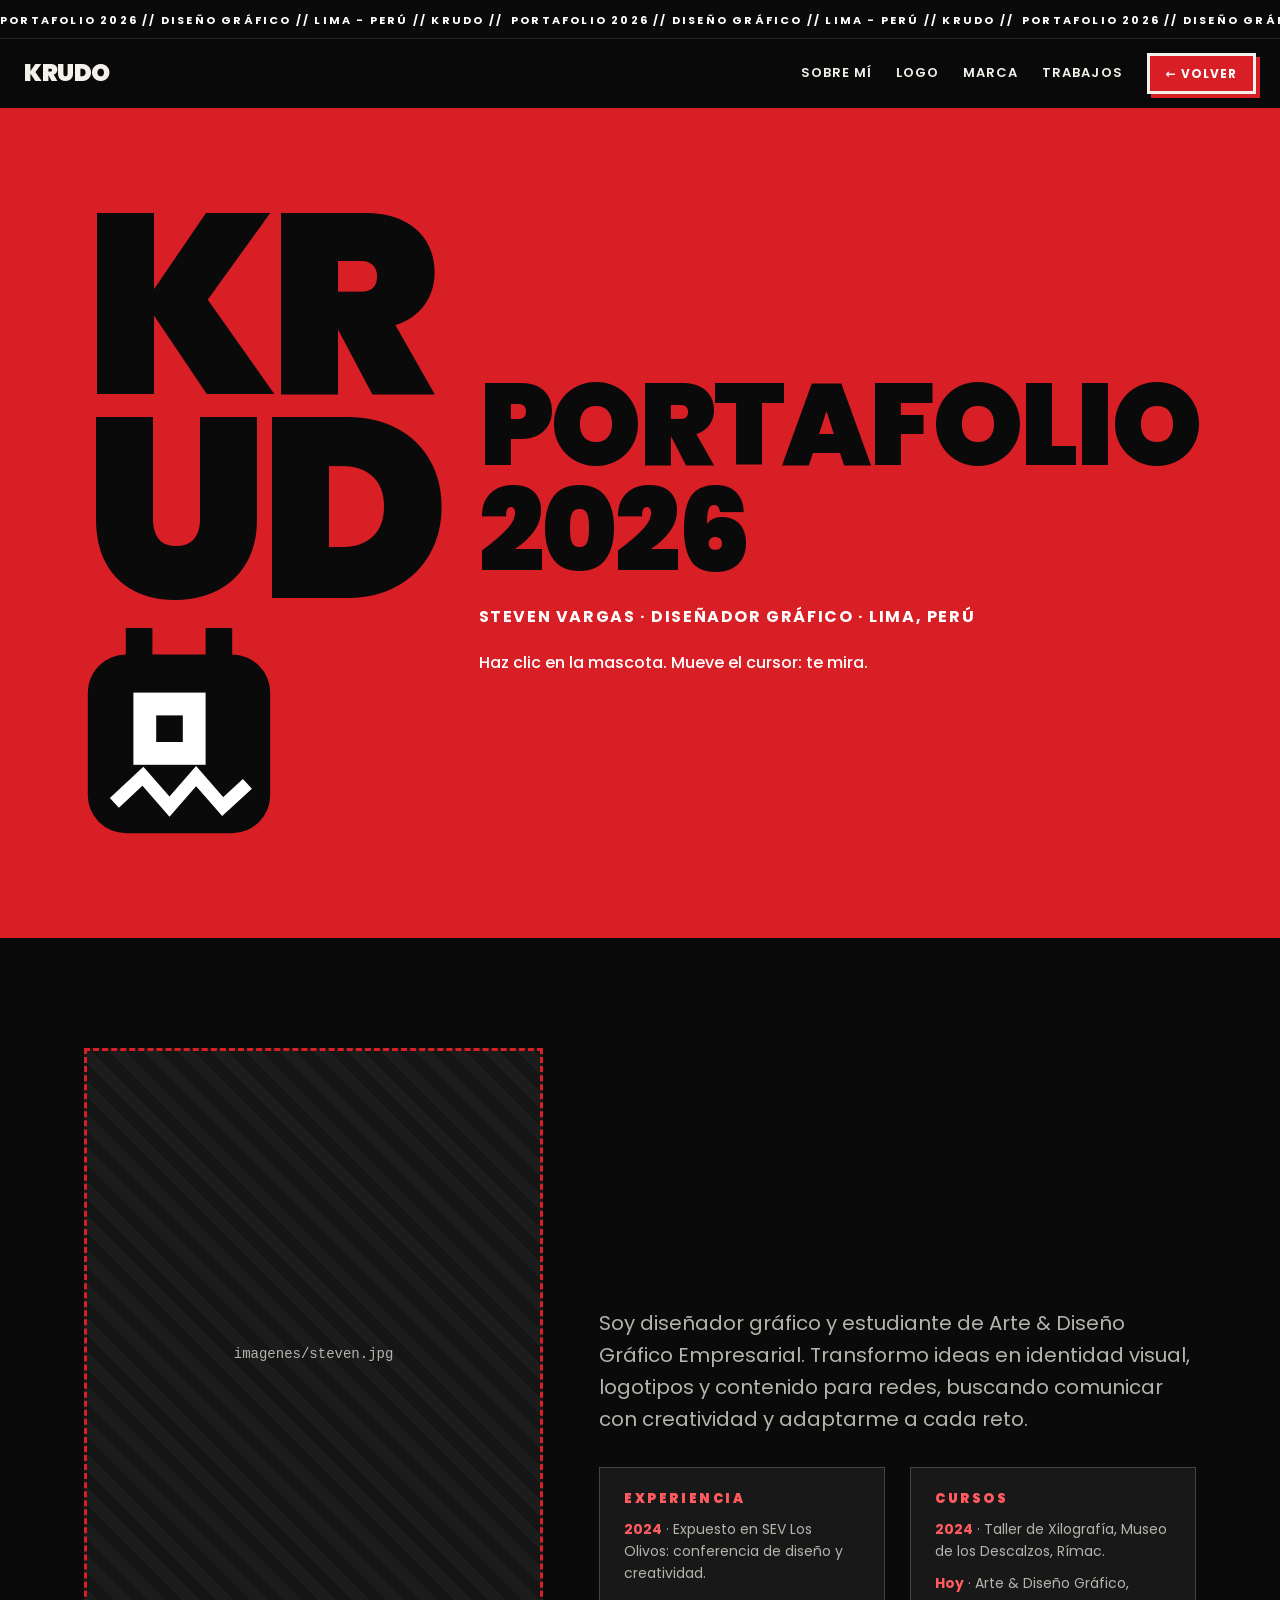
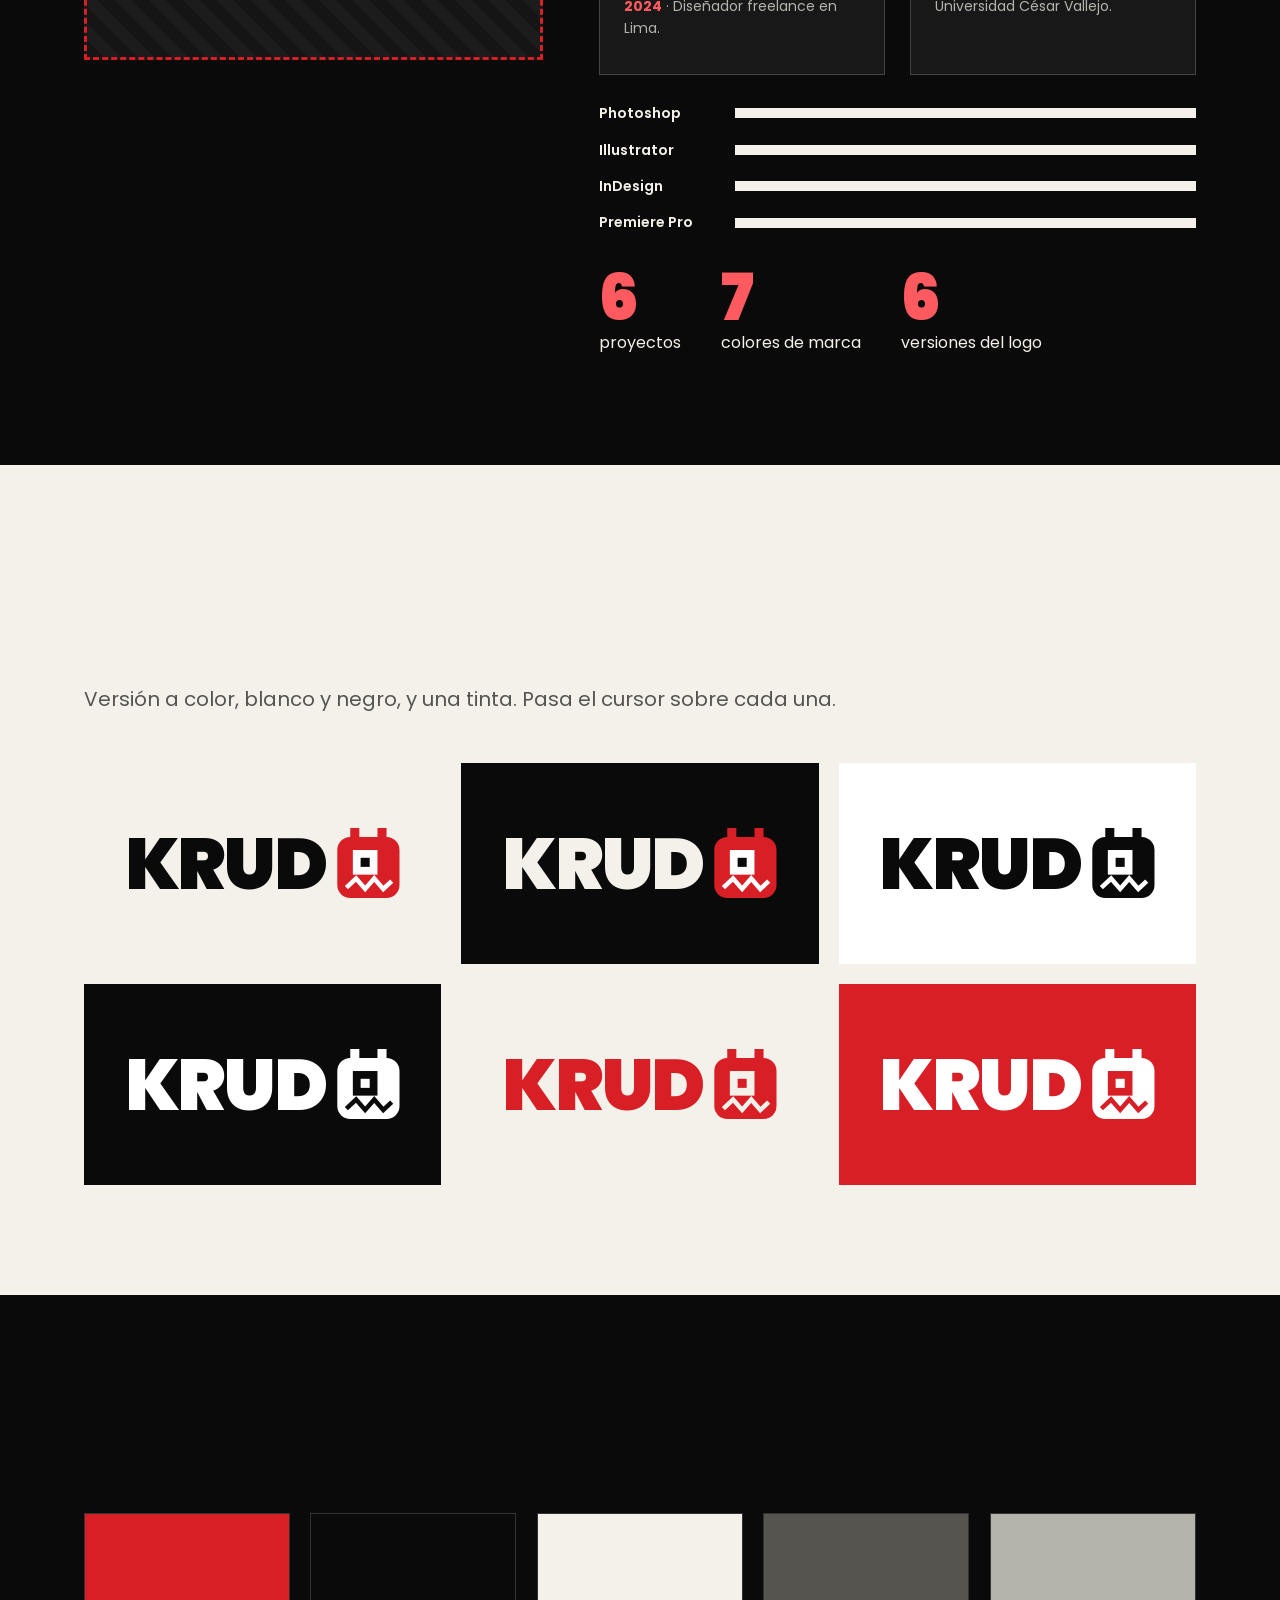
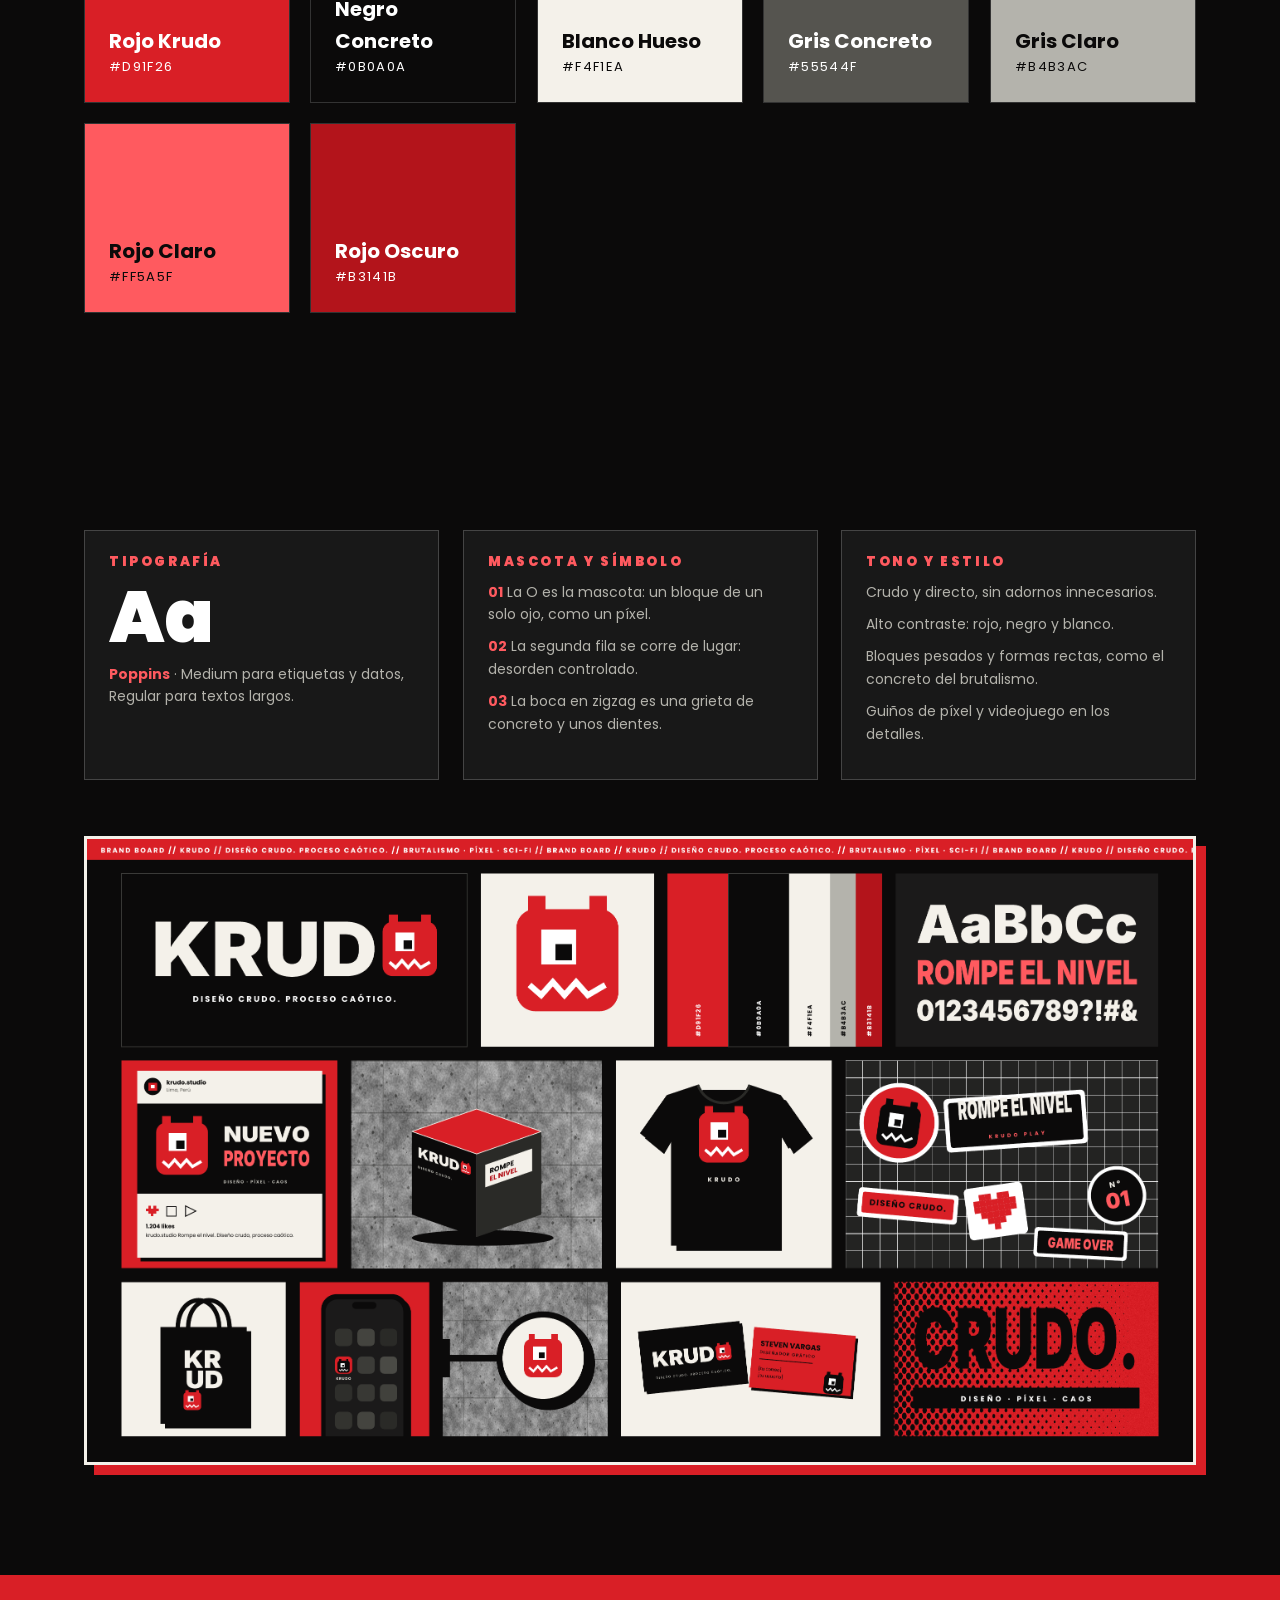
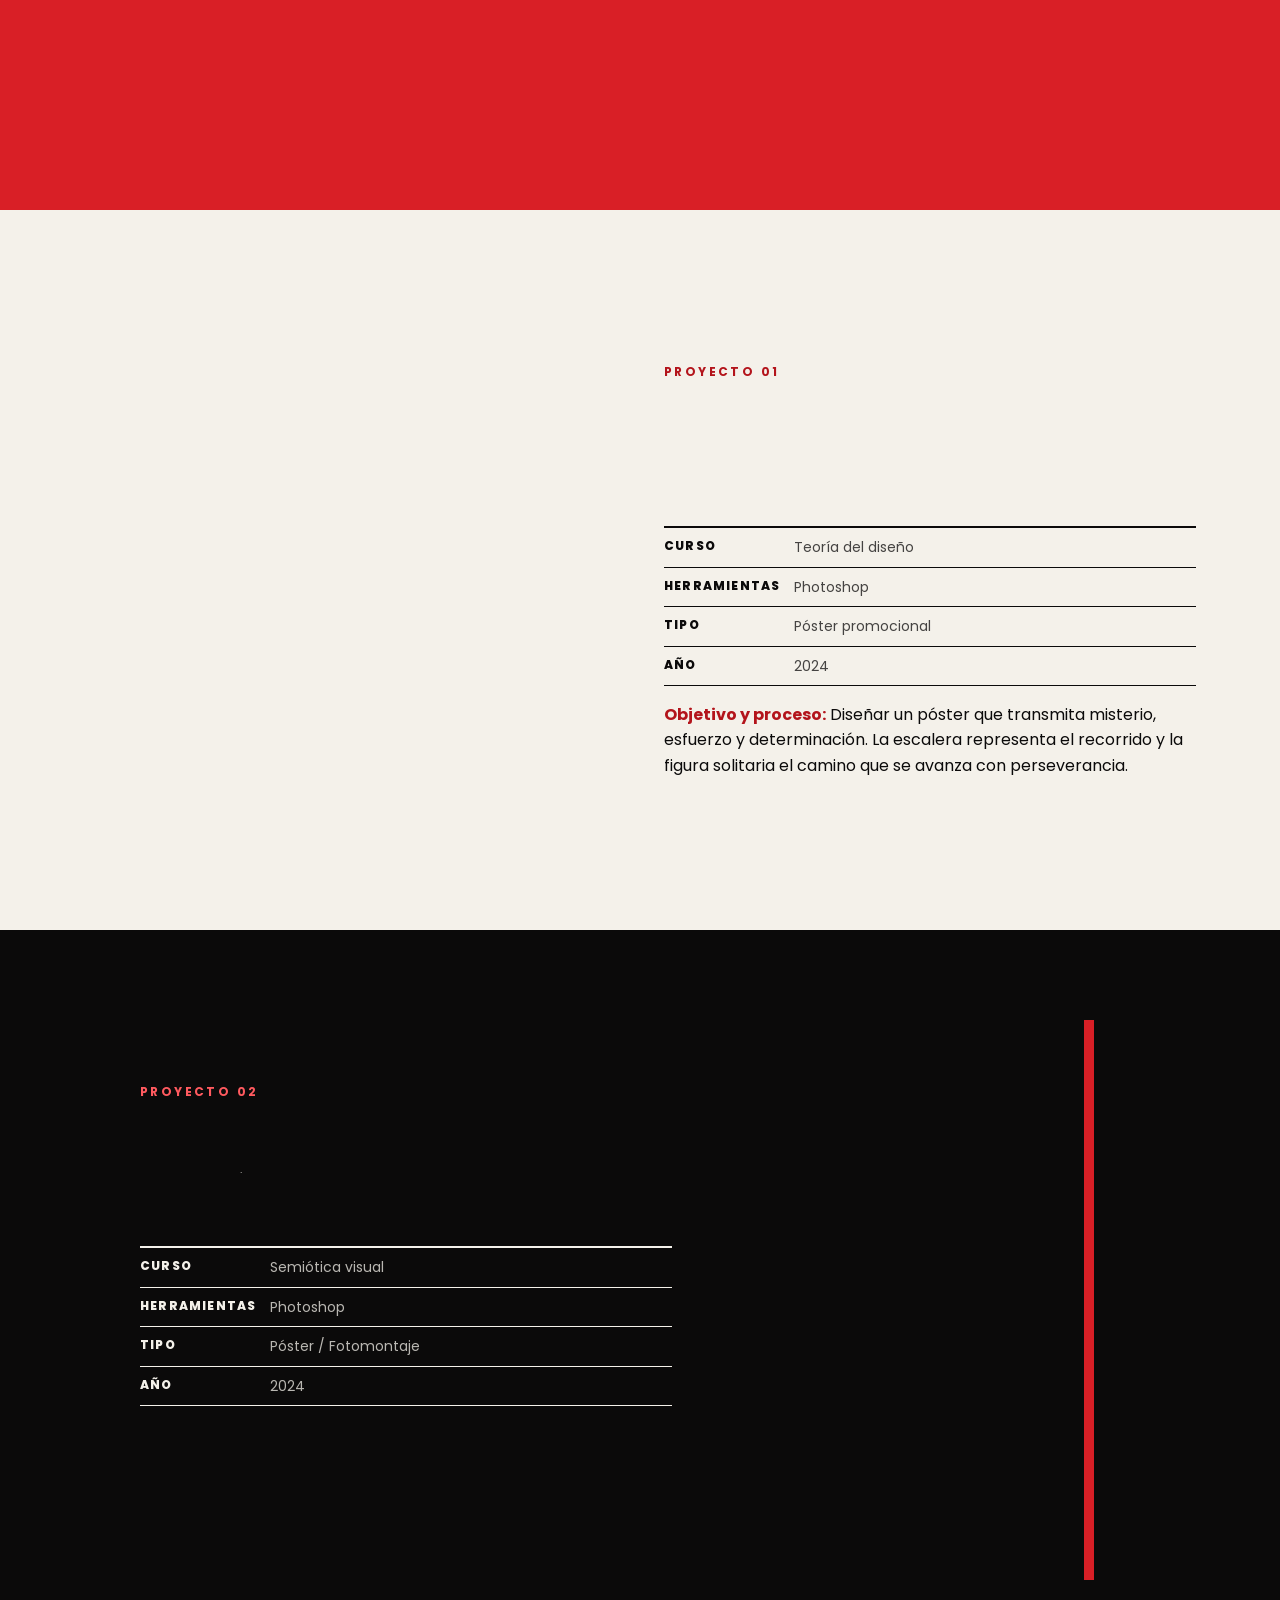
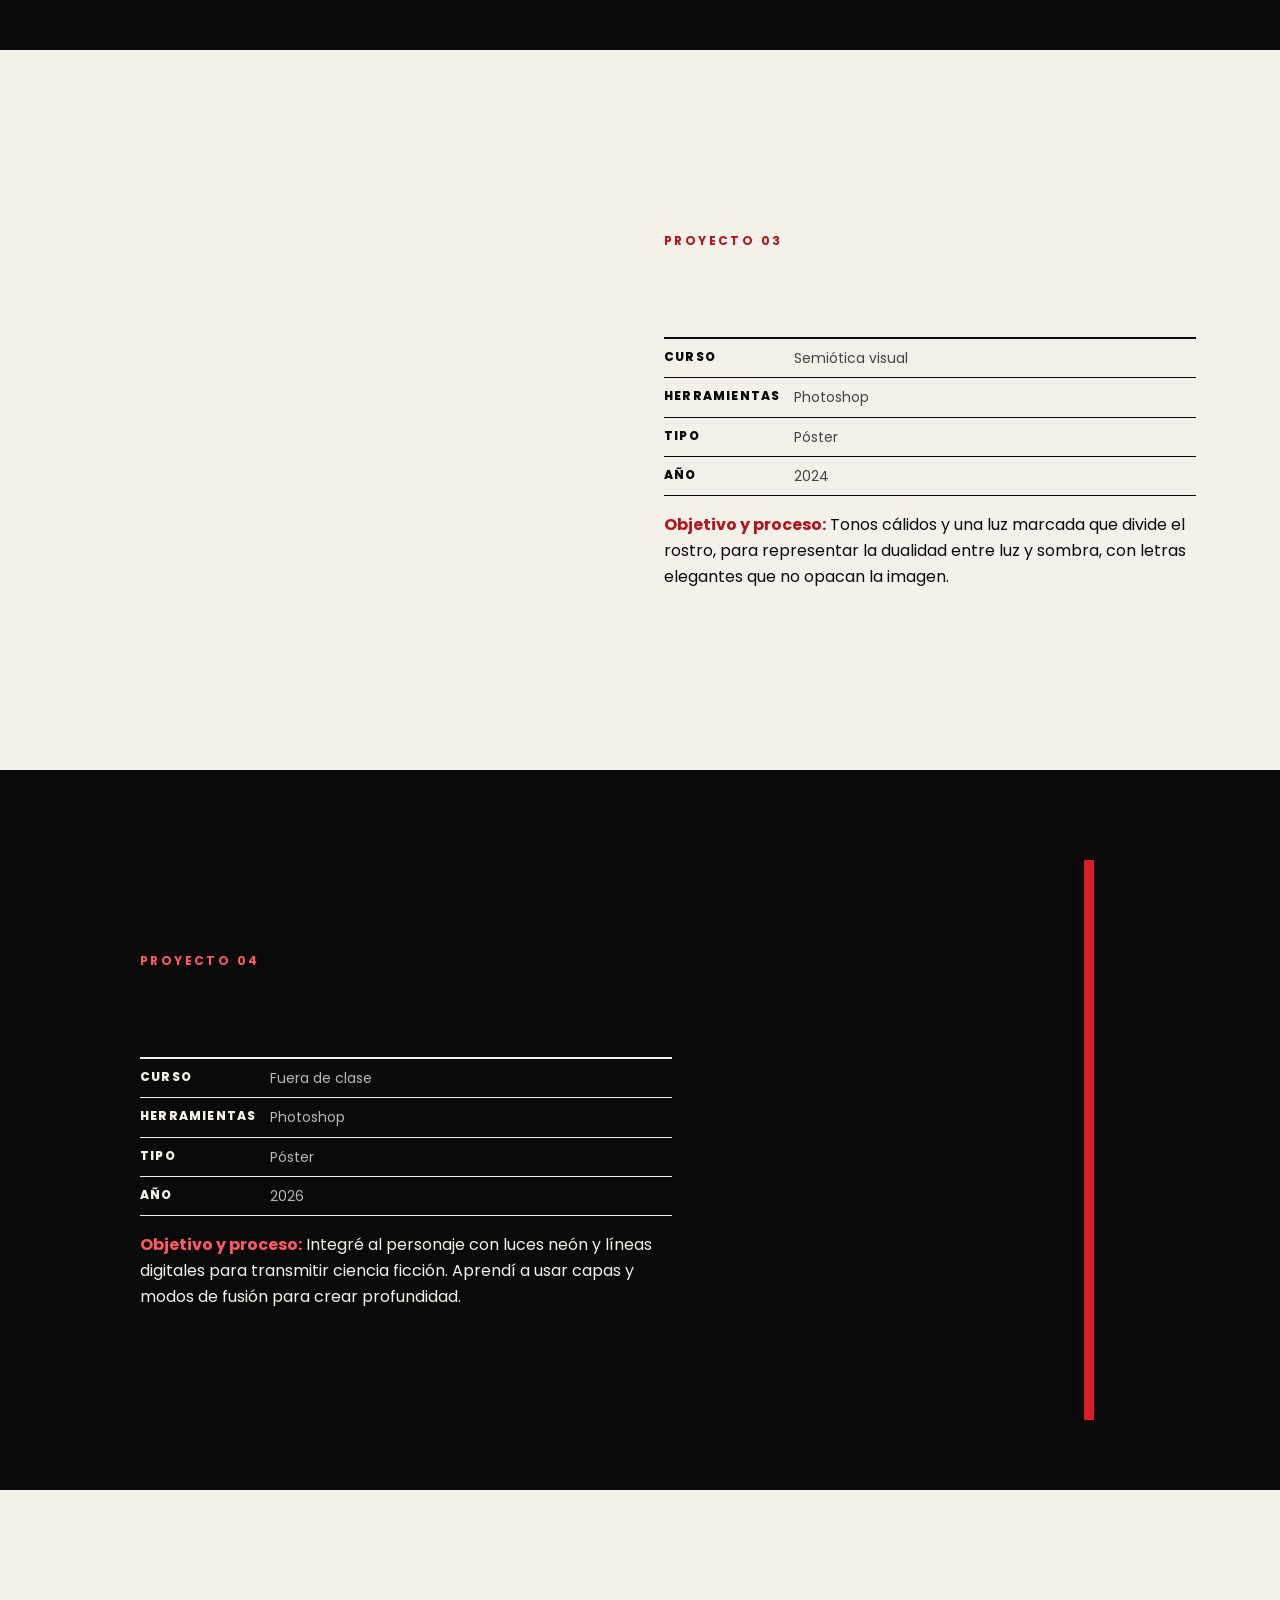
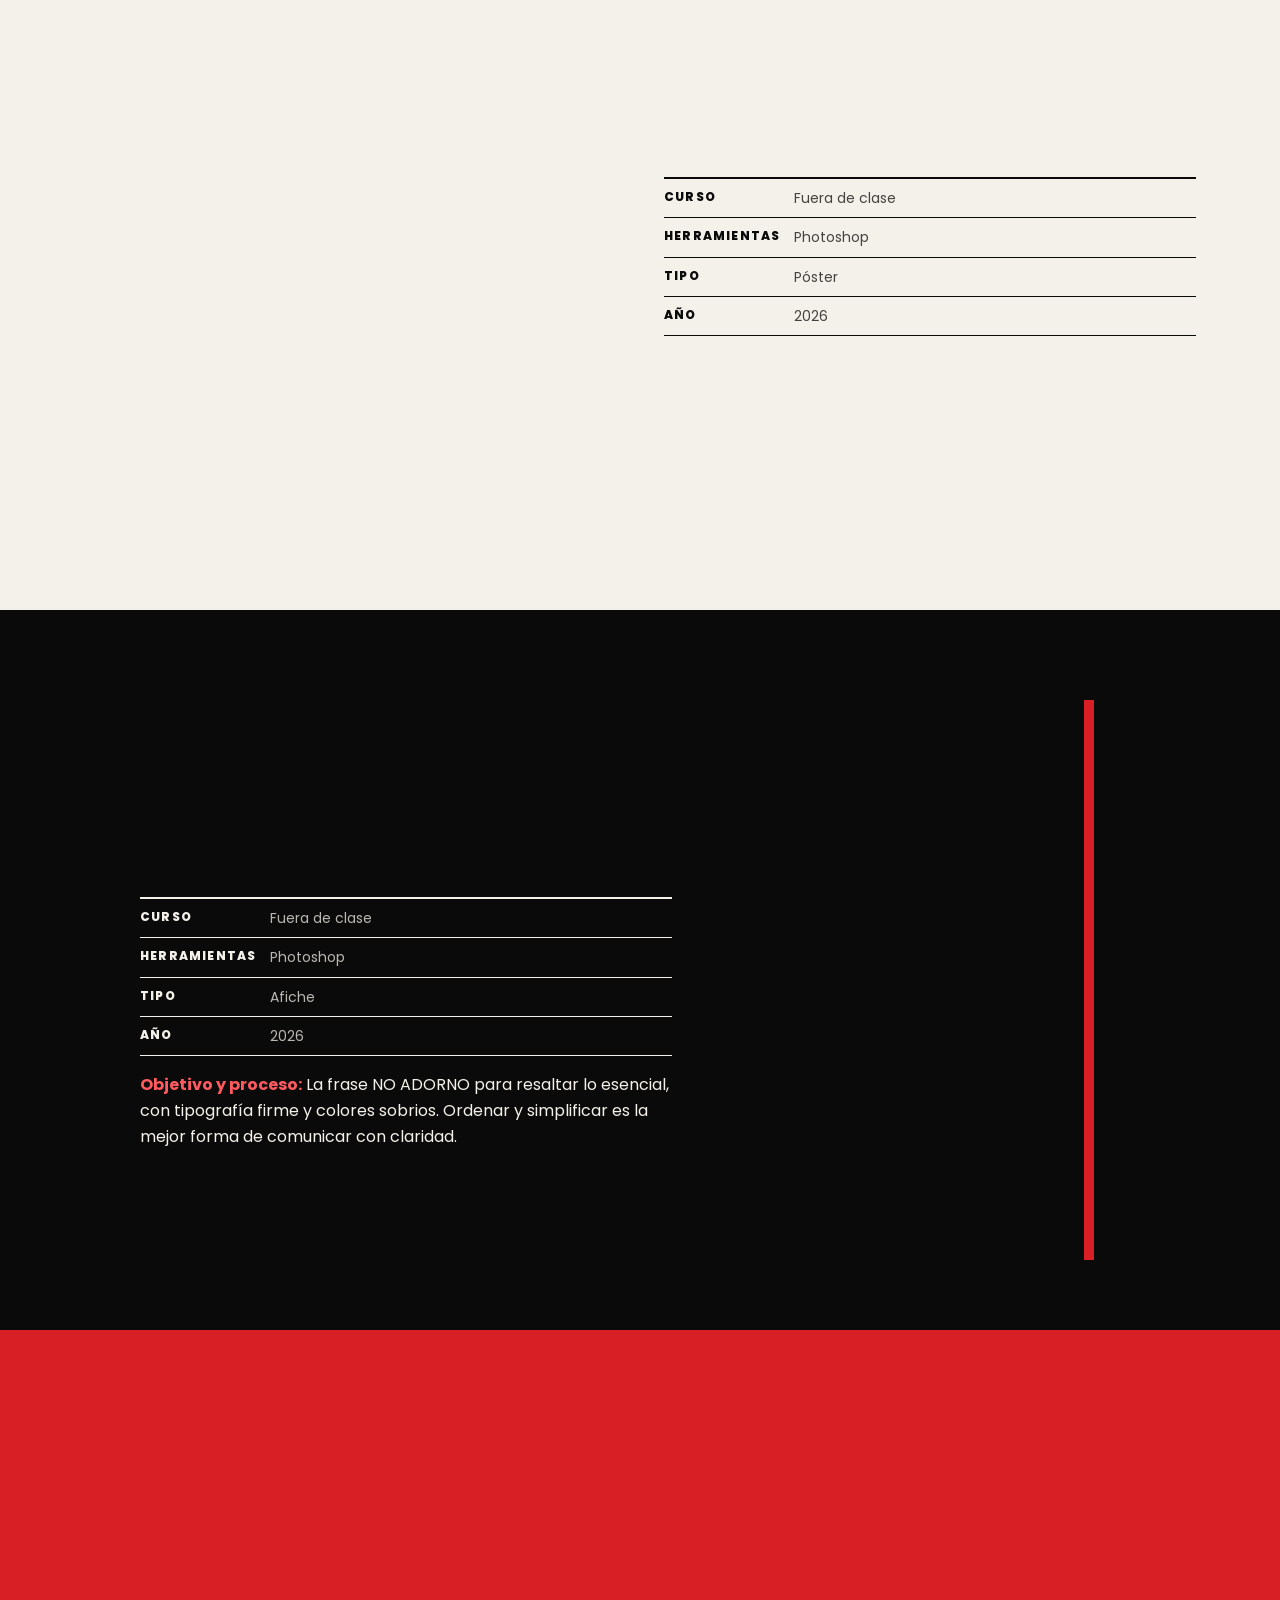
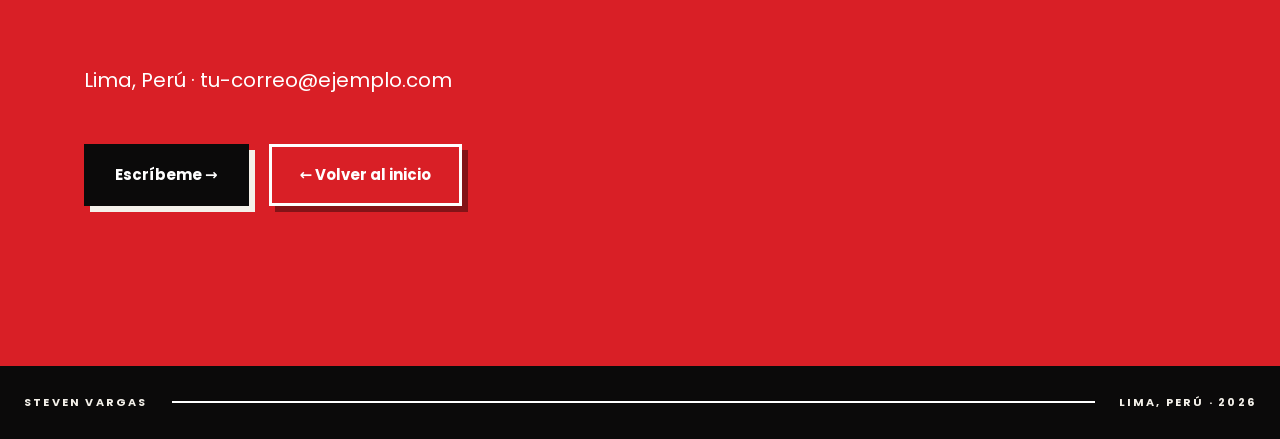
==== portafolio.html @ 448b299a "Add files via upload" ====
<!DOCTYPE html>
<html lang="es"><head>
<meta charset="UTF-8" /><meta name="viewport" content="width=device-width, initial-scale=1" />
<title>Portafolio 2026 · KRUDO — Steven Vargas</title>
<link rel="preconnect" href="https://fonts.googleapis.com" /><link rel="preconnect" href="https://fonts.gstatic.com" crossorigin />
<link href="https://fonts.googleapis.com/css2?family=Poppins:wght@400;500;600;700;800;900&display=swap" rel="stylesheet" />
<link rel="stylesheet" href="styles.css" />
</head><body>
<div class="progress" id="progress" aria-hidden="true"></div>
<svg width="0" height="0" style="position:absolute" aria-hidden="true"><symbol id="mk" viewBox="0 0 100 110">
<rect x="22" y="0" width="14" height="22" style="fill:var(--b)"/><rect x="64" y="0" width="14" height="22" style="fill:var(--b)"/>
<rect x="2" y="14" width="96" height="94" rx="20" style="fill:var(--b)"/><rect x="26" y="34" width="38" height="38" style="fill:var(--e)"/>
<rect x="38" y="46" width="14" height="14" style="fill:var(--p)"/><polyline points="16,92 31,78 45,94 59,78 73,94 86,82" fill="none" style="stroke:var(--e)" stroke-width="7"/></symbol></svg>
<div class="ticker" aria-hidden="true"><div class="ticker__track"><span>PORTAFOLIO 2026 // DISEÑO GRÁFICO // LIMA - PERÚ // KRUDO // </span><span>PORTAFOLIO 2026 // DISEÑO GRÁFICO // LIMA - PERÚ // KRUDO // </span><span>PORTAFOLIO 2026 // DISEÑO GRÁFICO // LIMA - PERÚ // KRUDO // </span><span>PORTAFOLIO 2026 // DISEÑO GRÁFICO // LIMA - PERÚ // KRUDO // </span></div></div>
<header class="nav"><a href="index.html" class="nav__logo"><span>KRUDO</span></a>
<nav class="nav__links"><a href="#sobre-mi">Sobre mí</a><a href="#logo">Logo</a><a href="#marca">Marca</a><a href="#trabajos">Trabajos</a><a href="index.html" class="btn btn--sm">← Volver</a></nav></header>
<main>
<section class="pf-cover section--red"><div class="wrap">
  <div class="reveal"><div class="pf-cover__kr">KR<br/>UD</div>
    <div class="pf-stage"><i class="pf-px"></i><i class="pf-px"></i><i class="pf-px"></i><i class="pf-px"></i>
      <svg id="mascot" viewBox="0 0 100 110" aria-label="Mascota KRUDO"><rect x="22" y="0" width="14" height="22" fill="#0B0A0A"/><rect x="64" y="0" width="14" height="22" fill="#0B0A0A"/><rect x="2" y="14" width="96" height="94" rx="20" fill="#0B0A0A"/>
      <rect class="eye" x="26" y="34" width="38" height="38" fill="#fff"/><rect id="pupil" x="38" y="46" width="14" height="14" fill="#0B0A0A"/>
      <polyline class="mouth" points="16,92 31,78 45,94 59,78 73,94 86,82" fill="none" stroke="#fff" stroke-width="7"/></svg></div></div>
  <div><h1>Portafolio <span>2026</span></h1><p class="reveal">STEVEN VARGAS · DISEÑADOR GRÁFICO · LIMA, PERÚ</p><p class="reveal" style="font-weight:500;letter-spacing:0">Haz clic en la mascota. Mueve el cursor: te mira.</p></div>
</div></section>

<section id="sobre-mi" class="section section--dark"><div class="wrap about">
  <div class="about__photo reveal"><img src="imagenes/steven.jpg" alt="Steven Vargas" loading="lazy" onerror="this.parentElement.classList.add('is-empty')" /><span class="project__ph">imagenes/steven.jpg</span></div>
  <div><h2 class="pf-title">¡Hola! Me llamo <span class="rojo-l">Steven Vargas</span></h2>
  <p class="lead reveal">Soy diseñador gráfico y estudiante de Arte &amp; Diseño Gráfico Empresarial. Transformo ideas en identidad visual, logotipos y contenido para redes, buscando comunicar con creatividad y adaptarme a cada reto.</p>
  <div class="pf-grid">
    <div class="pf-card reveal"><h3>EXPERIENCIA</h3><p><b>2024</b> · Expuesto en SEV Los Olivos: conferencia de diseño y creatividad.</p><p><b>2024</b> · Diseñador freelance en Lima.</p></div>
    <div class="pf-card reveal"><h3>CURSOS</h3><p><b>2024</b> · Taller de Xilografía, Museo de los Descalzos, Rímac.</p><p><b>Hoy</b> · Arte &amp; Diseño Gráfico, Universidad César Vallejo.</p></div>
  </div>
  <div class="skills reveal" style="margin-top:28px"><div class="skill"><span>Photoshop</span><i style="--v:85%"></i></div><div class="skill"><span>Illustrator</span><i style="--v:80%"></i></div><div class="skill"><span>InDesign</span><i style="--v:60%"></i></div><div class="skill"><span>Premiere Pro</span><i style="--v:50%"></i></div></div>
  <div class="pf-stats"><div class="reveal"><b data-count="6">0</b>proyectos</div><div class="reveal"><b data-count="7">0</b>colores de marca</div><div class="reveal"><b data-count="6">0</b>versiones del logo</div></div>
  </div></div></section>

<section id="logo" class="section section--bone"><div class="wrap">
  <h2 class="pf-title">Logo <span class="rojo-d">personal</span></h2>
  <p class="lead lead--dark reveal">Versión a color, blanco y negro, y una tinta. Pasa el cursor sobre cada una.</p>
  <div class="logos reveal"><div class="logo" style="--bg:#F4F1EA;--fg:#0B0A0A;--mb:#D91F26;--me:#fff;--mp:#0B0A0A" role="img" aria-label="Logo KRUDO">KRUD<svg viewBox="0 0 100 110"><use href="#mk"/></svg></div><div class="logo" style="--bg:#0B0A0A;--fg:#F4F1EA;--mb:#D91F26;--me:#fff;--mp:#0B0A0A" role="img" aria-label="Logo KRUDO">KRUD<svg viewBox="0 0 100 110"><use href="#mk"/></svg></div><div class="logo" style="--bg:#fff;--fg:#0B0A0A;--mb:#0B0A0A;--me:#fff;--mp:#0B0A0A" role="img" aria-label="Logo KRUDO">KRUD<svg viewBox="0 0 100 110"><use href="#mk"/></svg></div><div class="logo" style="--bg:#0B0A0A;--fg:#fff;--mb:#fff;--me:#0B0A0A;--mp:#fff" role="img" aria-label="Logo KRUDO">KRUD<svg viewBox="0 0 100 110"><use href="#mk"/></svg></div><div class="logo" style="--bg:#F4F1EA;--fg:#D91F26;--mb:#D91F26;--me:#F4F1EA;--mp:#D91F26" role="img" aria-label="Logo KRUDO">KRUD<svg viewBox="0 0 100 110"><use href="#mk"/></svg></div><div class="logo" style="--bg:#D91F26;--fg:#fff;--mb:#fff;--me:#D91F26;--mp:#fff" role="img" aria-label="Logo KRUDO">KRUD<svg viewBox="0 0 100 110"><use href="#mk"/></svg></div></div>
</div></section>

<section id="marca" class="section section--dark"><div class="wrap">
  <h2 class="pf-title">Paleta de <span class="rojo-l">color</span></h2>
  <div class="swatches"><div class="swatch reveal" style="--c:#D91F26;--t:#fff" data-hex="#D91F26" title="Clic para copiar"><b>Rojo Krudo</b><span>#D91F26</span></div><div class="swatch reveal" style="--c:#0B0A0A;--t:#fff" data-hex="#0B0A0A" title="Clic para copiar"><b>Negro Concreto</b><span>#0B0A0A</span></div><div class="swatch reveal" style="--c:#F4F1EA;--t:#0B0A0A" data-hex="#F4F1EA" title="Clic para copiar"><b>Blanco Hueso</b><span>#F4F1EA</span></div><div class="swatch reveal" style="--c:#55544F;--t:#fff" data-hex="#55544F" title="Clic para copiar"><b>Gris Concreto</b><span>#55544F</span></div><div class="swatch reveal" style="--c:#B4B3AC;--t:#0B0A0A" data-hex="#B4B3AC" title="Clic para copiar"><b>Gris Claro</b><span>#B4B3AC</span></div><div class="swatch reveal" style="--c:#FF5A5F;--t:#0B0A0A" data-hex="#FF5A5F" title="Clic para copiar"><b>Rojo Claro</b><span>#FF5A5F</span></div><div class="swatch reveal" style="--c:#B3141B;--t:#fff" data-hex="#B3141B" title="Clic para copiar"><b>Rojo Oscuro</b><span>#B3141B</span></div></div><p class="lead reveal" style="margin-top:16px;font-size:14px" id="copied">Haz clic en un color para copiar su código.</p>
  <h2 class="pf-title" style="margin-top:72px">Sistema de <span class="rojo-l">marca</span></h2>
  <div class="pf-grid">
    <div class="pf-card reveal"><h3>TIPOGRAFÍA</h3><p style="font-size:72px;font-weight:900;color:#fff;line-height:1">Aa</p><p><b>Poppins</b> · Medium para etiquetas y datos, Regular para textos largos.</p></div>
    <div class="pf-card reveal"><h3>MASCOTA Y SÍMBOLO</h3><p><b>01</b> La O es la mascota: un bloque de un solo ojo, como un píxel.</p><p><b>02</b> La segunda fila se corre de lugar: desorden controlado.</p><p><b>03</b> La boca en zigzag es una grieta de concreto y unos dientes.</p></div>
    <div class="pf-card reveal"><h3>TONO Y ESTILO</h3><p>Crudo y directo, sin adornos innecesarios.</p><p>Alto contraste: rojo, negro y blanco.</p><p>Bloques pesados y formas rectas, como el concreto del brutalismo.</p><p>Guiños de píxel y videojuego en los detalles.</p></div>
  </div>
  <div class="moodboard reveal" style="margin-top:56px"><img src="imagenes/tablero_krudo.png" alt="Moodboard KRUDO" loading="lazy" onerror="this.parentElement.classList.add('is-empty')" /></div>
</div></section>

<section id="trabajos" class="section section--red" style="padding:80px 0"><div class="wrap"><h2 class="pf-title" style="color:#fff;margin:0">Mis <span style="color:var(--negro)">trabajos</span></h2></div></section>

    <section class="section section--bone" style="padding:80px 0"><div class="wrap">
      <article class="project">
        <div class="project__img"><img src="imagenes/fnf.png" alt="Póster Five Nights at Freddy's" loading="lazy" onerror="this.parentElement.classList.add('is-empty')" /><span class="project__ph">imagenes/fnf.png</span></div>
        <div class="project__body">
          <p class="tag">PROYECTO 01</p><h3>Five Nights at Freddy's</h3>
          <dl class="meta"><div><dt>CURSO</dt><dd>Teoría del diseño</dd></div><div><dt>HERRAMIENTAS</dt><dd>Photoshop</dd></div><div><dt>TIPO</dt><dd>Póster promocional</dd></div><div><dt>AÑO</dt><dd>2024</dd></div></dl>
          <p><b>Objetivo y proceso:</b> Diseñar un póster que transmita misterio, esfuerzo y determinación. La escalera representa el recorrido y la figura solitaria el camino que se avanza con perseverancia.</p>
        </div>
      </article>
    </div></section>
    <section class="section section--dark" style="padding:80px 0"><div class="wrap">
      <article class="project project--rev">
        <div class="project__img"><img src="imagenes/melancolia.png" alt="Póster El Último Escalón" loading="lazy" onerror="this.parentElement.classList.add('is-empty')" /><span class="project__ph">imagenes/melancolia.png</span></div>
        <div class="project__body">
          <p class="tag">PROYECTO 02</p><h3>El Último Escalón</h3>
          <dl class="meta"><div><dt>CURSO</dt><dd>Semiótica visual</dd></div><div><dt>HERRAMIENTAS</dt><dd>Photoshop</dd></div><div><dt>TIPO</dt><dd>Póster / Fotomontaje</dd></div><div><dt>AÑO</dt><dd>2024</dd></div></dl>
          <p><b>Objetivo y proceso:</b> Mantuve la figura en sombras para dejar que la atmósfera cuente la historia. Aprendí a manejar los contrastes y a confiar en que el menos es más cuando se busca misterio.</p>
        </div>
      </article>
    </div></section>
    <section class="section section--bone" style="padding:80px 0"><div class="wrap">
      <article class="project">
        <div class="project__img"><img src="imagenes/ambar.png" alt="Póster Ambar" loading="lazy" onerror="this.parentElement.classList.add('is-empty')" /><span class="project__ph">imagenes/ambar.png</span></div>
        <div class="project__body">
          <p class="tag">PROYECTO 03</p><h3>Ambar</h3>
          <dl class="meta"><div><dt>CURSO</dt><dd>Semiótica visual</dd></div><div><dt>HERRAMIENTAS</dt><dd>Photoshop</dd></div><div><dt>TIPO</dt><dd>Póster</dd></div><div><dt>AÑO</dt><dd>2024</dd></div></dl>
          <p><b>Objetivo y proceso:</b> Tonos cálidos y una luz marcada que divide el rostro, para representar la dualidad entre luz y sombra, con letras elegantes que no opacan la imagen.</p>
        </div>
      </article>
    </div></section>
    <section class="section section--dark" style="padding:80px 0"><div class="wrap">
      <article class="project project--rev">
        <div class="project__img"><img src="imagenes/warframe.png" alt="Póster Warframe" loading="lazy" onerror="this.parentElement.classList.add('is-empty')" /><span class="project__ph">imagenes/warframe.png</span></div>
        <div class="project__body">
          <p class="tag">PROYECTO 04</p><h3>Warframe</h3>
          <dl class="meta"><div><dt>CURSO</dt><dd>Fuera de clase</dd></div><div><dt>HERRAMIENTAS</dt><dd>Photoshop</dd></div><div><dt>TIPO</dt><dd>Póster</dd></div><div><dt>AÑO</dt><dd>2026</dd></div></dl>
          <p><b>Objetivo y proceso:</b> Integré al personaje con luces neón y líneas digitales para transmitir ciencia ficción. Aprendí a usar capas y modos de fusión para crear profundidad.</p>
        </div>
      </article>
    </div></section>
    <section class="section section--bone" style="padding:80px 0"><div class="wrap">
      <article class="project">
        <div class="project__img"><img src="imagenes/tinta.png" alt="Póster TINTA" loading="lazy" onerror="this.parentElement.classList.add('is-empty')" /><span class="project__ph">imagenes/tinta.png</span></div>
        <div class="project__body">
          <p class="tag">PROYECTO 05</p><h3>TINTA</h3>
          <dl class="meta"><div><dt>CURSO</dt><dd>Fuera de clase</dd></div><div><dt>HERRAMIENTAS</dt><dd>Photoshop</dd></div><div><dt>TIPO</dt><dd>Póster</dd></div><div><dt>AÑO</dt><dd>2026</dd></div></dl>
          <p><b>Objetivo y proceso:</b> Rojo intenso y la palabra TINTA en grande para transmitir fuerza y personalidad. Con pocos elementos bien colocados se logra un mensaje más potente.</p>
        </div>
      </article>
    </div></section>
    <section class="section section--dark" style="padding:80px 0"><div class="wrap">
      <article class="project project--rev">
        <div class="project__img"><img src="imagenes/diseno_brutalista.png" alt="Póster No Adorno" loading="lazy" onerror="this.parentElement.classList.add('is-empty')" /><span class="project__ph">imagenes/diseno_brutalista.png</span></div>
        <div class="project__body">
          <p class="tag">PROYECTO 06</p><h3>No Adorno</h3>
          <dl class="meta"><div><dt>CURSO</dt><dd>Fuera de clase</dd></div><div><dt>HERRAMIENTAS</dt><dd>Photoshop</dd></div><div><dt>TIPO</dt><dd>Afiche</dd></div><div><dt>AÑO</dt><dd>2026</dd></div></dl>
          <p><b>Objetivo y proceso:</b> La frase NO ADORNO para resaltar lo esencial, con tipografía firme y colores sobrios. Ordenar y simplificar es la mejor forma de comunicar con claridad.</p>
        </div>
      </article>
    </div></section>

<section class="section section--red cta" id="contacto"><div class="wrap">
  <h2 class="cta__title reveal">GRACIAS.</h2>
  <p class="lead lead--light reveal">Lima, Perú · tu-correo@ejemplo.com</p>
  <div class="hero__cta reveal"><a href="mailto:tu-correo@ejemplo.com" class="btn btn--dark">Escríbeme →</a><a href="index.html" class="btn btn--ghost">← Volver al inicio</a></div>
</div></section>
</main>
<footer class="footer"><span>STEVEN VARGAS</span><i></i><span>LIMA, PERÚ · 2026</span></footer>
<script src="script.js"></script>
<script>
document.querySelectorAll(".swatch").forEach(s=>s.addEventListener("click",()=>{
  try{navigator.clipboard.writeText(s.dataset.hex)}catch(e){}
  document.getElementById("copied").textContent="Copiado: "+s.dataset.hex;
}));
</script>
</body></html>
---- styles.css ----
/* ===== KRUDO · Sistema de marca ===== */
:root {
  --rojo: #D91F26;        /* Rojo Krudo */
  --negro: #0B0A0A;       /* Negro Concreto */
  --hueso: #F4F1EA;       /* Blanco Hueso */
  --gris: #55544F;        /* Gris Concreto */
  --gris-claro: #B4B3AC;  /* Gris Claro */
  --rojo-claro: #FF5A5F;  /* texto rojo sobre negro */
  --rojo-oscuro: #B3141B; /* texto rojo sobre claro */
  --panel: #181818;
  --max: 1160px;
}

*, *::before, *::after { box-sizing: border-box; margin: 0; padding: 0; }
html { scroll-behavior: smooth; }
body {
  font-family: "Poppins", system-ui, sans-serif;
  background: var(--negro);
  color: var(--hueso);
  line-height: 1.6;
  -webkit-font-smoothing: antialiased;
}
img { max-width: 100%; display: block; }
a { color: inherit; text-decoration: none; }
.wrap { max-width: var(--max); margin: 0 auto; padding: 0 24px; }

/* ===== Ticker ===== */
.ticker { background: var(--negro); overflow: hidden; white-space: nowrap; padding: 6px 0; border-bottom: 1px solid #222; }
.ticker__track { display: inline-flex; animation: ticker 30s linear infinite; }
.ticker span { font-size: 11px; font-weight: 700; letter-spacing: .2em; color: #fff; padding-right: 8px; }
@keyframes ticker { to { transform: translateX(-50%); } }

/* ===== Nav ===== */
.nav {
  position: sticky; top: 0; z-index: 50;
  display: flex; justify-content: space-between; align-items: center;
  padding: 14px 24px; background: rgba(11,10,10,.92); backdrop-filter: blur(8px);
  border-bottom: 2px solid var(--rojo);
}
.nav__logo { display: flex; align-items: center; gap: 8px; font-weight: 900; font-size: 24px; letter-spacing: -.02em; }
.nav__links { display: flex; align-items: center; gap: 24px; font-size: 13px; font-weight: 600; letter-spacing: .08em; text-transform: uppercase; }
.nav__links a:not(.btn):hover { color: var(--rojo-claro); }
.mascot--sm { width: 26px; height: 29px; }

/* ===== Botones ===== */
.btn {
  display: inline-block; padding: 16px 28px; font-weight: 700; font-size: 15px;
  border: 3px solid var(--negro); background: var(--hueso); color: var(--negro);
  box-shadow: 6px 6px 0 var(--negro); transition: transform .12s, box-shadow .12s;
}
.btn:hover { transform: translate(3px, 3px); box-shadow: 3px 3px 0 var(--negro); }
.btn:active { transform: translate(6px, 6px); box-shadow: 0 0 0 var(--negro); }
.btn--sm { padding: 8px 16px; font-size: 12px; box-shadow: 4px 4px 0 var(--rojo); border-color: var(--hueso); background: var(--rojo); color: #fff; }
.btn--dark { background: var(--negro); color: #fff; border-color: var(--negro); box-shadow: 6px 6px 0 var(--hueso); }
.btn--dark:hover { box-shadow: 3px 3px 0 var(--hueso); }
.btn--ghost { background: transparent; color: #fff; border-color: #fff; box-shadow: 6px 6px 0 rgba(0,0,0,.4); }

/* ===== Secciones ===== */
.section { padding: 110px 0; position: relative; }
.section--red { background: var(--rojo); color: #fff; }
.section--dark { background: var(--negro); }
.section--bone { background: var(--hueso); color: var(--negro); }

.eyebrow { font-size: 12px; font-weight: 700; letter-spacing: .25em; color: var(--gris-claro); margin-bottom: 16px; }
.eyebrow--light { color: #fff; opacity: .85; }
.eyebrow--dark { color: var(--gris); }

h1, h2, h3 { line-height: 1.05; letter-spacing: -.02em; font-weight: 900; }
h2 { font-size: clamp(36px, 6vw, 72px); margin-bottom: 24px; text-transform: uppercase; }
.rojo { color: var(--rojo-claro); }
.rojo-l { color: var(--rojo-claro); }
.rojo-d { color: var(--rojo-oscuro); }
.lead { font-size: clamp(16px, 2vw, 20px); max-width: 760px; color: var(--gris-claro); margin-bottom: 48px; }
.lead--dark { color: var(--gris); }
.lead--light { color: #fff; }

/* ===== Hero ===== */
.hero { padding: 80px 0 120px; overflow: hidden; }
.hero__grid { display: grid; grid-template-columns: 1.4fr 1fr; gap: 40px; align-items: center; }
.hero h1 { font-size: clamp(42px, 7vw, 92px); text-transform: uppercase; margin-bottom: 28px; }
.hero h1 .ink { color: var(--negro); }
.hero h1 .outline { color: transparent; -webkit-text-stroke: 3px #fff; }
.hero__sub { font-size: clamp(16px, 2vw, 20px); max-width: 560px; margin-bottom: 36px; }
.hero__cta { display: flex; flex-wrap: wrap; gap: 20px; }

.hero__mascot { position: relative; display: flex; flex-direction: column; align-items: flex-start; }
.hero__big { font-weight: 900; font-size: clamp(110px, 16vw, 220px); line-height: .82; letter-spacing: -.04em; color: var(--negro); }
.hero__big + .mascot { margin-top: 12px; margin-left: 12px; }
.mascot--xl { width: clamp(110px, 14vw, 170px); height: auto; animation: wobble 4s ease-in-out infinite; transform-origin: bottom center; }
@keyframes wobble { 0%,100% { transform: rotate(-3deg); } 50% { transform: rotate(3deg); } }

.pill-num {
  position: absolute; right: 24px; bottom: 24px;
  border: 1.5px solid currentColor; border-radius: 999px; padding: 4px 28px;
  font-size: 11px; font-weight: 700; letter-spacing: .15em;
}

/* ===== Cards (problema) ===== */
.cards { display: grid; grid-template-columns: repeat(3, 1fr); gap: 24px; }
.card {
  background: var(--panel); border: 1px solid #333; padding: 32px 28px; position: relative;
  box-shadow: 8px 8px 0 var(--rojo); transition: transform .15s;
}
.card:hover { transform: translate(-3px, -3px); }
.card__n { color: var(--rojo-claro); font-weight: 800; font-size: 13px; letter-spacing: .15em; }
.card h3 { font-size: 24px; margin: 12px 0; }
.card p { color: var(--gris-claro); font-size: 15px; }

/* ===== Proyectos ===== */
.ink-title { color: var(--negro); }
.projects { display: flex; flex-direction: column; gap: 80px; margin-top: 24px; }
.project { display: grid; grid-template-columns: 1fr 1fr; gap: 48px; align-items: center; }
.project--rev .project__img { order: 2; }
.project__img {
  position: relative; aspect-ratio: 3/4; max-height: 560px; background: var(--negro);
  border: 3px dashed var(--rojo); padding: 8px; overflow: hidden;
  box-shadow: 10px 10px 0 var(--negro);
}
.project__img img { width: 100%; height: 100%; object-fit: cover; }
.project__ph, .is-empty img { display: none; }
.is-empty .project__ph {
  display: flex; position: absolute; inset: 0; align-items: center; justify-content: center;
  color: var(--gris-claro); font-family: monospace; font-size: 14px; text-align: center;
  background: repeating-linear-gradient(45deg, #151515, #151515 12px, #1c1c1c 12px, #1c1c1c 24px);
}
.tag { font-size: 12px; font-weight: 700; letter-spacing: .2em; color: var(--rojo-oscuro); margin-bottom: 8px; }
.project h3 { font-size: clamp(34px, 5vw, 56px); margin-bottom: 20px; text-transform: uppercase; }
.project__body p + p { margin-top: 12px; }
.project__body b { color: var(--rojo-oscuro); }
.tools { display: inline-block; margin-top: 20px; padding: 4px 14px; background: var(--negro); color: #fff; font-size: 12px; font-weight: 700; letter-spacing: .1em; }

.quote {
  margin-top: 100px; padding: 40px; background: var(--negro); color: #fff;
  border-left: 12px solid var(--rojo); box-shadow: 10px 10px 0 var(--rojo);
  font-size: clamp(18px, 2.4vw, 26px); font-weight: 600;
}
.quote cite { display: block; margin-top: 16px; font-size: 14px; font-style: normal; color: var(--gris-claro); }

/* ===== About ===== */
.about { display: grid; grid-template-columns: 1fr 1.3fr; gap: 56px; align-items: start; }
.about__photo {
  position: relative; aspect-ratio: 3/4; border: 3px dashed var(--rojo);
  padding: 8px; background: var(--panel); overflow: hidden;
}
.about__photo img { width: 100%; height: 100%; object-fit: cover; }
.about .lead { margin-bottom: 32px; }
.timeline { list-style: none; border-left: 4px solid var(--rojo); padding-left: 24px; margin-bottom: 36px; }
.timeline li { position: relative; padding-bottom: 18px; color: var(--hueso); font-size: 15px; }
.timeline li::before { content: ""; position: absolute; left: -34px; top: 6px; width: 12px; height: 12px; background: var(--rojo-claro); }
.timeline b { display: inline-block; min-width: 56px; color: var(--rojo-claro); }

.skills { display: grid; gap: 14px; }
.skill { display: grid; grid-template-columns: 120px 1fr; align-items: center; gap: 16px; font-size: 14px; font-weight: 600; }
.skill i { display: block; height: 10px; background: var(--hueso); position: relative; }
.skill i::after { content: ""; position: absolute; inset: 0 auto 0 0; width: 0; background: var(--rojo); transition: width 1.1s cubic-bezier(.2,.8,.2,1); }
.skills.is-in .skill i::after { width: var(--v); }

/* ===== CTA final ===== */
.cta { padding: 140px 0 160px; }
.cta__title { font-size: clamp(64px, 16vw, 190px); color: var(--negro); line-height: .85; margin-bottom: 32px; }

/* ===== Footer ===== */
.footer { display: flex; align-items: center; gap: 24px; padding: 28px 24px; background: var(--negro); font-size: 11px; font-weight: 700; letter-spacing: .2em; }
.footer i { flex: 1; height: 2px; background: #fff; }

/* ===== Reveal ===== */
.reveal { opacity: 0; transform: translateY(32px); transition: opacity .7s, transform .7s; }
.reveal.is-in { opacity: 1; transform: none; }

/* ===== Más vida: variantes de aparición ===== */
.reveal-left { transform: translateX(-56px); }
.reveal-right { transform: translateX(56px); }
.reveal-pop { transform: scale(.92) translateY(24px); }
.reveal { transition: opacity .8s cubic-bezier(.2,.8,.2,1), transform .8s cubic-bezier(.2,.8,.2,1); }

/* Texto que sube palabra por palabra (máscara) */
.split { opacity: 1; transform: none; }
.split .w { display: inline-block; overflow: hidden; vertical-align: bottom; padding-bottom: .1em; margin-bottom: -.1em; }
.split .wi {
  display: inline-block; transform: translateY(115%) rotate(7deg); transform-origin: left bottom;
  transition: transform .9s cubic-bezier(.2,.9,.2,1);
  transition-delay: calc(var(--i, 0) * 55ms);
}
.split.is-in .wi { transform: none; }
.split-chars .wi { transition-delay: calc(var(--i, 0) * 70ms); }

/* Imágenes de proyecto: se destapan con un barrido */
.project__img { clip-path: inset(-20px 100% -20px -20px); transition: clip-path 1.1s .1s cubic-bezier(.7,0,.2,1); }
.project--rev .project__img { clip-path: inset(-20px -20px -20px 100%); }
.project.is-in .project__img { clip-path: inset(-20px); }
.project__img img { transition: transform .9s cubic-bezier(.2,.8,.2,1); }
.project:hover .project__img img { transform: scale(1.05); }

/* Foto about: borde punteado que "gira" suave */
.about__photo { transition: transform .4s; }
.about__photo:hover { transform: rotate(-1.5deg); }

/* Parallax del KR/UD gigante */
.hero__big { transform: translateY(calc(var(--sy, 0) * -0.12px)); will-change: transform; }
.cta__title { transform: translateX(calc(var(--sy, 0) * 0.02px)); }

/* Progreso de scroll */
.progress { position: fixed; top: 0; left: 0; right: 0; height: 5px; background: var(--rojo-claro); transform: scaleX(0); transform-origin: left; z-index: 200; }

/* ===== Pantalla de carga ===== */
body.is-loading { overflow: hidden; }
.loader {
  position: fixed; inset: 0; z-index: 1000; background: var(--rojo); color: var(--negro);
  display: flex; align-items: center; justify-content: center;
}
.loader::after { content: ""; position: absolute; left: 0; right: 0; top: 100%; height: 18px; background: var(--negro); }
.loader.is-done { transform: translateY(-100%); transition: transform .85s cubic-bezier(.77,0,.18,1); }
.loader.is-done .loader__center { transform: scale(.9); opacity: 0; transition: transform .5s, opacity .4s; }
.loader.is-gone { display: none; }

.loader__center { width: min(420px, 80vw); text-align: center; }
.loader__mascot { width: 110px; height: auto; margin: 0 auto 8px; display: block; animation: hop .7s cubic-bezier(.3,0,.4,1) infinite alternate; transform-origin: bottom center; }
@keyframes hop { from { transform: translateY(0) scale(1.06, .94); } to { transform: translateY(-22px) scale(.96, 1.05); } }
.loader__pupil { animation: look 1.1s ease-in-out infinite alternate; }
@keyframes look { from { transform: translateX(-7px); } to { transform: translateX(7px); } }
.loader__mouth { stroke-dasharray: 140; stroke-dashoffset: 140; animation: draw .9s .2s ease-out forwards; }
@keyframes draw { to { stroke-dashoffset: 0; } }

.loader__word { font-weight: 900; font-size: clamp(56px, 14vw, 96px); line-height: 1; letter-spacing: -.03em; display: flex; justify-content: center; margin-top: 14px; }
.loader__word span { display: inline-block; opacity: 0; transform: translateY(40px); animation: letterIn .5s cubic-bezier(.2,.9,.2,1) forwards; animation-delay: calc(var(--i) * 90ms + 150ms); }
@keyframes letterIn { to { opacity: 1; transform: none; } }

.loader__bar { height: 12px; border: 3px solid var(--negro); margin-top: 22px; background: transparent; }
.loader__bar i { display: block; height: 100%; width: 0; background: var(--negro); }
.loader__meta { display: flex; justify-content: space-between; margin-top: 10px; font-size: 11px; font-weight: 700; letter-spacing: .2em; }

/* ===== Responsive ===== */
@media (max-width: 860px) {
  .section { padding: 72px 0; }
  .hero__grid, .about, .project { grid-template-columns: 1fr; }
  .project--rev .project__img { order: 0; }
  .cards { grid-template-columns: 1fr; }
  .nav__links a:not(.btn) { display: none; }
  .hero__mascot { flex-direction: row; align-items: flex-end; gap: 16px; }
  .hero__big + .mascot { margin: 0; }
}
@media (prefers-reduced-motion: reduce) {
  *, *::before, *::after { animation: none !important; transition: none !important; }
  .reveal { opacity: 1; transform: none; }
}

/* ===== v2: animación que se repite al subir y bajar ===== */
.reveal:not(.is-in) { transition-delay: 0ms !important; transition-duration: .35s; }
.split:not(.is-in) .wi { transition-delay: 0ms !important; transition-duration: .3s; }
.project:not(.is-in) .project__img { transition-duration: .5s; transition-delay: 0s; }
.skills:not(.is-in) .skill i::after { transition-duration: .3s; }
.card, .pf-card, .swatch { transition: transform .15s ease-out, box-shadow .15s; will-change: transform; }
.jump { animation: jump .7s cubic-bezier(.3,0,.4,1) !important; }
@keyframes jump { 0%{transform:translateY(0) scale(1)} 35%{transform:translateY(-50px) scale(.94,1.08) rotate(-6deg)} 60%{transform:translateY(0) scale(1.1,.88)} 100%{transform:none} }
.btn--ghost:hover { background: #fff; color: var(--rojo); }
.hero__big { cursor: default; }
.ticker__track { animation-duration: 22s; }

/* ===== PORTAFOLIO ===== */
.pf-cover { min-height: 92vh; display: flex; align-items: center; overflow: hidden; }
.pf-cover .wrap { display: grid; grid-template-columns: 1fr 1.2fr; gap: 40px; align-items: center; width: 100%; }
.pf-cover__kr { font-weight: 900; font-size: clamp(120px, 20vw, 280px); line-height: .8; letter-spacing: -.04em; color: var(--negro); }
.pf-stage { position: relative; margin-top: 16px; width: clamp(120px, 15vw, 190px); }
.pf-stage svg { width: 100%; height: auto; cursor: pointer; animation: float 3s ease-in-out infinite; transform-origin: bottom center; }
@keyframes float { 0%,100%{transform:translateY(0) rotate(-3deg)} 50%{transform:translateY(-16px) rotate(3deg)} }
.pf-stage .mouth { animation: chomp .5s steps(2) infinite alternate; transform-box: fill-box; transform-origin: center; }
@keyframes chomp { to { transform: scaleY(-1) translateY(2px); } }
.pf-stage .eye { animation: blink 4s infinite; transform-box: fill-box; transform-origin: center; }
@keyframes blink { 0%,92%,100%{transform:scaleY(1)} 96%{transform:scaleY(.08)} }
.pf-px { position: absolute; width: 14px; height: 14px; background: var(--negro); animation: rise 3.2s linear infinite; opacity: 0; }
.pf-px:nth-child(1){left:-30px;bottom:30%;animation-delay:0s} .pf-px:nth-child(2){right:-36px;bottom:50%;animation-delay:.8s;background:#fff}
.pf-px:nth-child(3){left:40%;top:-20px;animation-delay:1.6s;width:10px;height:10px} .pf-px:nth-child(4){right:-10px;bottom:5%;animation-delay:2.2s;background:#fff;width:10px;height:10px}
@keyframes rise { 0%{opacity:0;transform:translateY(20px)} 20%{opacity:1} 100%{opacity:0;transform:translateY(-120px) rotate(90deg)} }
.pf-cover h1 { font-size: clamp(48px, 9vw, 130px); text-transform: uppercase; line-height: .92; }
.pf-cover h1 span { color: var(--negro); display: block; }
.pf-cover p { margin-top: 20px; font-weight: 700; letter-spacing: .1em; }
.pf-title { font-size: clamp(34px, 6vw, 72px); text-transform: uppercase; margin-bottom: 32px; }
.pf-grid { display: grid; gap: 24px; grid-template-columns: repeat(auto-fit, minmax(240px, 1fr)); }
.pf-card { background: var(--panel); border: 1px solid #444; padding: 24px; }
.pf-card h3 { font-size: 13px; letter-spacing: .2em; color: var(--rojo-claro); margin-bottom: 12px; }
.pf-card b { color: var(--rojo-claro); } .pf-card p { color: var(--gris-claro); font-size: 14px; margin-bottom: 10px; }
.pf-stats { display: flex; gap: 40px; flex-wrap: wrap; margin-top: 32px; }
.pf-stats b { display: block; font-size: 64px; font-weight: 900; color: var(--rojo-claro); line-height: 1; }
.logos { display: grid; grid-template-columns: repeat(auto-fit, minmax(280px, 1fr)); gap: 20px; }
.logo { display: flex; align-items: center; justify-content: center; gap: 10px; aspect-ratio: 16/9; font-weight: 900; font-size: clamp(40px, 6vw, 72px); letter-spacing: -.03em; background: var(--bg); color: var(--fg); transition: transform .3s; }
.logo:hover { transform: scale(1.04) rotate(-1deg); }
.logo svg { width: .9em; height: auto; --b: var(--mb); --e: var(--me); --p: var(--mp); }
.logo small { position: absolute; }
.swatches { display: grid; grid-template-columns: repeat(auto-fit, minmax(200px, 1fr)); gap: 20px; }
.swatch { background: var(--c); color: var(--t); padding: 24px; min-height: 190px; display: flex; flex-direction: column; justify-content: flex-end; border: 1px solid #333; cursor: pointer; }
.swatch b { font-size: 20px; } .swatch span { font-size: 13px; letter-spacing: .1em; }
.meta { margin: 16px 0; border-top: 2px solid currentColor; }
.meta div { display: grid; grid-template-columns: 130px 1fr; padding: 8px 0; border-bottom: 1px solid currentColor; font-size: 14px; }
.meta dt { font-weight: 800; letter-spacing: .1em; font-size: 12px; } .meta dd { opacity: .75; }
.section--bone .project__body, .section--bone .project__body b { color: var(--negro); } .section--bone .project__body b, .section--bone .tag { color: var(--rojo-oscuro); }
.section--dark .project__img { box-shadow: 10px 10px 0 var(--rojo); }
.section--dark .project .tag, .section--dark .project__body b { color: var(--rojo-claro); }
.section--dark .tools { background: var(--rojo); }
.moodboard img { width: 100%; border: 3px solid var(--hueso); box-shadow: 10px 10px 0 var(--rojo); }
.moodboard.is-empty { min-height: 260px; position: relative; border: 3px dashed var(--rojo); }
@media (max-width: 860px) { .pf-cover .wrap { grid-template-columns: 1fr; } }
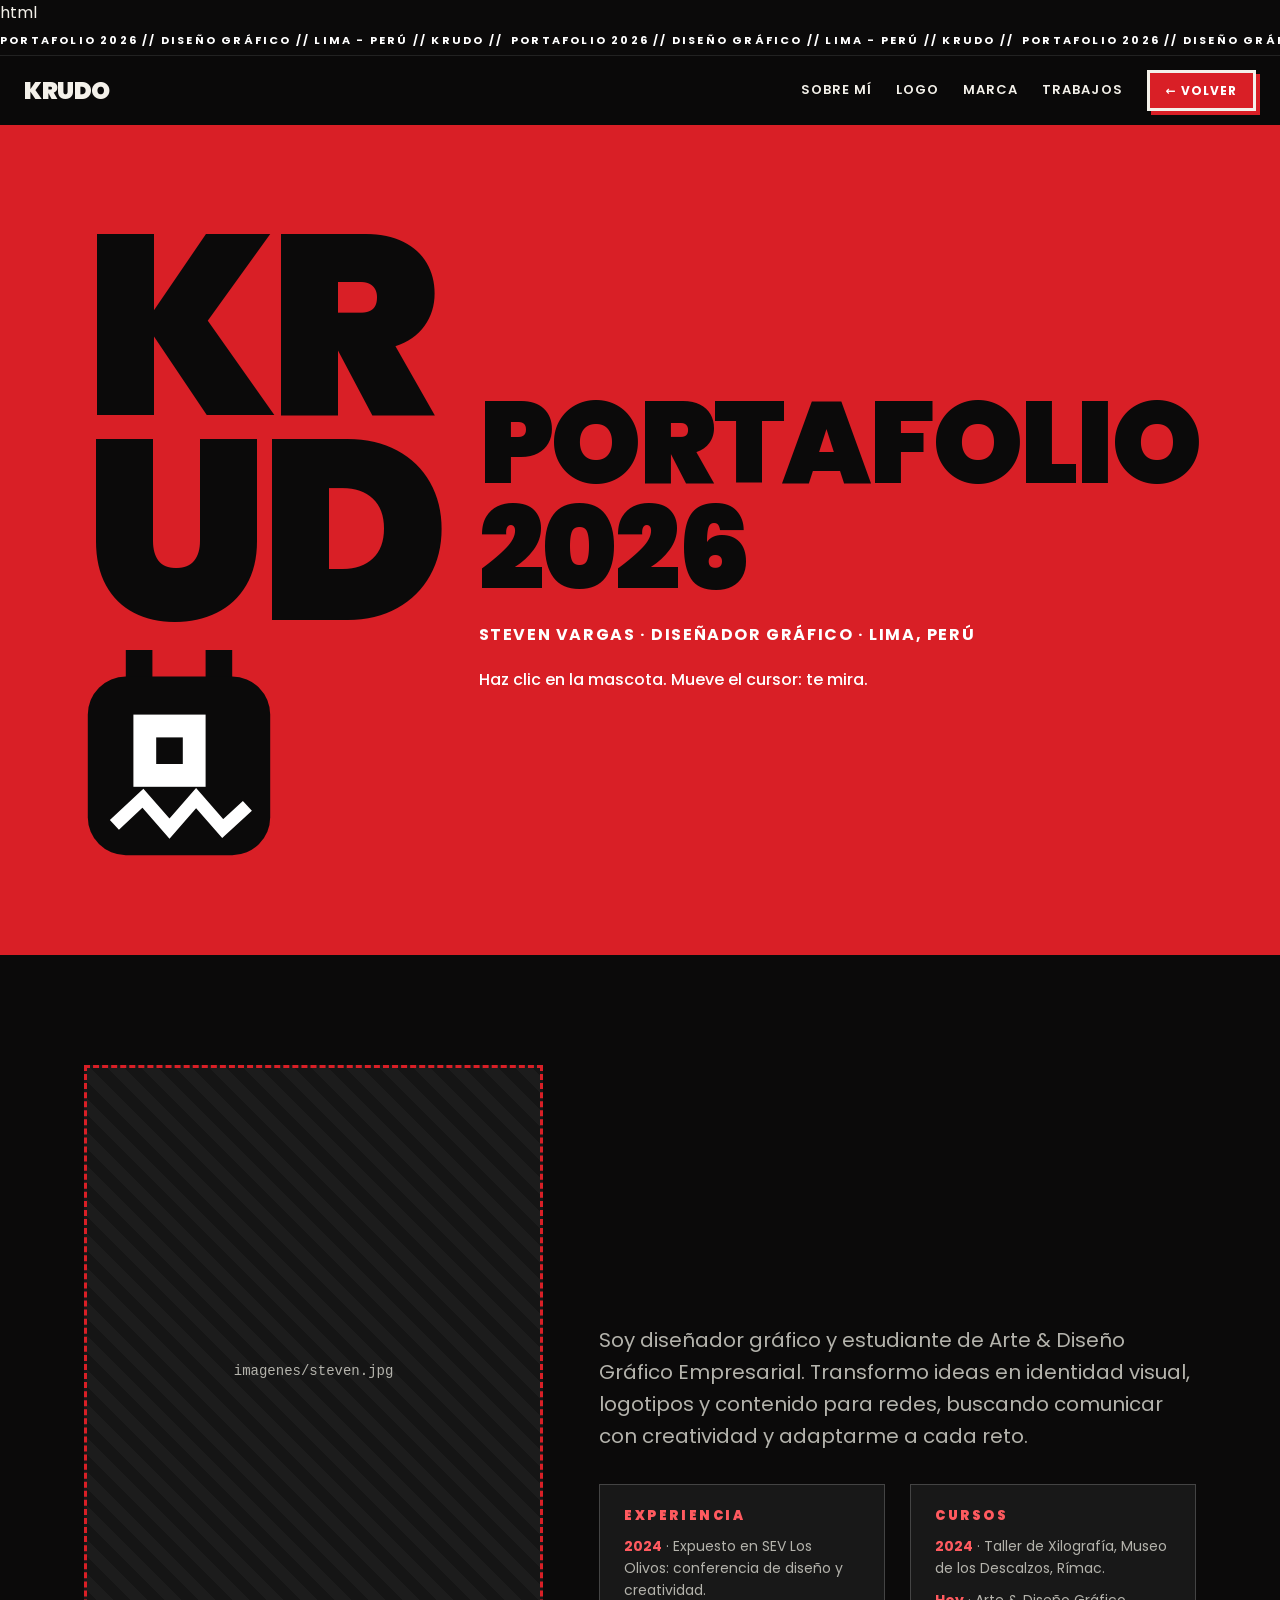
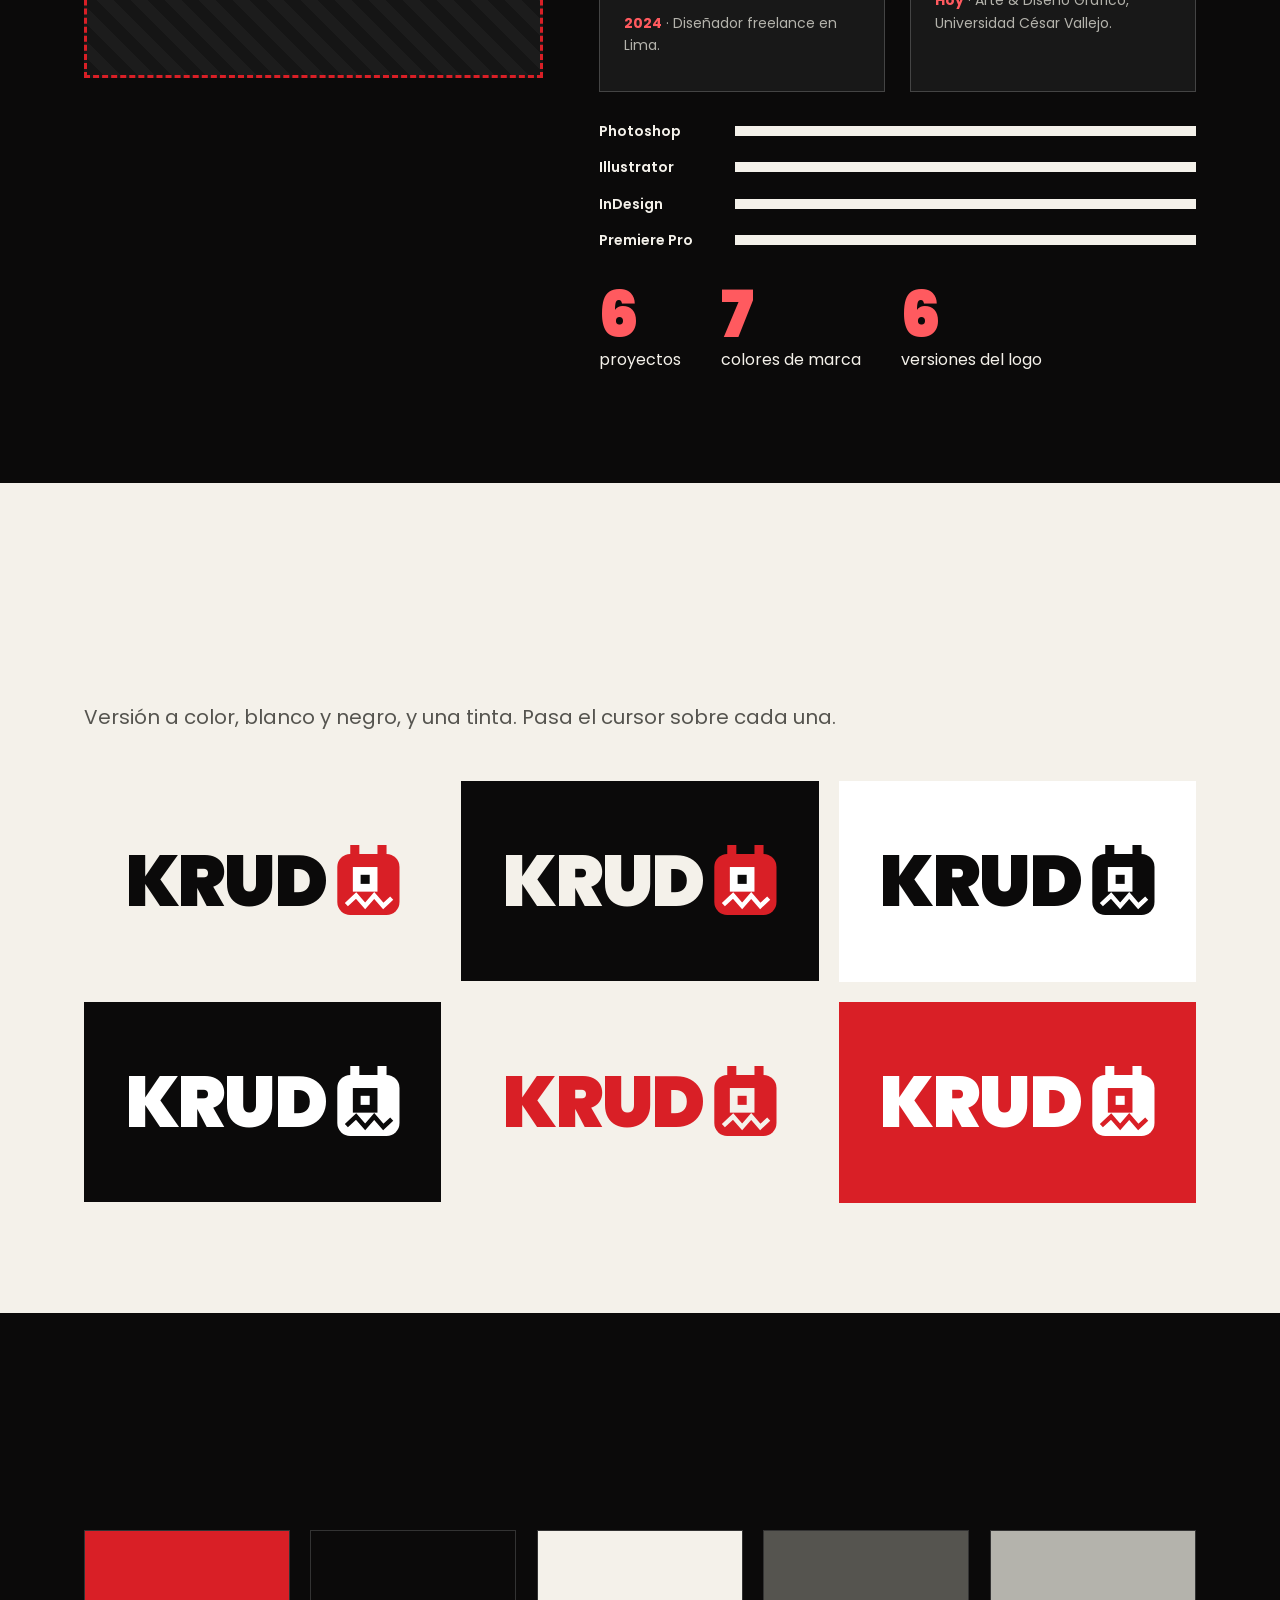
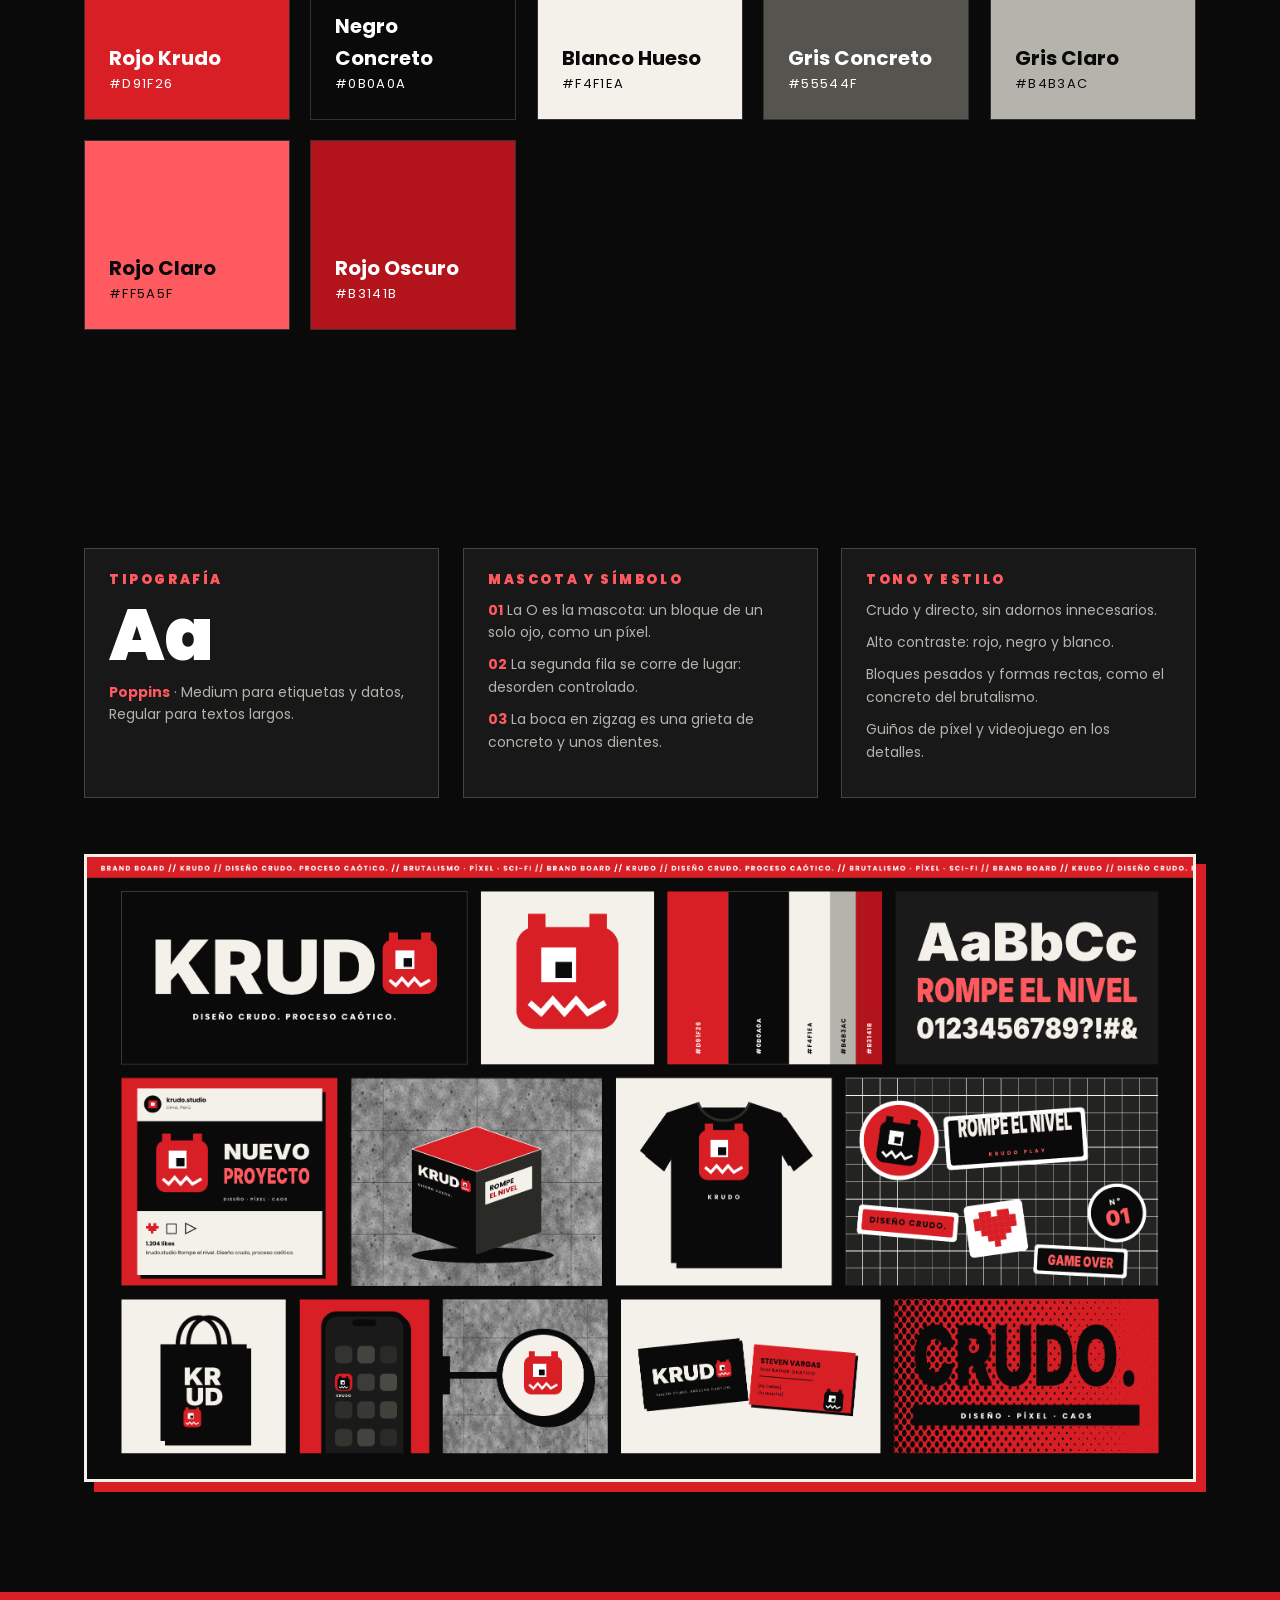
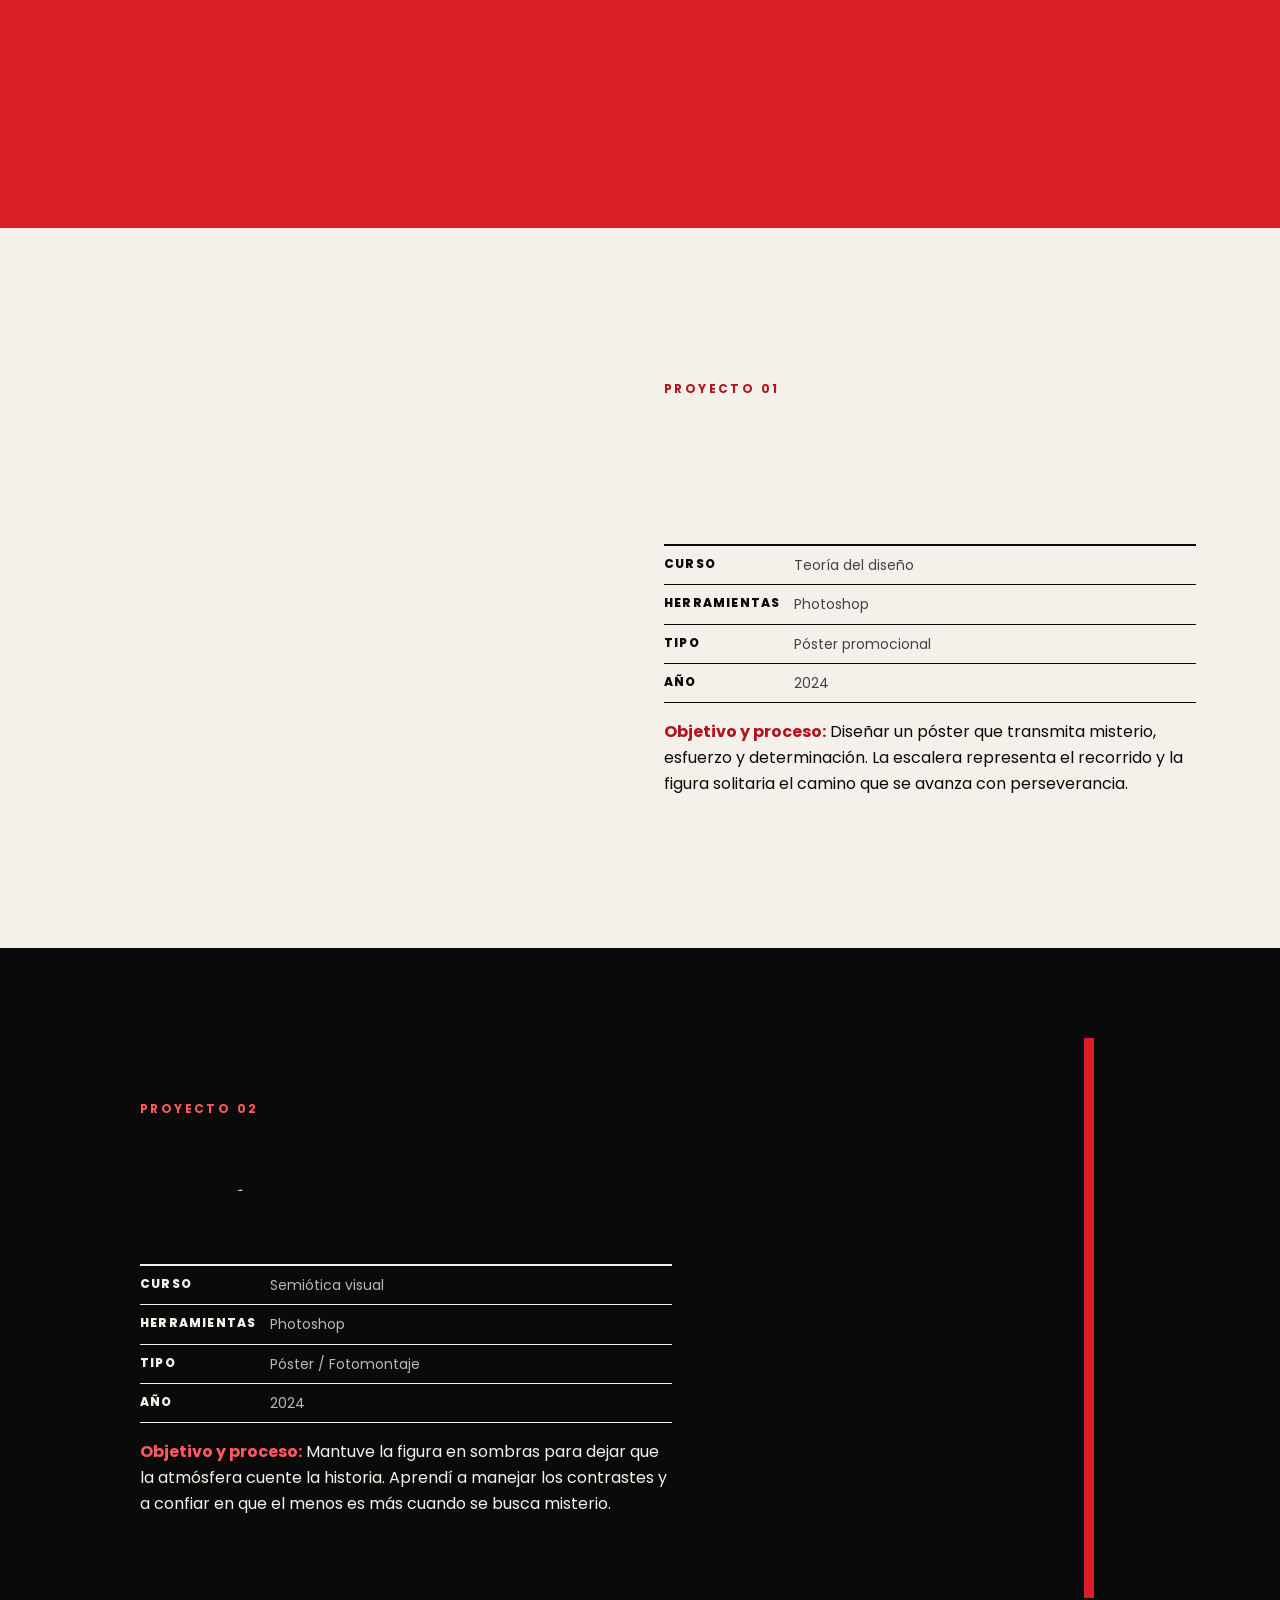
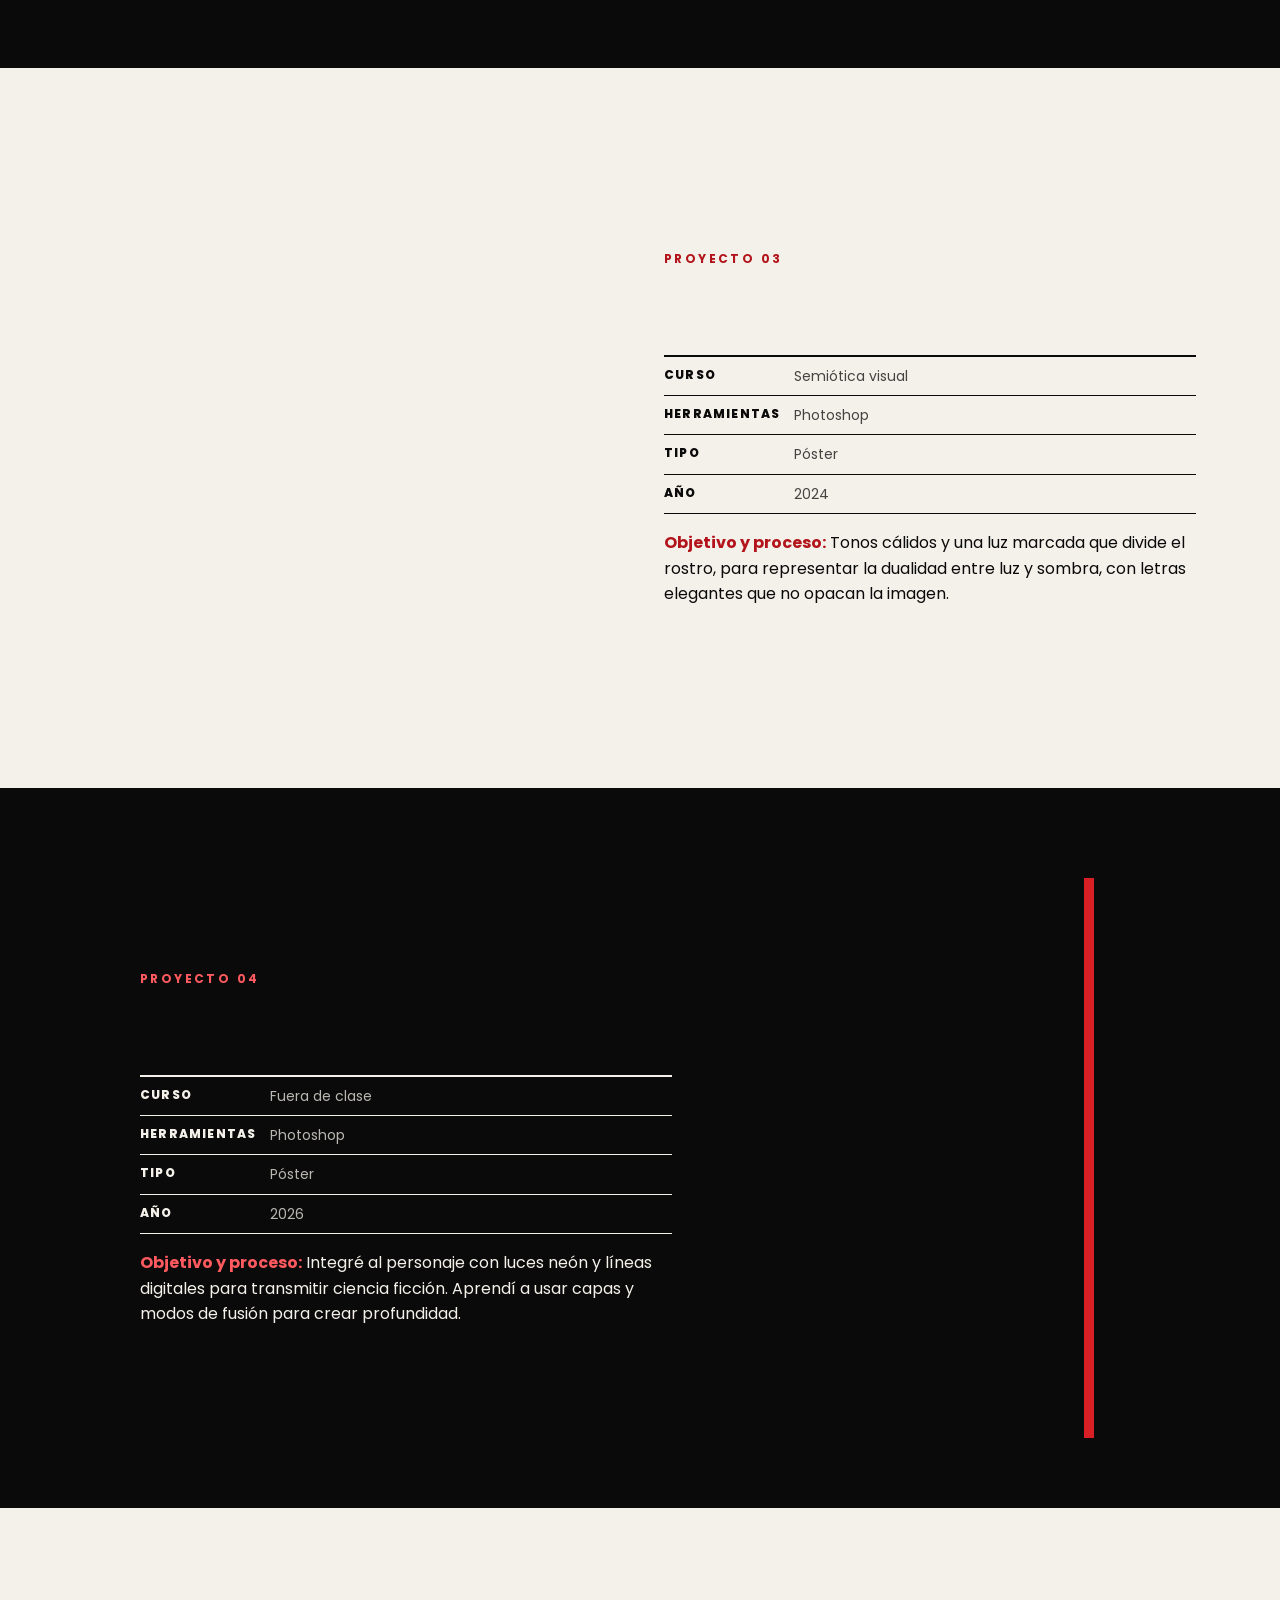
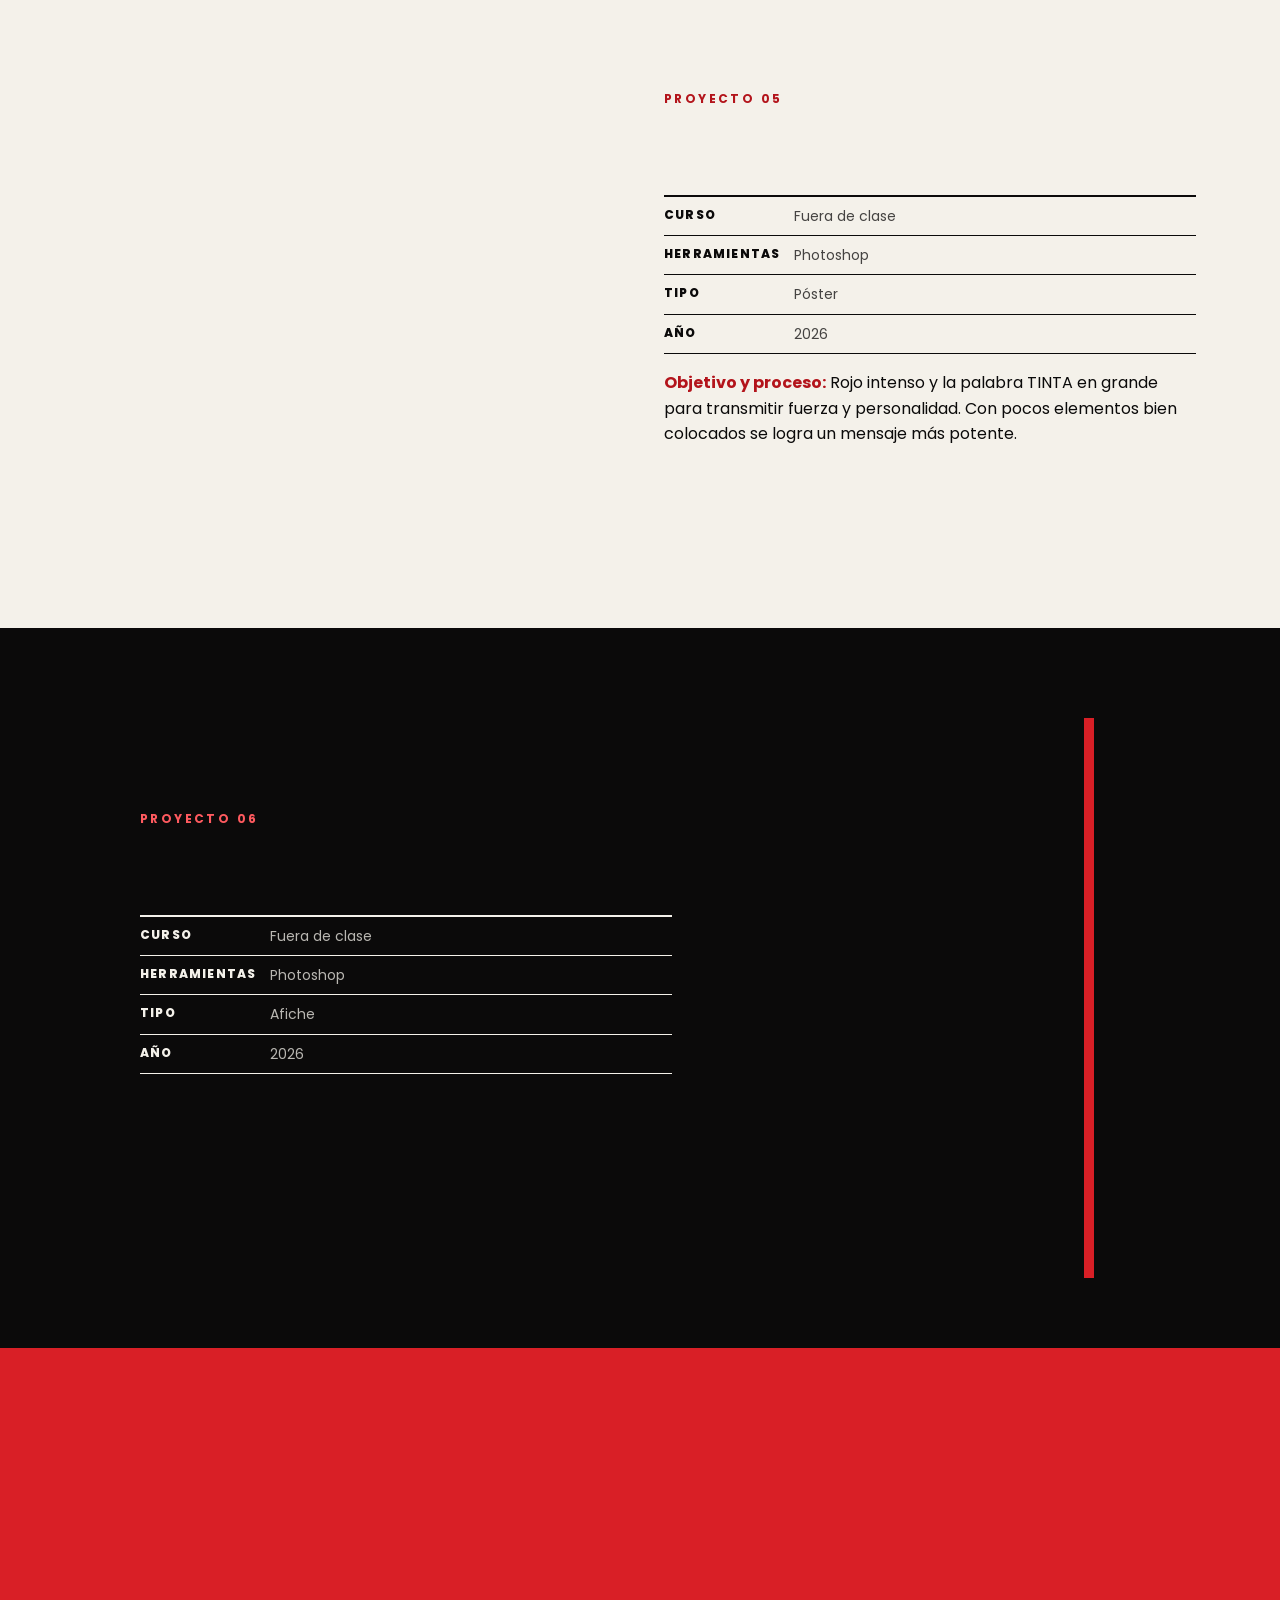
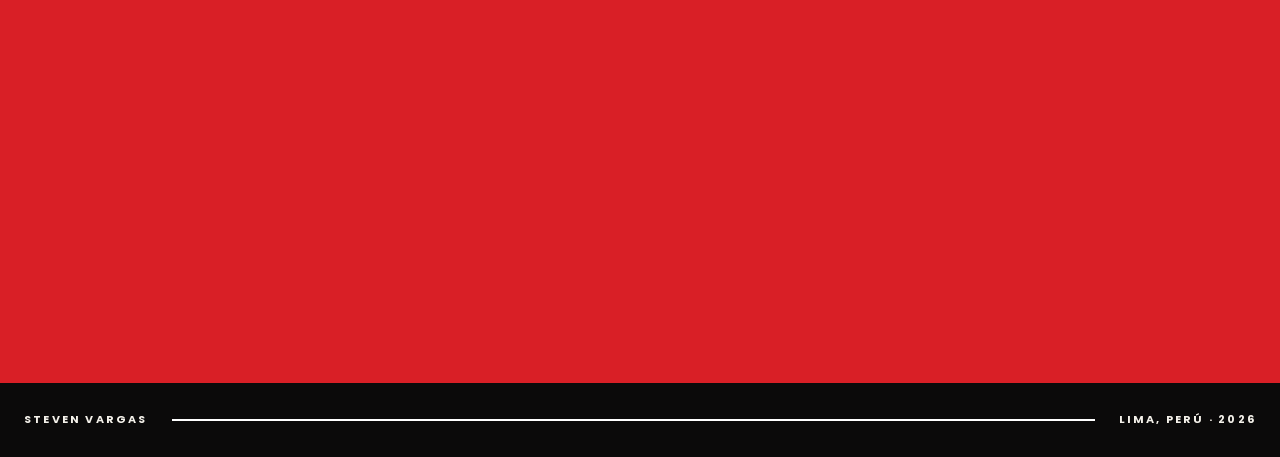
==== commit 2e787a95: "Update print statement from 'Hello' to 'Goodbye'" ====
--- a/portafolio.html
+++ b/portafolio.html
@@ -1,136 +1,394 @@
+html
 <!DOCTYPE html>
-<html lang="es"><head>
-<meta charset="UTF-8" /><meta name="viewport" content="width=device-width, initial-scale=1" />
+<html lang="es">
+<head>
+<!-- Configuración básica del documento y adaptación a dispositivos móviles -->
+<meta charset="UTF-8" />
+<meta name="viewport" content="width=device-width, initial-scale=1" />
+
+<!-- Título que aparece en la pestaña del navegador -->
 <title>Portafolio 2026 · KRUDO — Steven Vargas</title>
-<link rel="preconnect" href="https://fonts.googleapis.com" /><link rel="preconnect" href="https://fonts.gstatic.com" crossorigin />
+
+<!-- Conexión a Google Fonts para cargar la tipografía Poppins -->
+<link rel="preconnect" href="https://fonts.googleapis.com" />
+<link rel="preconnect" href="https://fonts.gstatic.com" crossorigin />
 <link href="https://fonts.googleapis.com/css2?family=Poppins:wght@400;500;600;700;800;900&display=swap" rel="stylesheet" />
+
+<!-- Archivo CSS externo que controla los estilos visuales de la página -->
 <link rel="stylesheet" href="styles.css" />
-</head><body>
+</head>
+
+<body>
+
+<!-- Barra superior que indica el progreso de desplazamiento de la página -->
 <div class="progress" id="progress" aria-hidden="true"></div>
-<svg width="0" height="0" style="position:absolute" aria-hidden="true"><symbol id="mk" viewBox="0 0 100 110">
-<rect x="22" y="0" width="14" height="22" style="fill:var(--b)"/><rect x="64" y="0" width="14" height="22" style="fill:var(--b)"/>
-<rect x="2" y="14" width="96" height="94" rx="20" style="fill:var(--b)"/><rect x="26" y="34" width="38" height="38" style="fill:var(--e)"/>
-<rect x="38" y="46" width="14" height="14" style="fill:var(--p)"/><polyline points="16,92 31,78 45,94 59,78 73,94 86,82" fill="none" style="stroke:var(--e)" stroke-width="7"/></symbol></svg>
-<div class="ticker" aria-hidden="true"><div class="ticker__track"><span>PORTAFOLIO 2026 // DISEÑO GRÁFICO // LIMA - PERÚ // KRUDO // </span><span>PORTAFOLIO 2026 // DISEÑO GRÁFICO // LIMA - PERÚ // KRUDO // </span><span>PORTAFOLIO 2026 // DISEÑO GRÁFICO // LIMA - PERÚ // KRUDO // </span><span>PORTAFOLIO 2026 // DISEÑO GRÁFICO // LIMA - PERÚ // KRUDO // </span></div></div>
-<header class="nav"><a href="index.html" class="nav__logo"><span>KRUDO</span></a>
-<nav class="nav__links"><a href="#sobre-mi">Sobre mí</a><a href="#logo">Logo</a><a href="#marca">Marca</a><a href="#trabajos">Trabajos</a><a href="index.html" class="btn btn--sm">← Volver</a></nav></header>
+
+<!-- Símbolo SVG reutilizable de la mascota KRUDO -->
+<svg width="0" height="0" style="position:absolute" aria-hidden="true">
+<symbol id="mk" viewBox="0 0 100 110">
+<rect x="22" y="0" width="14" height="22" style="fill:var(--b)"/>
+<rect x="64" y="0" width="14" height="22" style="fill:var(--b)"/>
+<rect x="2" y="14" width="96" height="94" rx="20" style="fill:var(--b)"/>
+<rect x="26" y="34" width="38" height="38" style="fill:var(--e)"/>
+<rect x="38" y="46" width="14" height="14" style="fill:var(--p)"/>
+<polyline points="16,92 31,78 45,94 59,78 73,94 86,82" fill="none" style="stroke:var(--e)" stroke-width="7"/>
+</symbol>
+</svg>
+
+<!-- Cinta animada superior con información del portafolio -->
+<div class="ticker" aria-hidden="true">
+<div class="ticker__track">
+<span>PORTAFOLIO 2026 // DISEÑO GRÁFICO // LIMA - PERÚ // KRUDO // </span>
+<span>PORTAFOLIO 2026 // DISEÑO GRÁFICO // LIMA - PERÚ // KRUDO // </span>
+<span>PORTAFOLIO 2026 // DISEÑO GRÁFICO // LIMA - PERÚ // KRUDO // </span>
+<span>PORTAFOLIO 2026 // DISEÑO GRÁFICO // LIMA - PERÚ // KRUDO // </span>
+</div>
+</div>
+
+<!-- Encabezado principal con el logotipo y los enlaces de navegación -->
+<header class="nav">
+<a href="index.html" class="nav__logo"><span>KRUDO</span></a>
+<nav class="nav__links">
+<a href="#sobre-mi">Sobre mí</a>
+<a href="#logo">Logo</a>
+<a href="#marca">Marca</a>
+<a href="#trabajos">Trabajos</a>
+<a href="index.html" class="btn btn--sm">← Volver</a>
+</nav>
+</header>
+
 <main>
-<section class="pf-cover section--red"><div class="wrap">
-  <div class="reveal"><div class="pf-cover__kr">KR<br/>UD</div>
-    <div class="pf-stage"><i class="pf-px"></i><i class="pf-px"></i><i class="pf-px"></i><i class="pf-px"></i>
-      <svg id="mascot" viewBox="0 0 100 110" aria-label="Mascota KRUDO"><rect x="22" y="0" width="14" height="22" fill="#0B0A0A"/><rect x="64" y="0" width="14" height="22" fill="#0B0A0A"/><rect x="2" y="14" width="96" height="94" rx="20" fill="#0B0A0A"/>
-      <rect class="eye" x="26" y="34" width="38" height="38" fill="#fff"/><rect id="pupil" x="38" y="46" width="14" height="14" fill="#0B0A0A"/>
-      <polyline class="mouth" points="16,92 31,78 45,94 59,78 73,94 86,82" fill="none" stroke="#fff" stroke-width="7"/></svg></div></div>
-  <div><h1>Portafolio <span>2026</span></h1><p class="reveal">STEVEN VARGAS · DISEÑADOR GRÁFICO · LIMA, PERÚ</p><p class="reveal" style="font-weight:500;letter-spacing:0">Haz clic en la mascota. Mueve el cursor: te mira.</p></div>
-</div></section>
-
-<section id="sobre-mi" class="section section--dark"><div class="wrap about">
-  <div class="about__photo reveal"><img src="imagenes/steven.jpg" alt="Steven Vargas" loading="lazy" onerror="this.parentElement.classList.add('is-empty')" /><span class="project__ph">imagenes/steven.jpg</span></div>
-  <div><h2 class="pf-title">¡Hola! Me llamo <span class="rojo-l">Steven Vargas</span></h2>
-  <p class="lead reveal">Soy diseñador gráfico y estudiante de Arte &amp; Diseño Gráfico Empresarial. Transformo ideas en identidad visual, logotipos y contenido para redes, buscando comunicar con creatividad y adaptarme a cada reto.</p>
-  <div class="pf-grid">
-    <div class="pf-card reveal"><h3>EXPERIENCIA</h3><p><b>2024</b> · Expuesto en SEV Los Olivos: conferencia de diseño y creatividad.</p><p><b>2024</b> · Diseñador freelance en Lima.</p></div>
-    <div class="pf-card reveal"><h3>CURSOS</h3><p><b>2024</b> · Taller de Xilografía, Museo de los Descalzos, Rímac.</p><p><b>Hoy</b> · Arte &amp; Diseño Gráfico, Universidad César Vallejo.</p></div>
-  </div>
-  <div class="skills reveal" style="margin-top:28px"><div class="skill"><span>Photoshop</span><i style="--v:85%"></i></div><div class="skill"><span>Illustrator</span><i style="--v:80%"></i></div><div class="skill"><span>InDesign</span><i style="--v:60%"></i></div><div class="skill"><span>Premiere Pro</span><i style="--v:50%"></i></div></div>
-  <div class="pf-stats"><div class="reveal"><b data-count="6">0</b>proyectos</div><div class="reveal"><b data-count="7">0</b>colores de marca</div><div class="reveal"><b data-count="6">0</b>versiones del logo</div></div>
-  </div></div></section>
-
-<section id="logo" class="section section--bone"><div class="wrap">
-  <h2 class="pf-title">Logo <span class="rojo-d">personal</span></h2>
-  <p class="lead lead--dark reveal">Versión a color, blanco y negro, y una tinta. Pasa el cursor sobre cada una.</p>
-  <div class="logos reveal"><div class="logo" style="--bg:#F4F1EA;--fg:#0B0A0A;--mb:#D91F26;--me:#fff;--mp:#0B0A0A" role="img" aria-label="Logo KRUDO">KRUD<svg viewBox="0 0 100 110"><use href="#mk"/></svg></div><div class="logo" style="--bg:#0B0A0A;--fg:#F4F1EA;--mb:#D91F26;--me:#fff;--mp:#0B0A0A" role="img" aria-label="Logo KRUDO">KRUD<svg viewBox="0 0 100 110"><use href="#mk"/></svg></div><div class="logo" style="--bg:#fff;--fg:#0B0A0A;--mb:#0B0A0A;--me:#fff;--mp:#0B0A0A" role="img" aria-label="Logo KRUDO">KRUD<svg viewBox="0 0 100 110"><use href="#mk"/></svg></div><div class="logo" style="--bg:#0B0A0A;--fg:#fff;--mb:#fff;--me:#0B0A0A;--mp:#fff" role="img" aria-label="Logo KRUDO">KRUD<svg viewBox="0 0 100 110"><use href="#mk"/></svg></div><div class="logo" style="--bg:#F4F1EA;--fg:#D91F26;--mb:#D91F26;--me:#F4F1EA;--mp:#D91F26" role="img" aria-label="Logo KRUDO">KRUD<svg viewBox="0 0 100 110"><use href="#mk"/></svg></div><div class="logo" style="--bg:#D91F26;--fg:#fff;--mb:#fff;--me:#D91F26;--mp:#fff" role="img" aria-label="Logo KRUDO">KRUD<svg viewBox="0 0 100 110"><use href="#mk"/></svg></div></div>
-</div></section>
-
-<section id="marca" class="section section--dark"><div class="wrap">
-  <h2 class="pf-title">Paleta de <span class="rojo-l">color</span></h2>
-  <div class="swatches"><div class="swatch reveal" style="--c:#D91F26;--t:#fff" data-hex="#D91F26" title="Clic para copiar"><b>Rojo Krudo</b><span>#D91F26</span></div><div class="swatch reveal" style="--c:#0B0A0A;--t:#fff" data-hex="#0B0A0A" title="Clic para copiar"><b>Negro Concreto</b><span>#0B0A0A</span></div><div class="swatch reveal" style="--c:#F4F1EA;--t:#0B0A0A" data-hex="#F4F1EA" title="Clic para copiar"><b>Blanco Hueso</b><span>#F4F1EA</span></div><div class="swatch reveal" style="--c:#55544F;--t:#fff" data-hex="#55544F" title="Clic para copiar"><b>Gris Concreto</b><span>#55544F</span></div><div class="swatch reveal" style="--c:#B4B3AC;--t:#0B0A0A" data-hex="#B4B3AC" title="Clic para copiar"><b>Gris Claro</b><span>#B4B3AC</span></div><div class="swatch reveal" style="--c:#FF5A5F;--t:#0B0A0A" data-hex="#FF5A5F" title="Clic para copiar"><b>Rojo Claro</b><span>#FF5A5F</span></div><div class="swatch reveal" style="--c:#B3141B;--t:#fff" data-hex="#B3141B" title="Clic para copiar"><b>Rojo Oscuro</b><span>#B3141B</span></div></div><p class="lead reveal" style="margin-top:16px;font-size:14px" id="copied">Haz clic en un color para copiar su código.</p>
-  <h2 class="pf-title" style="margin-top:72px">Sistema de <span class="rojo-l">marca</span></h2>
-  <div class="pf-grid">
-    <div class="pf-card reveal"><h3>TIPOGRAFÍA</h3><p style="font-size:72px;font-weight:900;color:#fff;line-height:1">Aa</p><p><b>Poppins</b> · Medium para etiquetas y datos, Regular para textos largos.</p></div>
-    <div class="pf-card reveal"><h3>MASCOTA Y SÍMBOLO</h3><p><b>01</b> La O es la mascota: un bloque de un solo ojo, como un píxel.</p><p><b>02</b> La segunda fila se corre de lugar: desorden controlado.</p><p><b>03</b> La boca en zigzag es una grieta de concreto y unos dientes.</p></div>
-    <div class="pf-card reveal"><h3>TONO Y ESTILO</h3><p>Crudo y directo, sin adornos innecesarios.</p><p>Alto contraste: rojo, negro y blanco.</p><p>Bloques pesados y formas rectas, como el concreto del brutalismo.</p><p>Guiños de píxel y videojuego en los detalles.</p></div>
-  </div>
-  <div class="moodboard reveal" style="margin-top:56px"><img src="imagenes/tablero_krudo.png" alt="Moodboard KRUDO" loading="lazy" onerror="this.parentElement.classList.add('is-empty')" /></div>
-</div></section>
-
-<section id="trabajos" class="section section--red" style="padding:80px 0"><div class="wrap"><h2 class="pf-title" style="color:#fff;margin:0">Mis <span style="color:var(--negro)">trabajos</span></h2></div></section>
-
-    <section class="section section--bone" style="padding:80px 0"><div class="wrap">
-      <article class="project">
-        <div class="project__img"><img src="imagenes/fnf.png" alt="Póster Five Nights at Freddy's" loading="lazy" onerror="this.parentElement.classList.add('is-empty')" /><span class="project__ph">imagenes/fnf.png</span></div>
-        <div class="project__body">
-          <p class="tag">PROYECTO 01</p><h3>Five Nights at Freddy's</h3>
-          <dl class="meta"><div><dt>CURSO</dt><dd>Teoría del diseño</dd></div><div><dt>HERRAMIENTAS</dt><dd>Photoshop</dd></div><div><dt>TIPO</dt><dd>Póster promocional</dd></div><div><dt>AÑO</dt><dd>2024</dd></div></dl>
-          <p><b>Objetivo y proceso:</b> Diseñar un póster que transmita misterio, esfuerzo y determinación. La escalera representa el recorrido y la figura solitaria el camino que se avanza con perseverancia.</p>
-        </div>
-      </article>
-    </div></section>
-    <section class="section section--dark" style="padding:80px 0"><div class="wrap">
-      <article class="project project--rev">
-        <div class="project__img"><img src="imagenes/melancolia.png" alt="Póster El Último Escalón" loading="lazy" onerror="this.parentElement.classList.add('is-empty')" /><span class="project__ph">imagenes/melancolia.png</span></div>
-        <div class="project__body">
-          <p class="tag">PROYECTO 02</p><h3>El Último Escalón</h3>
-          <dl class="meta"><div><dt>CURSO</dt><dd>Semiótica visual</dd></div><div><dt>HERRAMIENTAS</dt><dd>Photoshop</dd></div><div><dt>TIPO</dt><dd>Póster / Fotomontaje</dd></div><div><dt>AÑO</dt><dd>2024</dd></div></dl>
-          <p><b>Objetivo y proceso:</b> Mantuve la figura en sombras para dejar que la atmósfera cuente la historia. Aprendí a manejar los contrastes y a confiar en que el menos es más cuando se busca misterio.</p>
-        </div>
-      </article>
-    </div></section>
-    <section class="section section--bone" style="padding:80px 0"><div class="wrap">
-      <article class="project">
-        <div class="project__img"><img src="imagenes/ambar.png" alt="Póster Ambar" loading="lazy" onerror="this.parentElement.classList.add('is-empty')" /><span class="project__ph">imagenes/ambar.png</span></div>
-        <div class="project__body">
-          <p class="tag">PROYECTO 03</p><h3>Ambar</h3>
-          <dl class="meta"><div><dt>CURSO</dt><dd>Semiótica visual</dd></div><div><dt>HERRAMIENTAS</dt><dd>Photoshop</dd></div><div><dt>TIPO</dt><dd>Póster</dd></div><div><dt>AÑO</dt><dd>2024</dd></div></dl>
-          <p><b>Objetivo y proceso:</b> Tonos cálidos y una luz marcada que divide el rostro, para representar la dualidad entre luz y sombra, con letras elegantes que no opacan la imagen.</p>
-        </div>
-      </article>
-    </div></section>
-    <section class="section section--dark" style="padding:80px 0"><div class="wrap">
-      <article class="project project--rev">
-        <div class="project__img"><img src="imagenes/warframe.png" alt="Póster Warframe" loading="lazy" onerror="this.parentElement.classList.add('is-empty')" /><span class="project__ph">imagenes/warframe.png</span></div>
-        <div class="project__body">
-          <p class="tag">PROYECTO 04</p><h3>Warframe</h3>
-          <dl class="meta"><div><dt>CURSO</dt><dd>Fuera de clase</dd></div><div><dt>HERRAMIENTAS</dt><dd>Photoshop</dd></div><div><dt>TIPO</dt><dd>Póster</dd></div><div><dt>AÑO</dt><dd>2026</dd></div></dl>
-          <p><b>Objetivo y proceso:</b> Integré al personaje con luces neón y líneas digitales para transmitir ciencia ficción. Aprendí a usar capas y modos de fusión para crear profundidad.</p>
-        </div>
-      </article>
-    </div></section>
-    <section class="section section--bone" style="padding:80px 0"><div class="wrap">
-      <article class="project">
-        <div class="project__img"><img src="imagenes/tinta.png" alt="Póster TINTA" loading="lazy" onerror="this.parentElement.classList.add('is-empty')" /><span class="project__ph">imagenes/tinta.png</span></div>
-        <div class="project__body">
-          <p class="tag">PROYECTO 05</p><h3>TINTA</h3>
-          <dl class="meta"><div><dt>CURSO</dt><dd>Fuera de clase</dd></div><div><dt>HERRAMIENTAS</dt><dd>Photoshop</dd></div><div><dt>TIPO</dt><dd>Póster</dd></div><div><dt>AÑO</dt><dd>2026</dd></div></dl>
-          <p><b>Objetivo y proceso:</b> Rojo intenso y la palabra TINTA en grande para transmitir fuerza y personalidad. Con pocos elementos bien colocados se logra un mensaje más potente.</p>
-        </div>
-      </article>
-    </div></section>
-    <section class="section section--dark" style="padding:80px 0"><div class="wrap">
-      <article class="project project--rev">
-        <div class="project__img"><img src="imagenes/diseno_brutalista.png" alt="Póster No Adorno" loading="lazy" onerror="this.parentElement.classList.add('is-empty')" /><span class="project__ph">imagenes/diseno_brutalista.png</span></div>
-        <div class="project__body">
-          <p class="tag">PROYECTO 06</p><h3>No Adorno</h3>
-          <dl class="meta"><div><dt>CURSO</dt><dd>Fuera de clase</dd></div><div><dt>HERRAMIENTAS</dt><dd>Photoshop</dd></div><div><dt>TIPO</dt><dd>Afiche</dd></div><div><dt>AÑO</dt><dd>2026</dd></div></dl>
-          <p><b>Objetivo y proceso:</b> La frase NO ADORNO para resaltar lo esencial, con tipografía firme y colores sobrios. Ordenar y simplificar es la mejor forma de comunicar con claridad.</p>
-        </div>
-      </article>
-    </div></section>
-
-<section class="section section--red cta" id="contacto"><div class="wrap">
-  <h2 class="cta__title reveal">GRACIAS.</h2>
-  <p class="lead lead--light reveal">Lima, Perú · tu-correo@ejemplo.com</p>
-  <div class="hero__cta reveal"><a href="mailto:tu-correo@ejemplo.com" class="btn btn--dark">Escríbeme →</a><a href="index.html" class="btn btn--ghost">← Volver al inicio</a></div>
-</div></section>
+
+<!-- PORTADA DEL PORTAFOLIO: presenta el nombre, año y mascota de KRUDO -->
+<section class="pf-cover section--red">
+<div class="wrap">
+<div class="reveal">
+<div class="pf-cover__kr">KR<br/>UD</div>
+
+<!-- Escenario decorativo donde aparece la mascota interactiva -->
+<div class="pf-stage">
+<i class="pf-px"></i><i class="pf-px"></i><i class="pf-px"></i><i class="pf-px"></i>
+<svg id="mascot" viewBox="0 0 100 110" aria-label="Mascota KRUDO">
+<rect x="22" y="0" width="14" height="22" fill="#0B0A0A"/>
+<rect x="64" y="0" width="14" height="22" fill="#0B0A0A"/>
+<rect x="2" y="14" width="96" height="94" rx="20" fill="#0B0A0A"/>
+<rect class="eye" x="26" y="34" width="38" height="38" fill="#fff"/>
+<rect id="pupil" x="38" y="46" width="14" height="14" fill="#0B0A0A"/>
+<polyline class="mouth" points="16,92 31,78 45,94 59,78 73,94 86,82" fill="none" stroke="#fff" stroke-width="7"/>
+</svg>
+</div>
+</div>
+
+<!-- Información principal y presentación del diseñador -->
+<div>
+<h1>Portafolio <span>2026</span></h1>
+<p class="reveal">STEVEN VARGAS · DISEÑADOR GRÁFICO · LIMA, PERÚ</p>
+<p class="reveal" style="font-weight:500;letter-spacing:0">Haz clic en la mascota. Mueve el cursor: te mira.</p>
+</div>
+</div>
+</section>
+
+<!-- SOBRE MÍ: presenta información personal, experiencia y habilidades -->
+<section id="sobre-mi" class="section section--dark">
+<div class="wrap about">
+
+<!-- Fotografía personal del diseñador -->
+<div class="about__photo reveal">
+<img src="imagenes/steven.jpg" alt="Steven Vargas" loading="lazy" onerror="this.parentElement.classList.add('is-empty')" />
+<span class="project__ph">imagenes/steven.jpg</span>
+</div>
+
+<div>
+<h2 class="pf-title">¡Hola! Me llamo <span class="rojo-l">Steven Vargas</span></h2>
+
+<!-- Breve descripción del perfil profesional -->
+<p class="lead reveal">Soy diseñador gráfico y estudiante de Arte &amp; Diseño Gráfico Empresarial. Transformo ideas en identidad visual, logotipos y contenido para redes, buscando comunicar con creatividad y adaptarme a cada reto.</p>
+
+<!-- Tarjetas que muestran experiencia y formación académica -->
+<div class="pf-grid">
+<div class="pf-card reveal">
+<h3>EXPERIENCIA</h3>
+<p><b>2024</b> · Expuesto en SEV Los Olivos: conferencia de diseño y creatividad.</p>
+<p><b>2024</b> · Diseñador freelance en Lima.</p>
+</div>
+<div class="pf-card reveal">
+<h3>CURSOS</h3>
+<p><b>2024</b> · Taller de Xilografía, Museo de los Descalzos, Rímac.</p>
+<p><b>Hoy</b> · Arte &amp; Diseño Gráfico, Universidad César Vallejo.</p>
+</div>
+</div>
+
+<!-- Indicadores visuales del nivel de manejo de programas de diseño -->
+<div class="skills reveal" style="margin-top:28px">
+<div class="skill"><span>Photoshop</span><i style="--v:85%"></i></div>
+<div class="skill"><span>Illustrator</span><i style="--v:80%"></i></div>
+<div class="skill"><span>InDesign</span><i style="--v:60%"></i></div>
+<div class="skill"><span>Premiere Pro</span><i style="--v:50%"></i></div>
+</div>
+
+<!-- Estadísticas animadas del portafolio -->
+<div class="pf-stats">
+<div class="reveal"><b data-count="6">0</b>proyectos</div>
+<div class="reveal"><b data-count="7">0</b>colores de marca</div>
+<div class="reveal"><b data-count="6">0</b>versiones del logo</div>
+</div>
+</div>
+</div>
+</section>
+
+<!-- IDENTIDAD GRÁFICA: muestra diferentes versiones del logotipo KRUDO -->
+<section id="logo" class="section section--bone">
+<div class="wrap">
+<h2 class="pf-title">Logo <span class="rojo-d">personal</span></h2>
+<p class="lead lead--dark reveal">Versión a color, blanco y negro, y una tinta. Pasa el cursor sobre cada una.</p>
+
+<!-- Galería de seis aplicaciones del logotipo con diferentes combinaciones de color -->
+<div class="logos reveal">
+<div class="logo" style="--bg:#F4F1EA;--fg:#0B0A0A;--mb:#D91F26;--me:#fff;--mp:#0B0A0A" role="img" aria-label="Logo KRUDO">KRUD<svg viewBox="0 0 100 110"><use href="#mk"/></svg></div>
+<div class="logo" style="--bg:#0B0A0A;--fg:#F4F1EA;--mb:#D91F26;--me:#fff;--mp:#0B0A0A" role="img" aria-label="Logo KRUDO">KRUD<svg viewBox="0 0 100 110"><use href="#mk"/></svg></div>
+<div class="logo" style="--bg:#fff;--fg:#0B0A0A;--mb:#0B0A0A;--me:#fff;--mp:#0B0A0A" role="img" aria-label="Logo KRUDO">KRUD<svg viewBox="0 0 100 110"><use href="#mk"/></svg></div>
+<div class="logo" style="--bg:#0B0A0A;--fg:#fff;--mb:#fff;--me:#0B0A0A;--mp:#fff" role="img" aria-label="Logo KRUDO">KRUD<svg viewBox="0 0 100 110"><use href="#mk"/></svg></div>
+<div class="logo" style="--bg:#F4F1EA;--fg:#D91F26;--mb:#D91F26;--me:#F4F1EA;--mp:#D91F26" role="img" aria-label="Logo KRUDO">KRUD<svg viewBox="0 0 100 110"><use href="#mk"/></svg></div>
+<div class="logo" style="--bg:#D91F26;--fg:#fff;--mb:#fff;--me:#D91F26;--mp:#fff" role="img" aria-label="Logo KRUDO">KRUD<svg viewBox="0 0 100 110"><use href="#mk"/></svg></div>
+</div>
+</div>
+</section>
+
+<!-- SISTEMA DE MARCA: explica los colores, tipografía y recursos gráficos de KRUDO -->
+<section id="marca" class="section section--dark">
+<div class="wrap">
+
+<h2 class="pf-title">Paleta de <span class="rojo-l">color</span></h2>
+
+<!-- Muestras de color de la identidad visual; cada una permite copiar su código HEX -->
+<div class="swatches">
+<div class="swatch reveal" style="--c:#D91F26;--t:#fff" data-hex="#D91F26" title="Clic para copiar"><b>Rojo Krudo</b><span>#D91F26</span></div>
+<div class="swatch reveal" style="--c:#0B0A0A;--t:#fff" data-hex="#0B0A0A" title="Clic para copiar"><b>Negro Concreto</b><span>#0B0A0A</span></div>
+<div class="swatch reveal" style="--c:#F4F1EA;--t:#0B0A0A" data-hex="#F4F1EA" title="Clic para copiar"><b>Blanco Hueso</b><span>#F4F1EA</span></div>
+<div class="swatch reveal" style="--c:#55544F;--t:#fff" data-hex="#55544F" title="Clic para copiar"><b>Gris Concreto</b><span>#55544F</span></div>
+<div class="swatch reveal" style="--c:#B4B3AC;--t:#0B0A0A" data-hex="#B4B3AC" title="Clic para copiar"><b>Gris Claro</b><span>#B4B3AC</span></div>
+<div class="swatch reveal" style="--c:#FF5A5F;--t:#0B0A0A" data-hex="#FF5A5F" title="Clic para copiar"><b>Rojo Claro</b><span>#FF5A5F</span></div>
+<div class="swatch reveal" style="--c:#B3141B;--t:#fff" data-hex="#B3141B" title="Clic para copiar"><b>Rojo Oscuro</b><span>#B3141B</span></div>
+</div>
+
+<!-- Mensaje que informa al usuario cuando copia un código de color -->
+<p class="lead reveal" style="margin-top:16px;font-size:14px" id="copied">Haz clic en un color para copiar su código.</p>
+
+<h2 class="pf-title" style="margin-top:72px">Sistema de <span class="rojo-l">marca</span></h2>
+
+<!-- Información sobre los elementos que componen la identidad gráfica -->
+<div class="pf-grid">
+<div class="pf-card reveal">
+<h3>TIPOGRAFÍA</h3>
+<p style="font-size:72px;font-weight:900;color:#fff;line-height:1">Aa</p>
+<p><b>Poppins</b> · Medium para etiquetas y datos, Regular para textos largos.</p>
+</div>
+
+<div class="pf-card reveal">
+<h3>MASCOTA Y SÍMBOLO</h3>
+<p><b>01</b> La O es la mascota: un bloque de un solo ojo, como un píxel.</p>
+<p><b>02</b> La segunda fila se corre de lugar: desorden controlado.</p>
+<p><b>03</b> La boca en zigzag es una grieta de concreto y unos dientes.</p>
+</div>
+
+<div class="pf-card reveal">
+<h3>TONO Y ESTILO</h3>
+<p>Crudo y directo, sin adornos innecesarios.</p>
+<p>Alto contraste: rojo, negro y blanco.</p>
+<p>Bloques pesados y formas rectas, como el concreto del brutalismo.</p>
+<p>Guiños de píxel y videojuego en los detalles.</p>
+</div>
+</div>
+
+<!-- Imagen de referencia visual o moodboard de la identidad KRUDO -->
+<div class="moodboard reveal" style="margin-top:56px">
+<img src="imagenes/tablero_krudo.png" alt="Moodboard KRUDO" loading="lazy" onerror="this.parentElement.classList.add('is-empty')" />
+</div>
+</div>
+</section>
+
+<!-- TÍTULO INTRODUCTORIO DE LA GALERÍA DE PROYECTOS -->
+<section id="trabajos" class="section section--red" style="padding:80px 0">
+<div class="wrap">
+<h2 class="pf-title" style="color:#fff;margin:0">Mis <span style="color:var(--negro)">trabajos</span></h2>
+</div>
+</section>
+
+<!-- PROYECTO 01: póster promocional de Five Nights at Freddy's -->
+<section class="section section--bone" style="padding:80px 0">
+<div class="wrap">
+<article class="project">
+
+<!-- Imagen del proyecto y texto alternativo si no carga -->
+<div class="project__img">
+<img src="imagenes/fnf.png" alt="Póster Five Nights at Freddy's" loading="lazy" onerror="this.parentElement.classList.add('is-empty')" />
+<span class="project__ph">imagenes/fnf.png</span>
+</div>
+
+<!-- Ficha descriptiva con curso, herramientas, tipo y año -->
+<div class="project__body">
+<p class="tag">PROYECTO 01</p>
+<h3>Five Nights at Freddy's</h3>
+<dl class="meta">
+<div><dt>CURSO</dt><dd>Teoría del diseño</dd></div>
+<div><dt>HERRAMIENTAS</dt><dd>Photoshop</dd></div>
+<div><dt>TIPO</dt><dd>Póster promocional</dd></div>
+<div><dt>AÑO</dt><dd>2024</dd></div>
+</dl>
+<p><b>Objetivo y proceso:</b> Diseñar un póster que transmita misterio, esfuerzo y determinación. La escalera representa el recorrido y la figura solitaria el camino que se avanza con perseverancia.</p>
+</div>
+</article>
+</div>
+</section>
+
+<!-- PROYECTO 02: póster El Último Escalón -->
+<section class="section section--dark" style="padding:80px 0">
+<div class="wrap">
+<article class="project project--rev">
+<div class="project__img">
+<img src="imagenes/melancolia.png" alt="Póster El Último Escalón" loading="lazy" onerror="this.parentElement.classList.add('is-empty')" />
+<span class="project__ph">imagenes/melancolia.png</span>
+</div>
+<div class="project__body">
+<p class="tag">PROYECTO 02</p>
+<h3>El Último Escalón</h3>
+<dl class="meta">
+<div><dt>CURSO</dt><dd>Semiótica visual</dd></div>
+<div><dt>HERRAMIENTAS</dt><dd>Photoshop</dd></div>
+<div><dt>TIPO</dt><dd>Póster / Fotomontaje</dd></div>
+<div><dt>AÑO</dt><dd>2024</dd></div>
+</dl>
+<p><b>Objetivo y proceso:</b> Mantuve la figura en sombras para dejar que la atmósfera cuente la historia. Aprendí a manejar los contrastes y a confiar en que el menos es más cuando se busca misterio.</p>
+</div>
+</article>
+</div>
+</section>
+
+<!-- PROYECTO 03: póster Ambar -->
+<section class="section section--bone" style="padding:80px 0">
+<div class="wrap">
+<article class="project">
+<div class="project__img">
+<img src="imagenes/ambar.png" alt="Póster Ambar" loading="lazy" onerror="this.parentElement.classList.add('is-empty')" />
+<span class="project__ph">imagenes/ambar.png</span>
+</div>
+<div class="project__body">
+<p class="tag">PROYECTO 03</p>
+<h3>Ambar</h3>
+<dl class="meta">
+<div><dt>CURSO</dt><dd>Semiótica visual</dd></div>
+<div><dt>HERRAMIENTAS</dt><dd>Photoshop</dd></div>
+<div><dt>TIPO</dt><dd>Póster</dd></div>
+<div><dt>AÑO</dt><dd>2024</dd></div>
+</dl>
+<p><b>Objetivo y proceso:</b> Tonos cálidos y una luz marcada que divide el rostro, para representar la dualidad entre luz y sombra, con letras elegantes que no opacan la imagen.</p>
+</div>
+</article>
+</div>
+</section>
+
+<!-- PROYECTO 04: póster inspirado en Warframe -->
+<section class="section section--dark" style="padding:80px 0">
+<div class="wrap">
+<article class="project project--rev">
+<div class="project__img">
+<img src="imagenes/warframe.png" alt="Póster Warframe" loading="lazy" onerror="this.parentElement.classList.add('is-empty')" />
+<span class="project__ph">imagenes/warframe.png</span>
+</div>
+<div class="project__body">
+<p class="tag">PROYECTO 04</p>
+<h3>Warframe</h3>
+<dl class="meta">
+<div><dt>CURSO</dt><dd>Fuera de clase</dd></div>
+<div><dt>HERRAMIENTAS</dt><dd>Photoshop</dd></div>
+<div><dt>TIPO</dt><dd>Póster</dd></div>
+<div><dt>AÑO</dt><dd>2026</dd></div>
+</dl>
+<p><b>Objetivo y proceso:</b> Integré al personaje con luces neón y líneas digitales para transmitir ciencia ficción. Aprendí a usar capas y modos de fusión para crear profundidad.</p>
+</div>
+</article>
+</div>
+</section>
+
+<!-- PROYECTO 05: póster TINTA -->
+<section class="section section--bone" style="padding:80px 0">
+<div class="wrap">
+<article class="project">
+<div class="project__img">
+<img src="imagenes/tinta.png" alt="Póster TINTA" loading="lazy" onerror="this.parentElement.classList.add('is-empty')" />
+<span class="project__ph">imagenes/tinta.png</span>
+</div>
+<div class="project__body">
+<p class="tag">PROYECTO 05</p>
+<h3>TINTA</h3>
+<dl class="meta">
+<div><dt>CURSO</dt><dd>Fuera de clase</dd></div>
+<div><dt>HERRAMIENTAS</dt><dd>Photoshop</dd></div>
+<div><dt>TIPO</dt><dd>Póster</dd></div>
+<div><dt>AÑO</dt><dd>2026</dd></div>
+</dl>
+<p><b>Objetivo y proceso:</b> Rojo intenso y la palabra TINTA en grande para transmitir fuerza y personalidad. Con pocos elementos bien colocados se logra un mensaje más potente.</p>
+</div>
+</article>
+</div>
+</section>
+
+<!-- PROYECTO 06: afiche de diseño brutalista No Adorno -->
+<section class="section section--dark" style="padding:80px 0">
+<div class="wrap">
+<article class="project project--rev">
+<div class="project__img">
+<img src="imagenes/diseno_brutalista.png" alt="Póster No Adorno" loading="lazy" onerror="this.parentElement.classList.add('is-empty')" />
+<span class="project__ph">imagenes/diseno_brutalista.png</span>
+</div>
+<div class="project__body">
+<p class="tag">PROYECTO 06</p>
+<h3>No Adorno</h3>
+<dl class="meta">
+<div><dt>CURSO</dt><dd>Fuera de clase</dd></div>
+<div><dt>HERRAMIENTAS</dt><dd>Photoshop</dd></div>
+<div><dt>TIPO</dt><dd>Afiche</dd></div>
+<div><dt>AÑO</dt><dd>2026</dd></div>
+</dl>
+<p><b>Objetivo y proceso:</b> La frase NO ADORNO para resaltar lo esencial, con tipografía firme y colores sobrios. Ordenar y simplificar es la mejor forma de comunicar con claridad.</p>
+</div>
+</article>
+</div>
+</section>
+
+<!-- CONTACTO: sección final para facilitar la comunicación con el diseñador -->
+<section class="section section--red cta" id="contacto">
+<div class="wrap">
+<h2 class="cta__title reveal">GRACIAS.</h2>
+<p class="lead lead--light reveal">Lima, Perú · tu-correo@ejemplo.com</p>
+
+<!-- Botones para enviar un correo o volver a la página principal -->
+<div class="hero__cta reveal">
+<a href="mailto:tu-correo@ejemplo.com" class="btn btn--dark">Escríbeme →</a>
+<a href="index.html" class="btn btn--ghost">← Volver al inicio</a>
+</div>
+</div>
+</section>
+
 </main>
-<footer class="footer"><span>STEVEN VARGAS</span><i></i><span>LIMA, PERÚ · 2026</span></footer>
+
+<!-- Pie de página con el nombre del diseñador, ubicación y año -->
+<footer class="footer">
+<span>STEVEN VARGAS</span>
+<i></i>
+<span>LIMA, PERÚ · 2026</span>
+</footer>
+
+<!-- Archivo JavaScript externo: controla las interacciones y animaciones de la página -->
 <script src="script.js"></script>
+
+<!-- Función para copiar al portapapeles el código HEX de cada color de la paleta -->
 <script>
 document.querySelectorAll(".swatch").forEach(s=>s.addEventListener("click",()=>{
   try{navigator.clipboard.writeText(s.dataset.hex)}catch(e){}
   document.getElementById("copied").textContent="Copiado: "+s.dataset.hex;
 }));
 </script>
-</body></html>
-
-
+
+</body>
+</html>
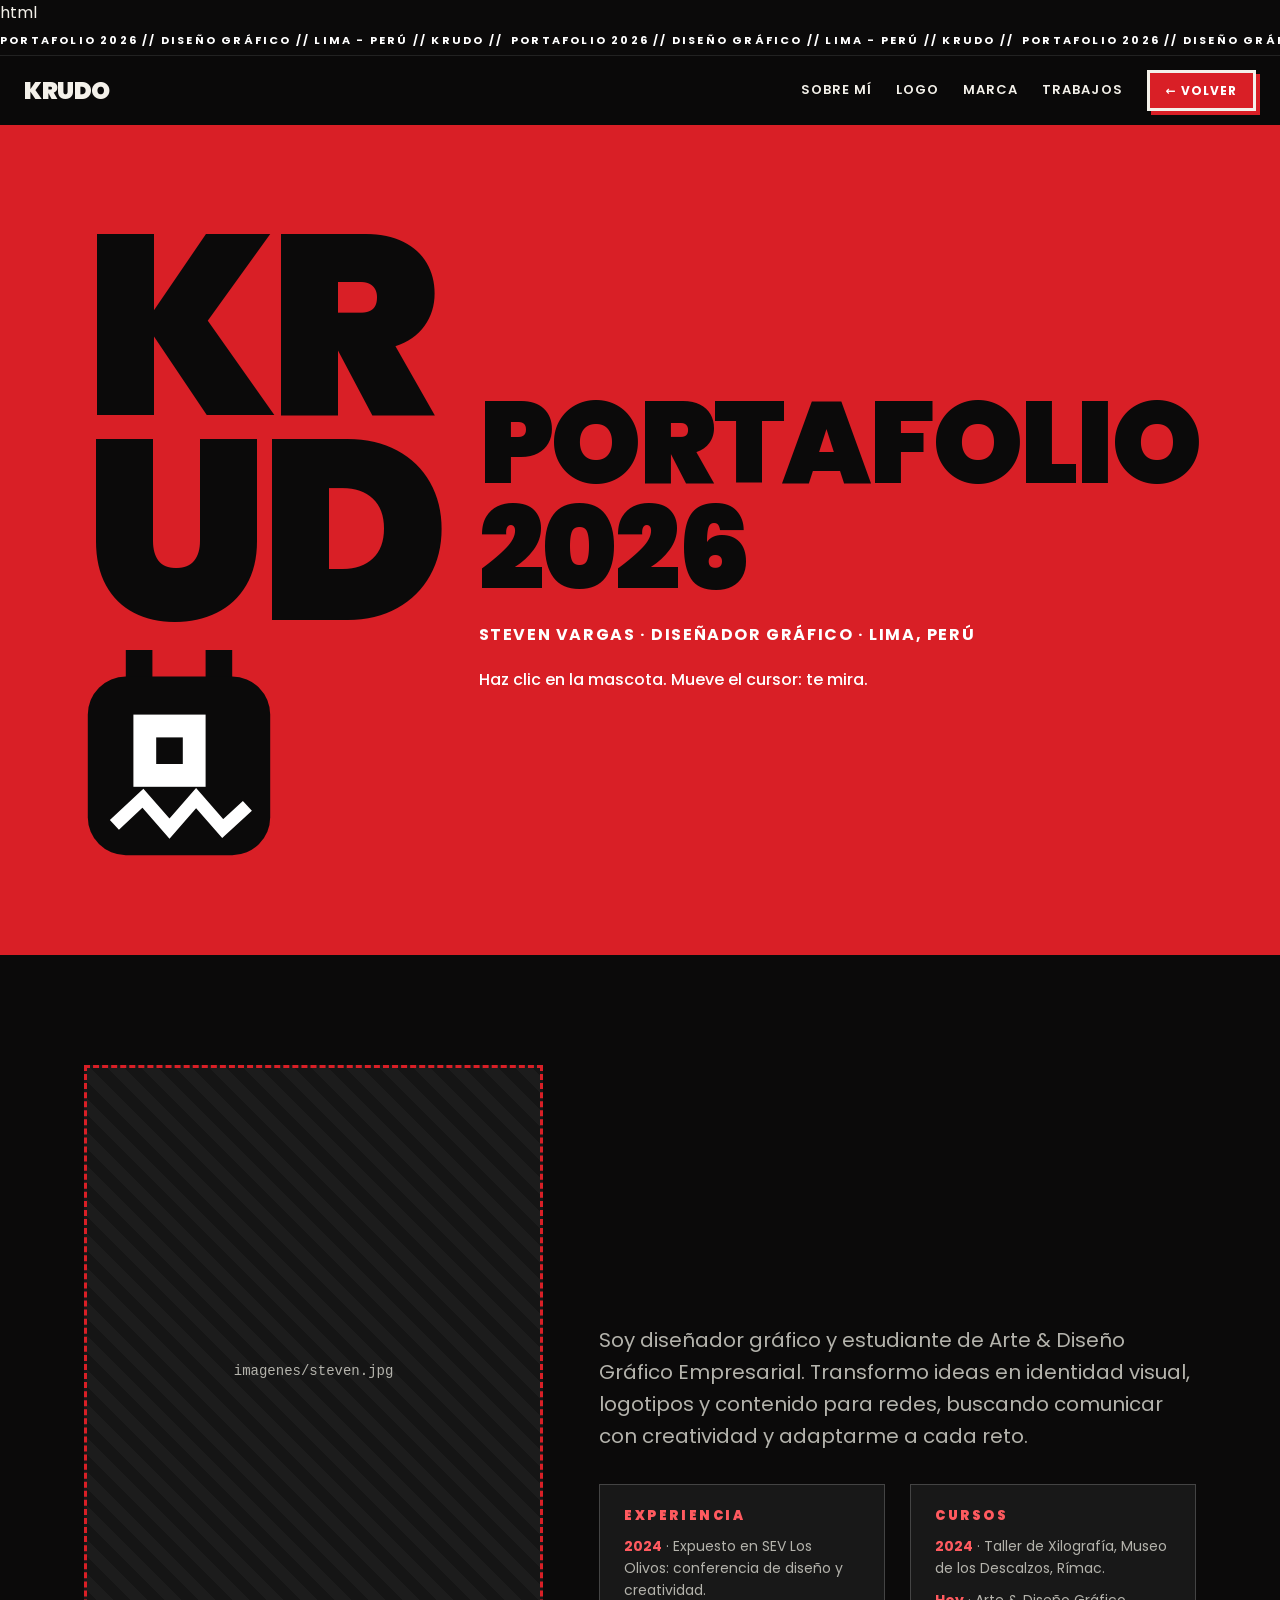
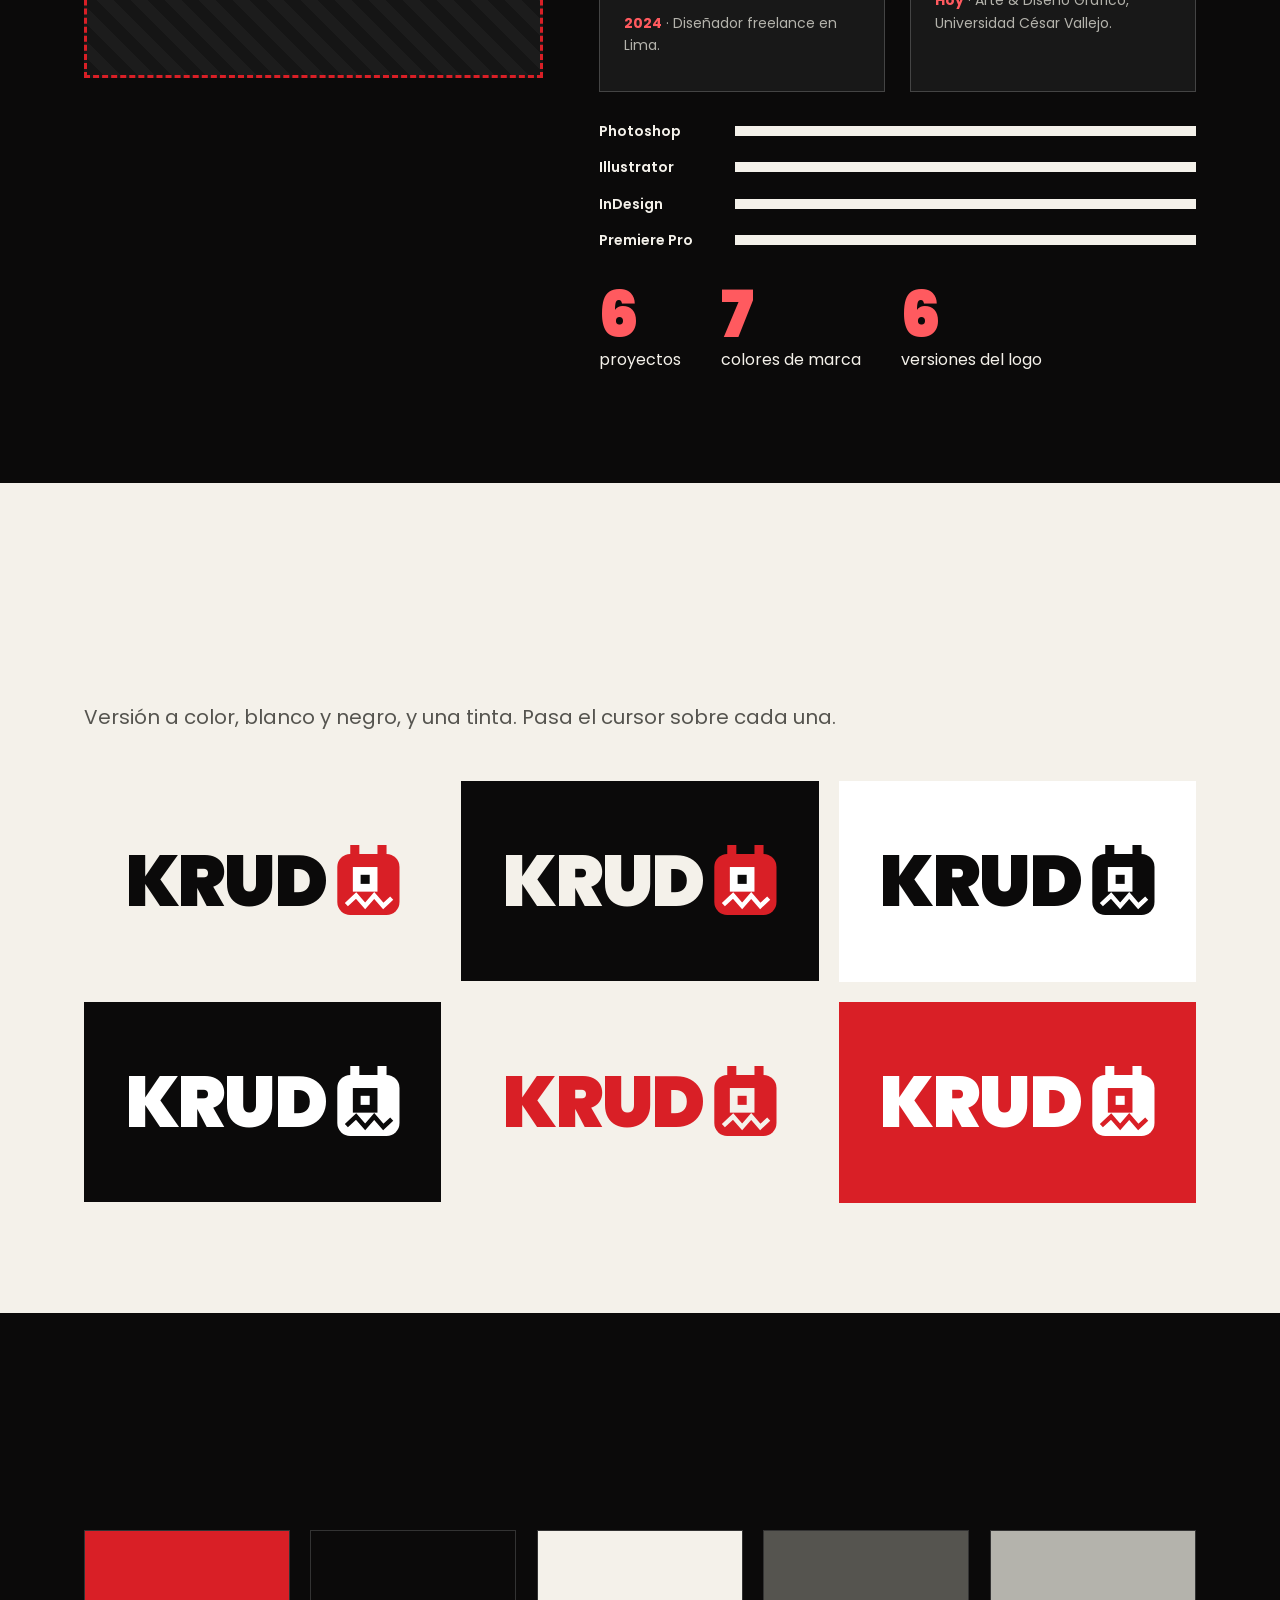
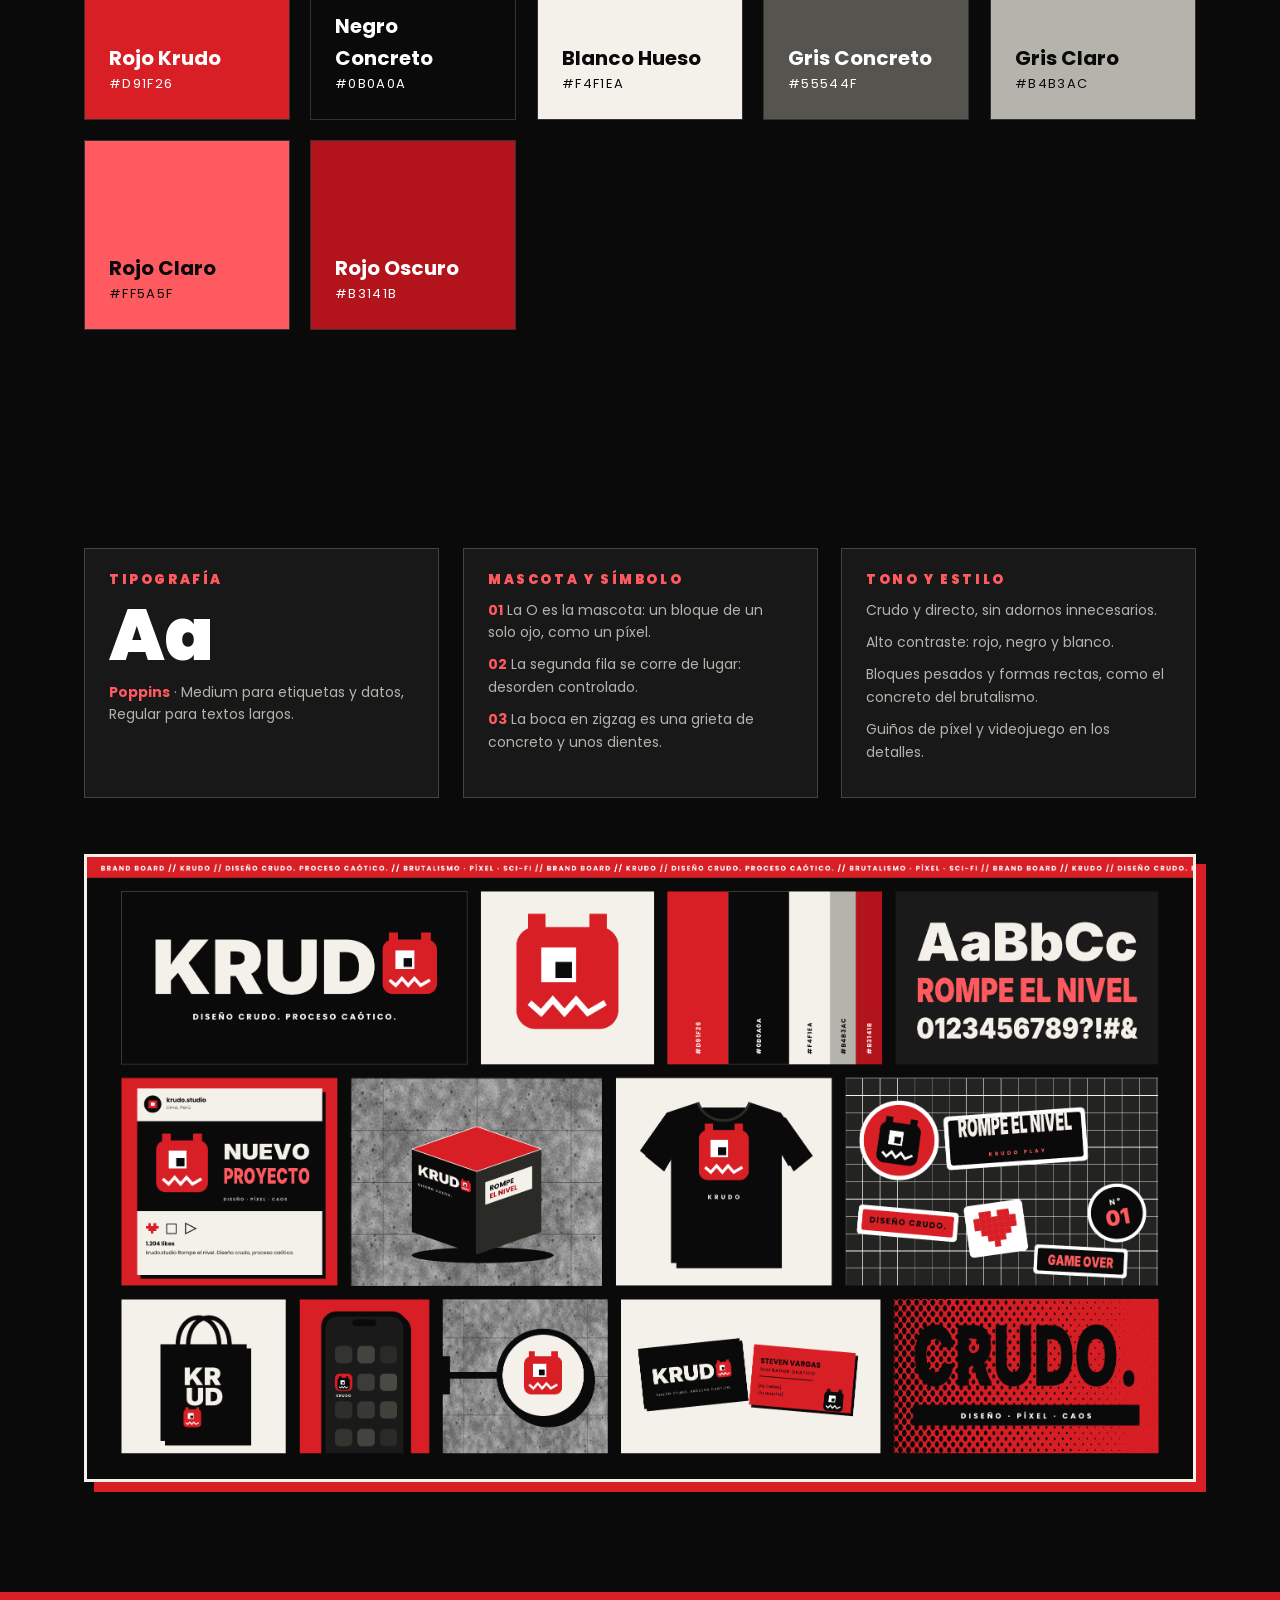
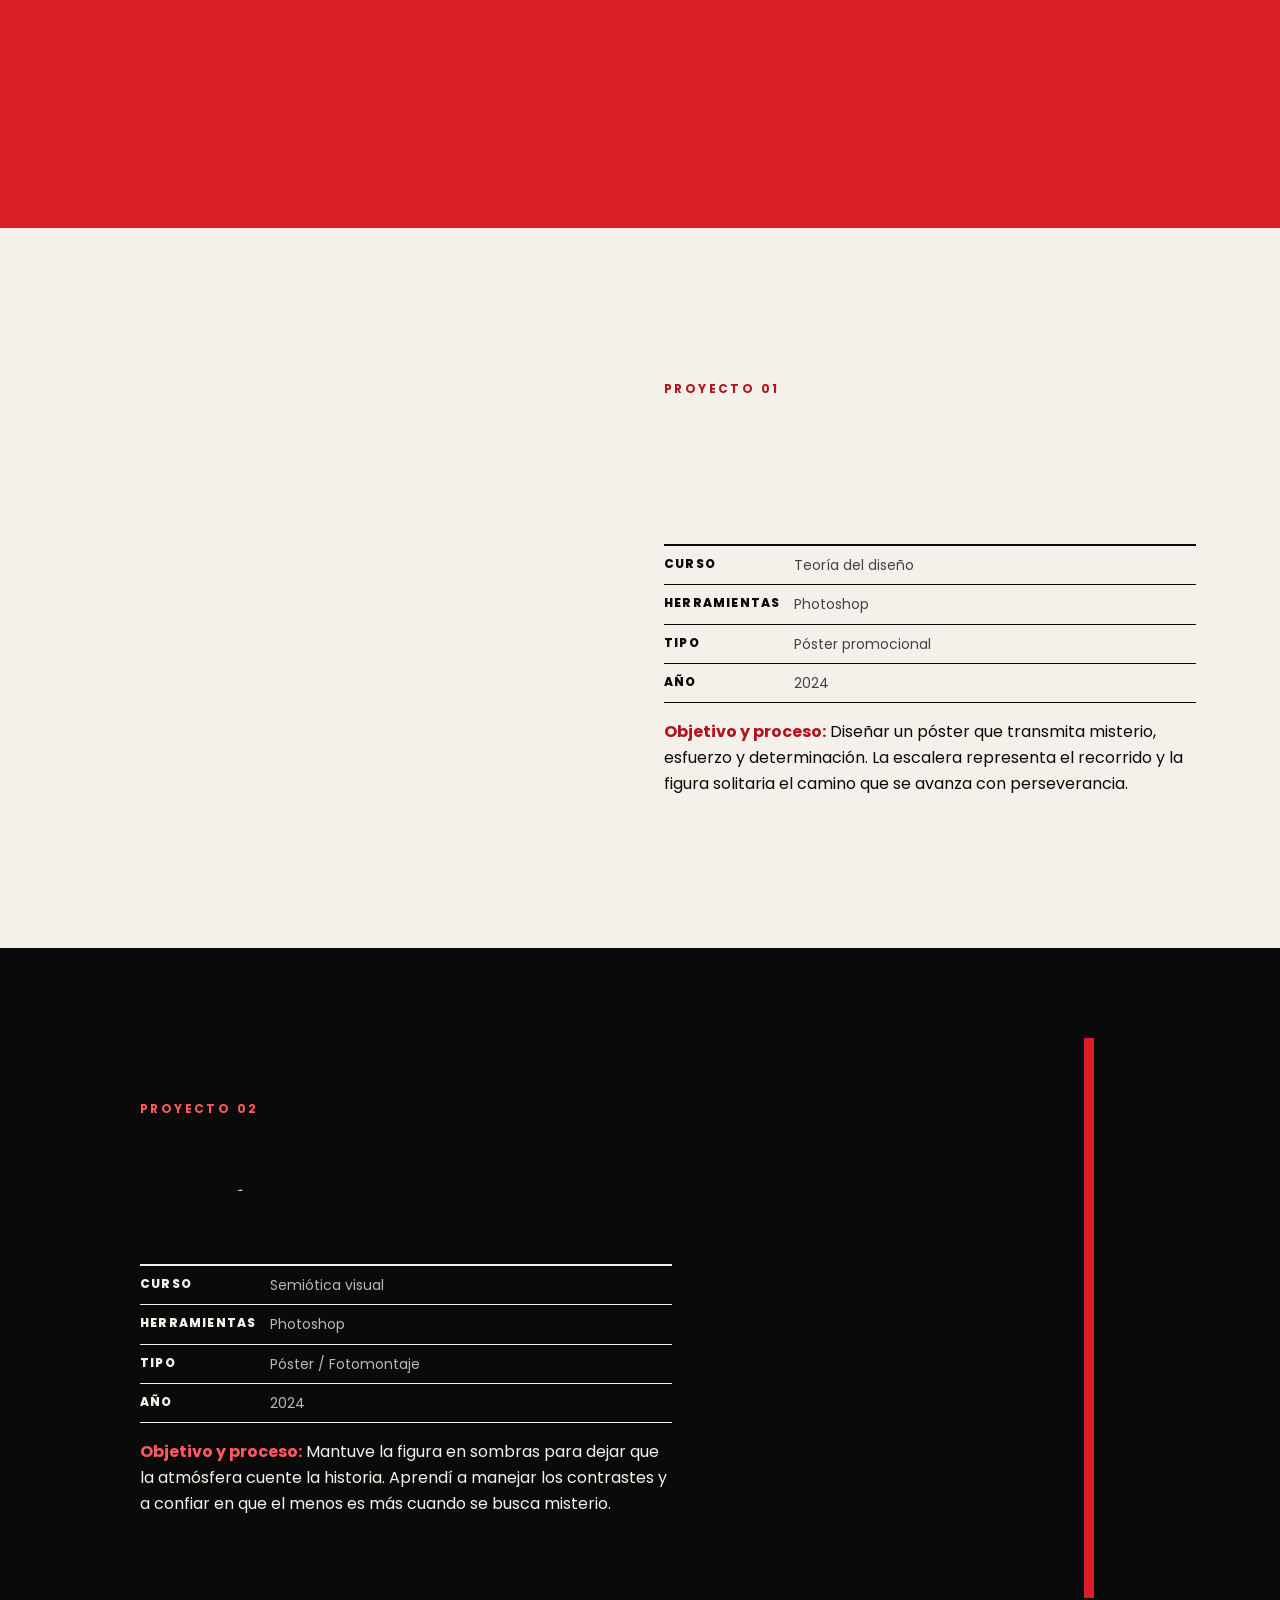
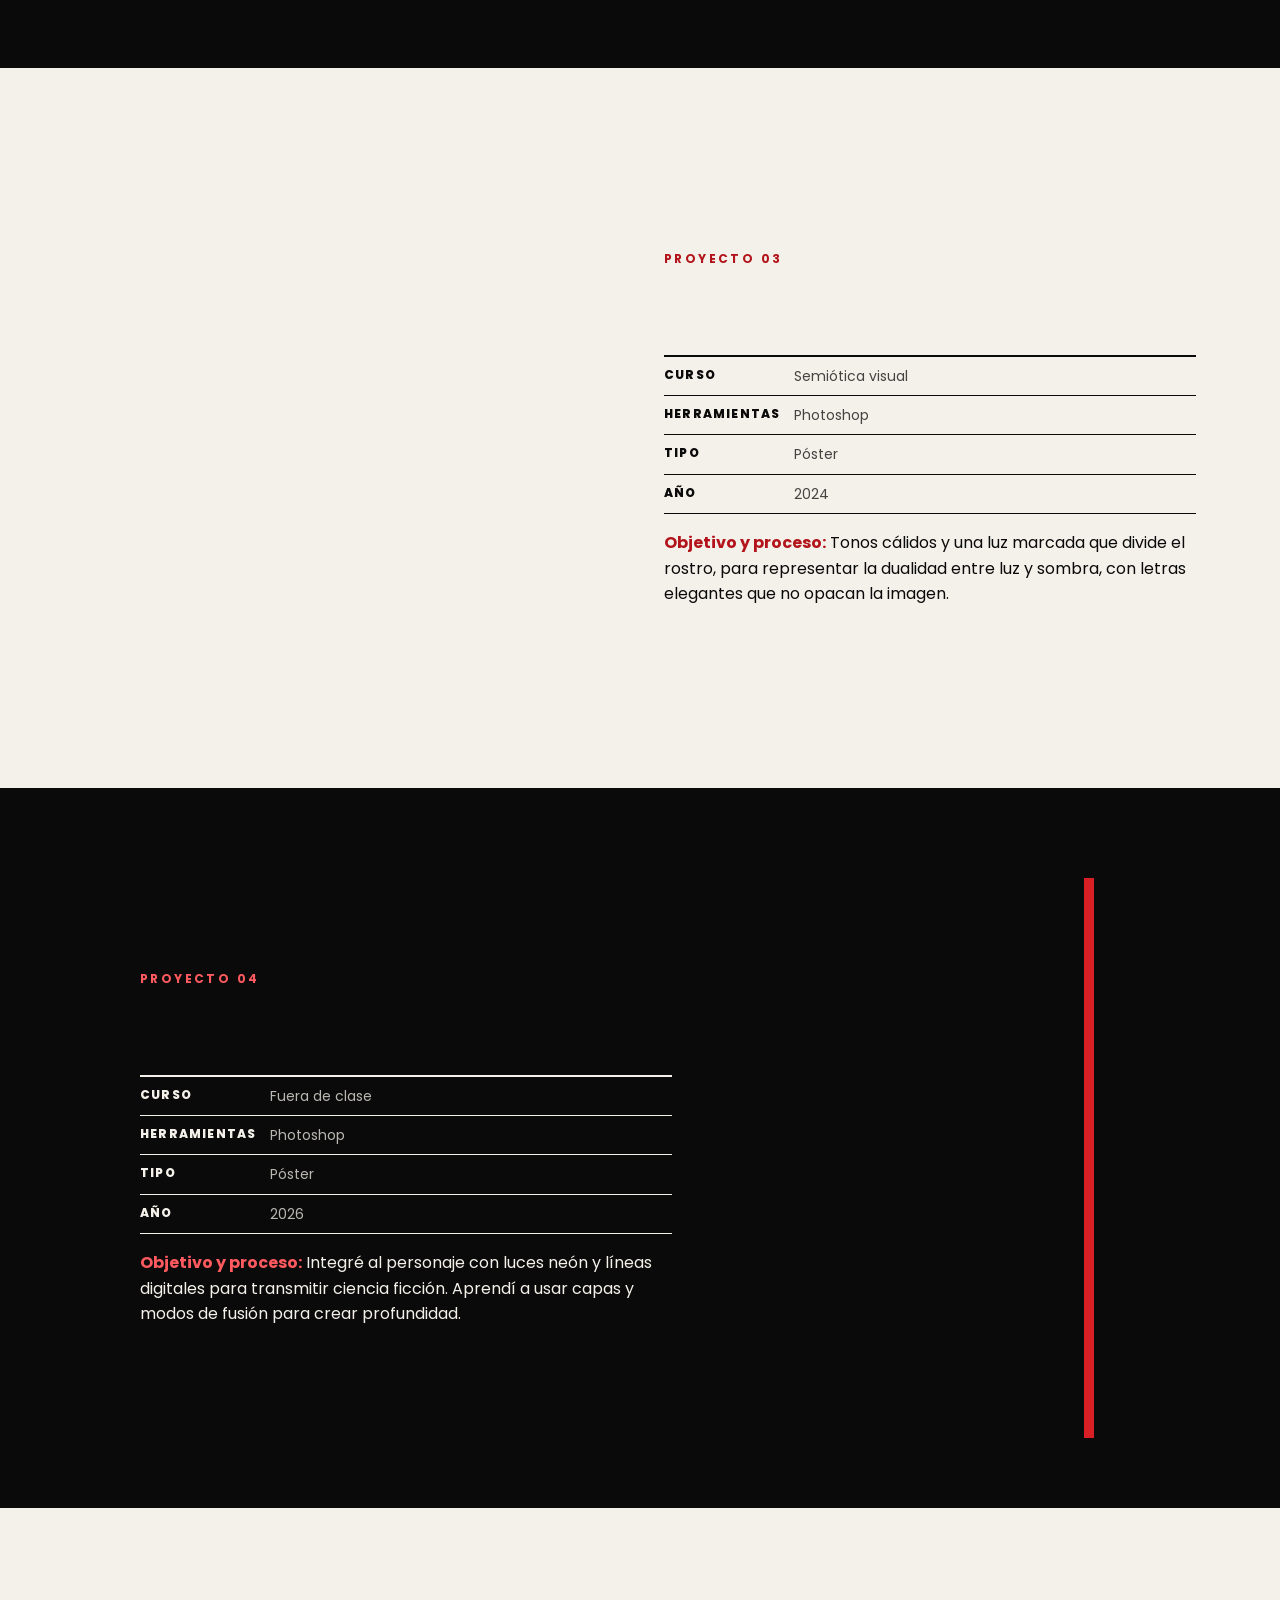
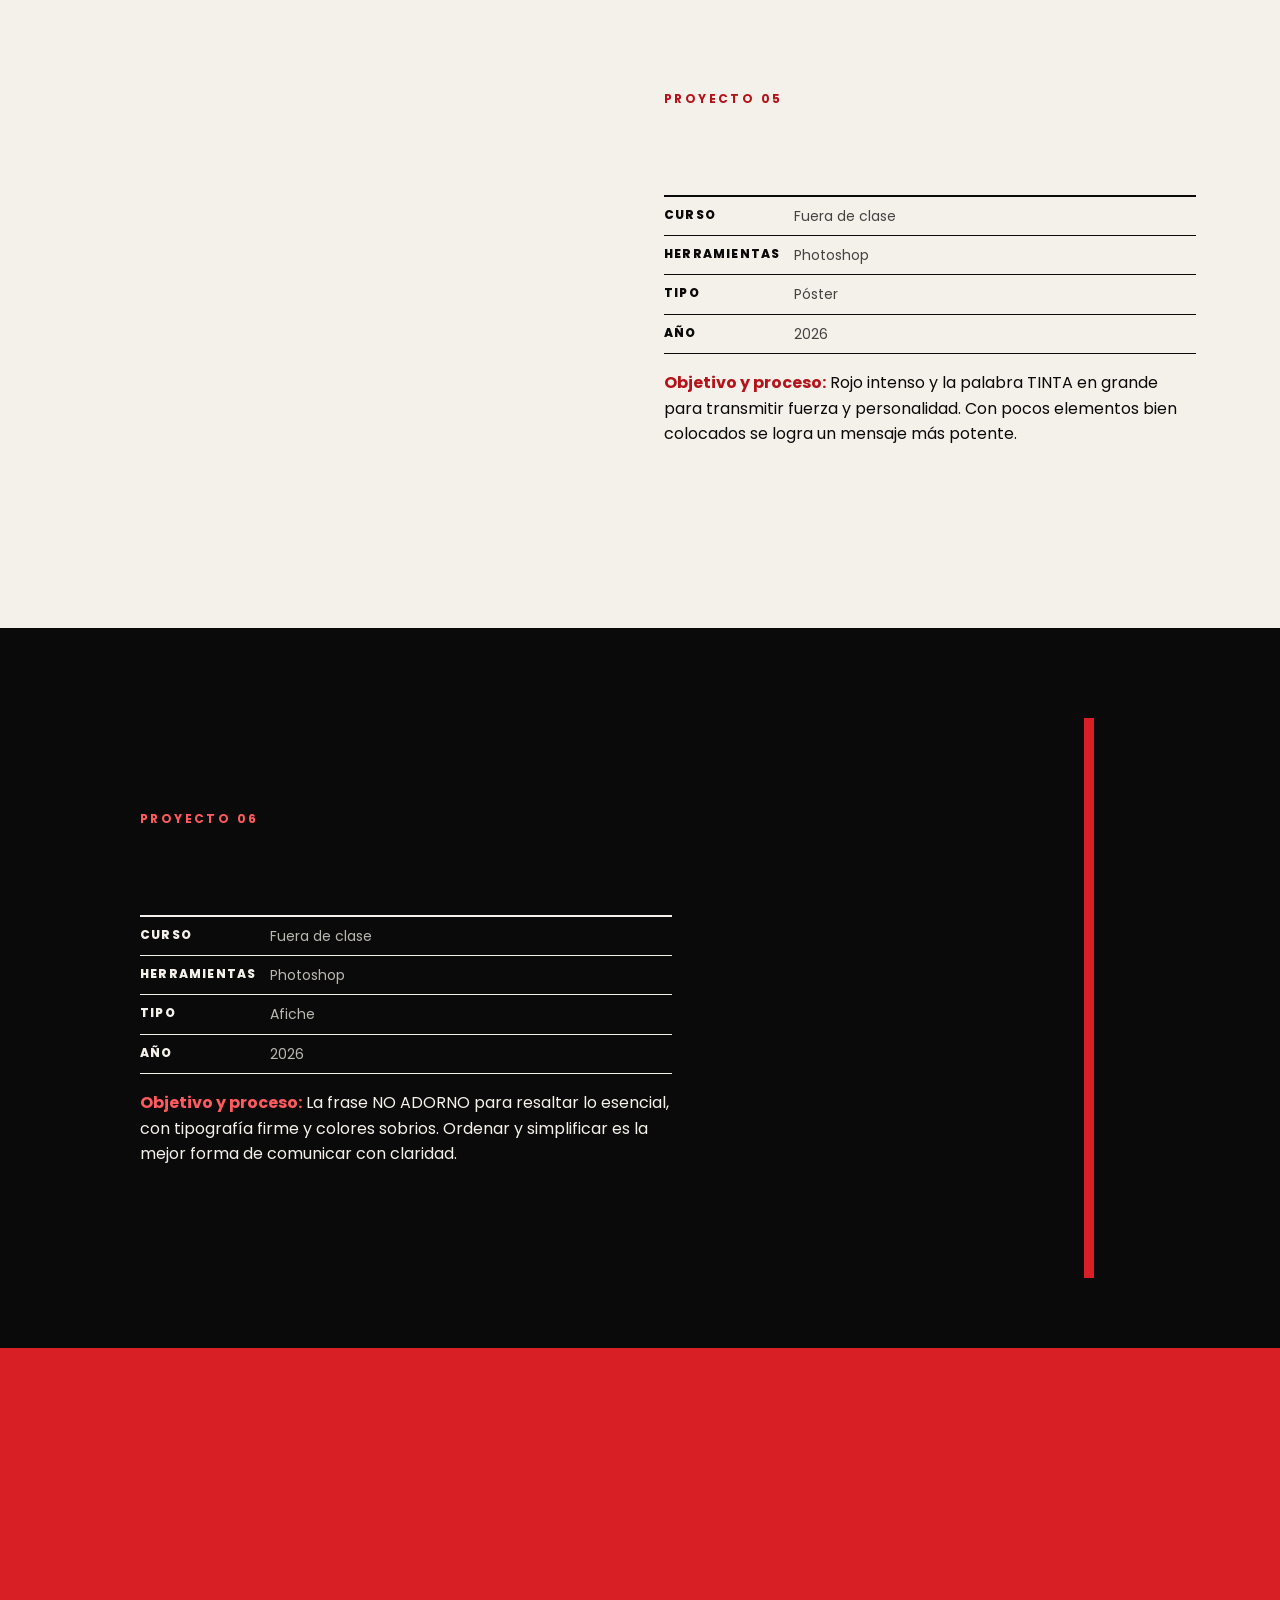
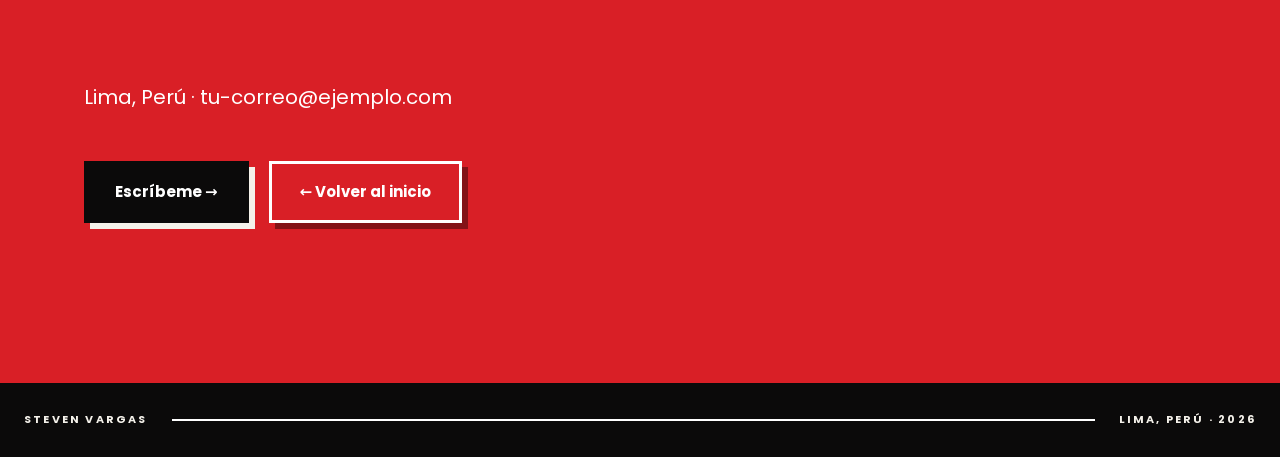
==== commit 8af12934: "Fix image source for designer's photo Updated image source for personal photo." ====
--- a/portafolio.html
+++ b/portafolio.html
@@ -94,7 +94,7 @@
 
 <!-- Fotografía personal del diseñador -->
 <div class="about__photo reveal">
-<img src="imagenes/steven.jpg" alt="Steven Vargas" loading="lazy" onerror="this.parentElement.classList.add('is-empty')" />
+<img src="imagenes/Steven" alt="Steven Vargas" loading="lazy" onerror="this.parentElement.classList.add('is-empty')" />
 <span class="project__ph">imagenes/steven.jpg</span>
 </div>
 
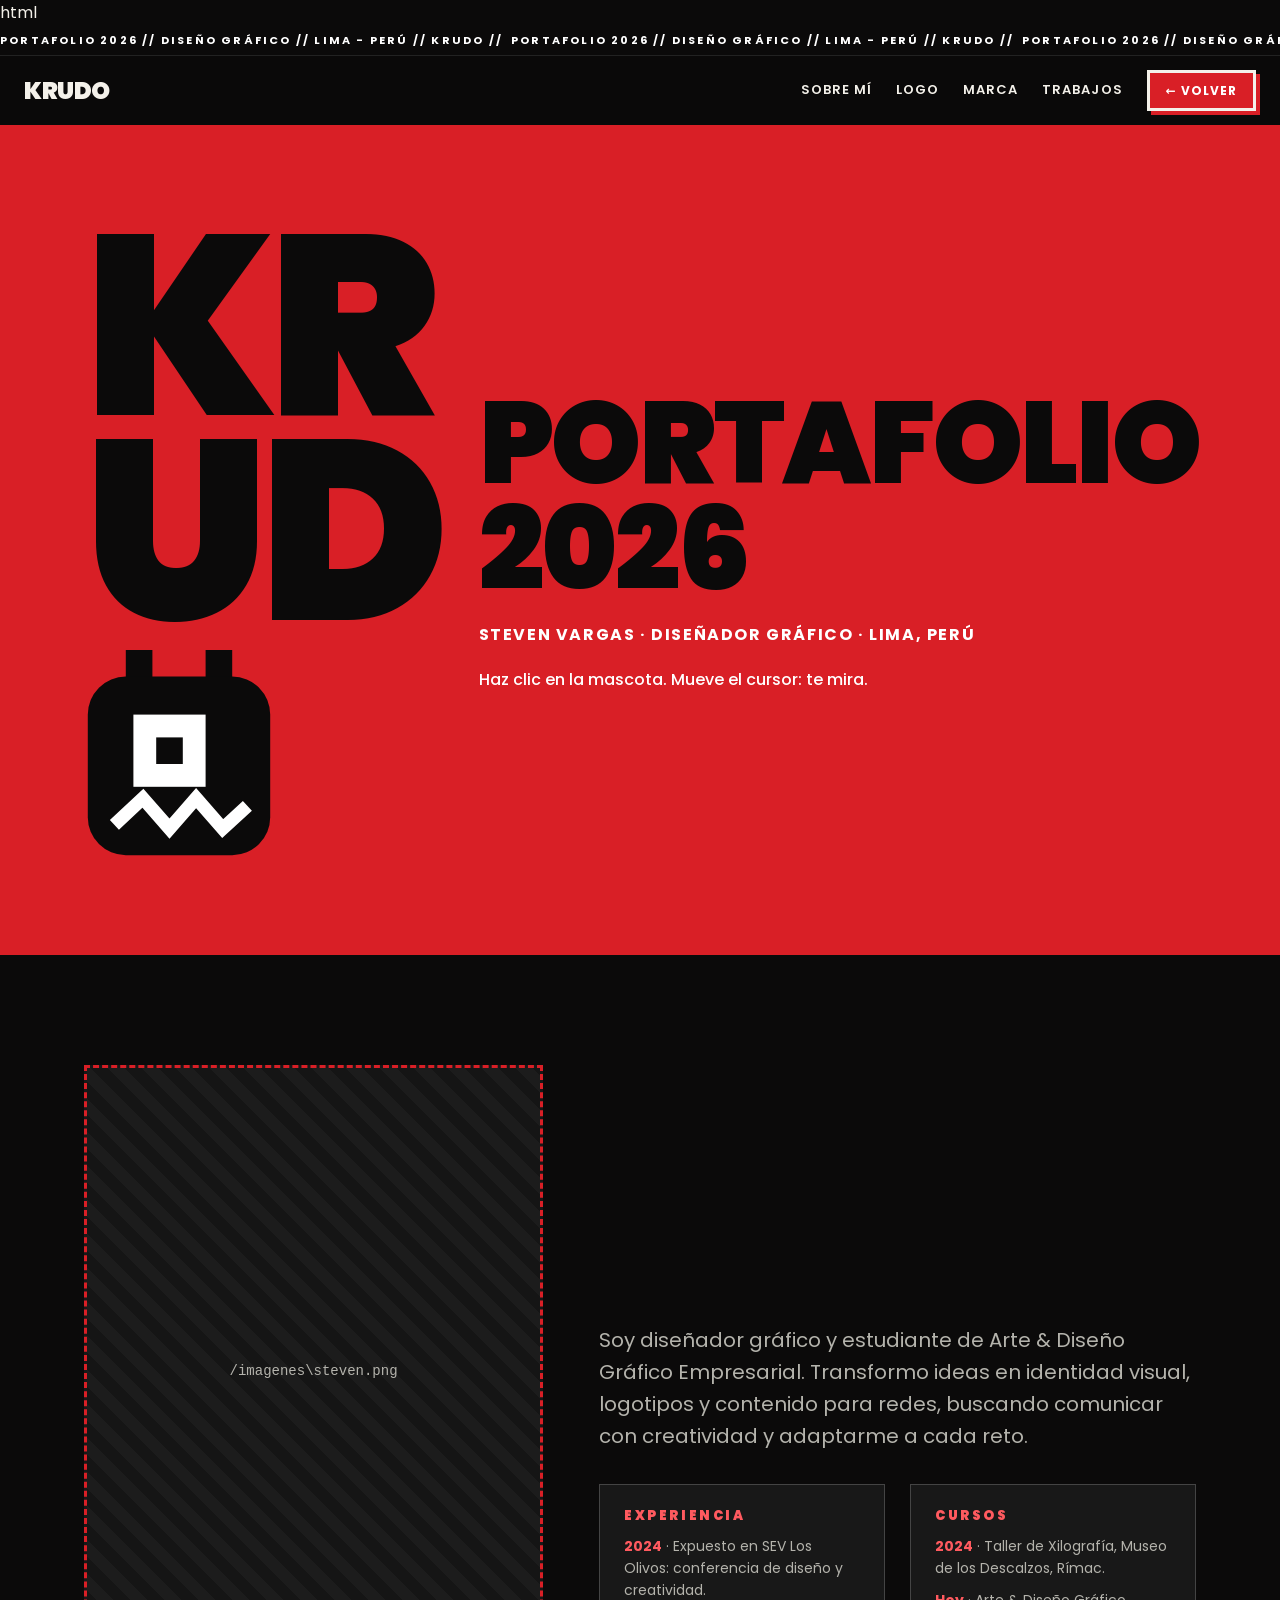
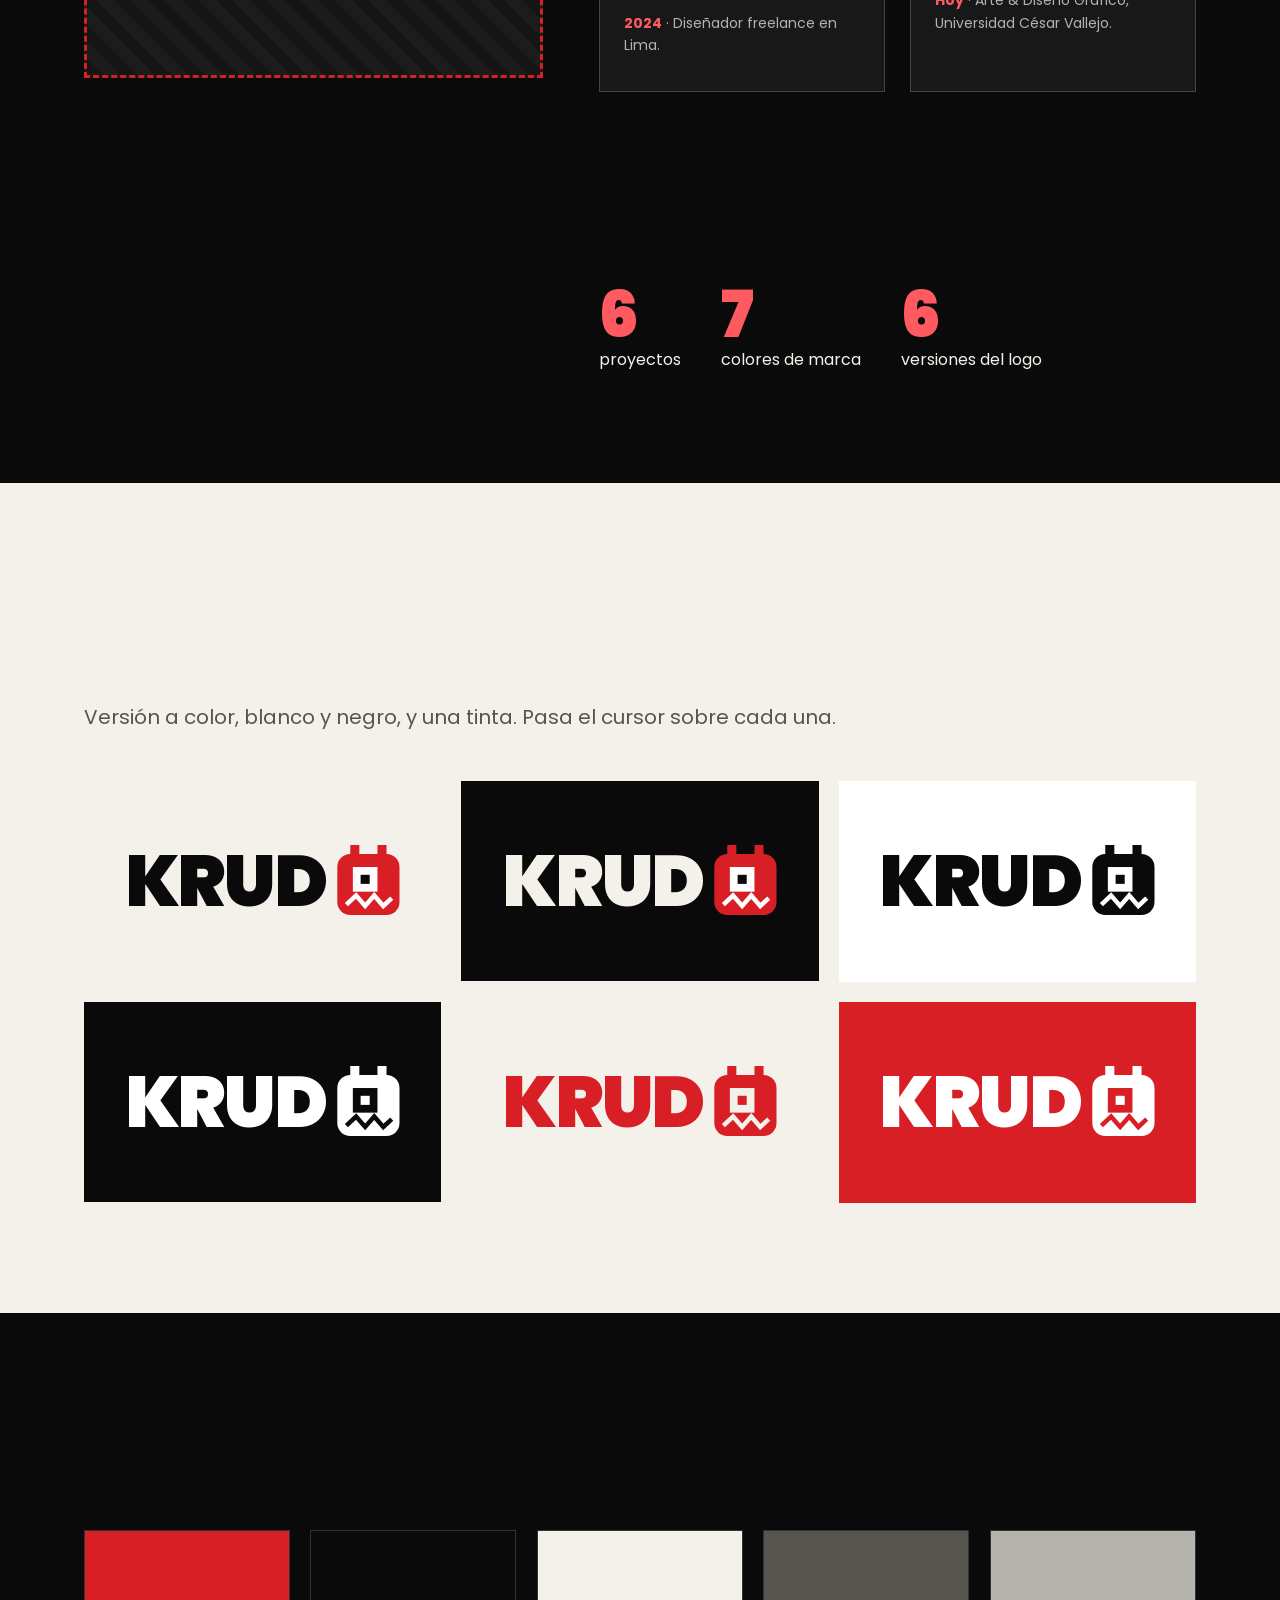
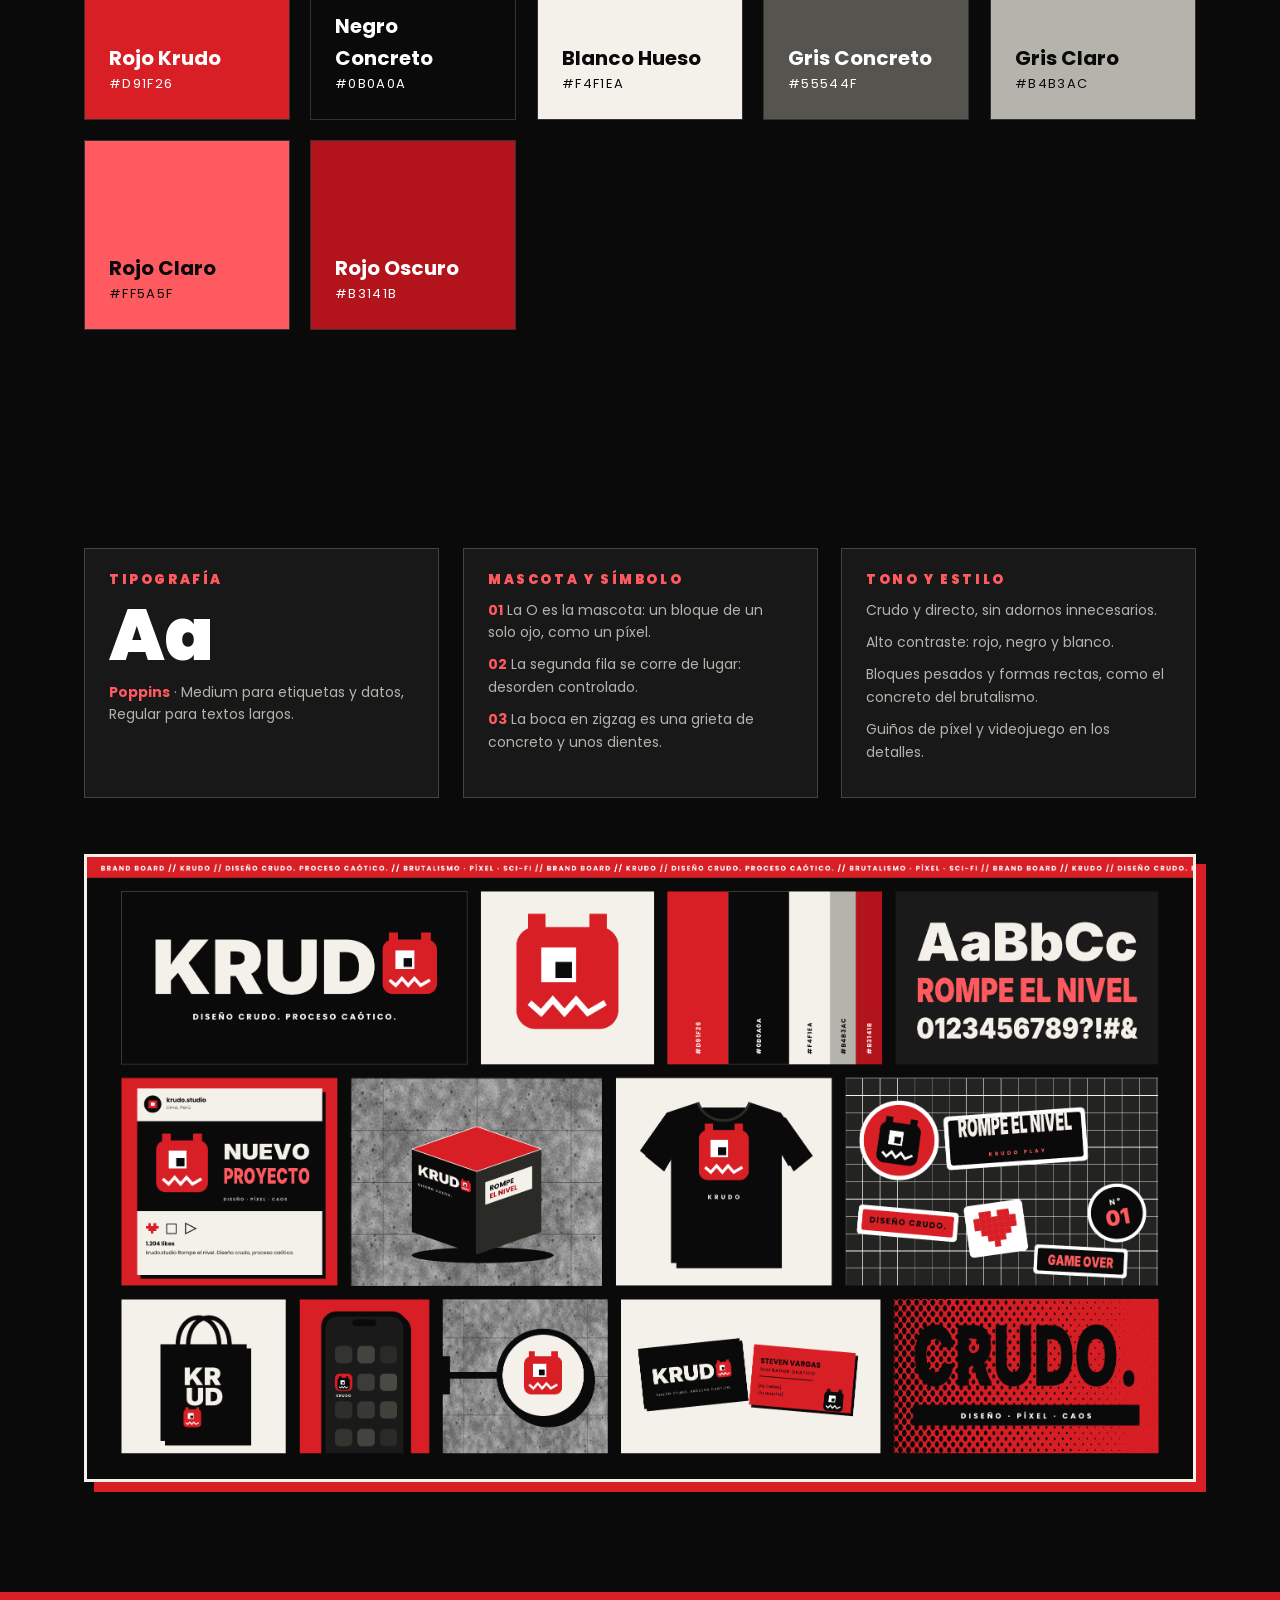
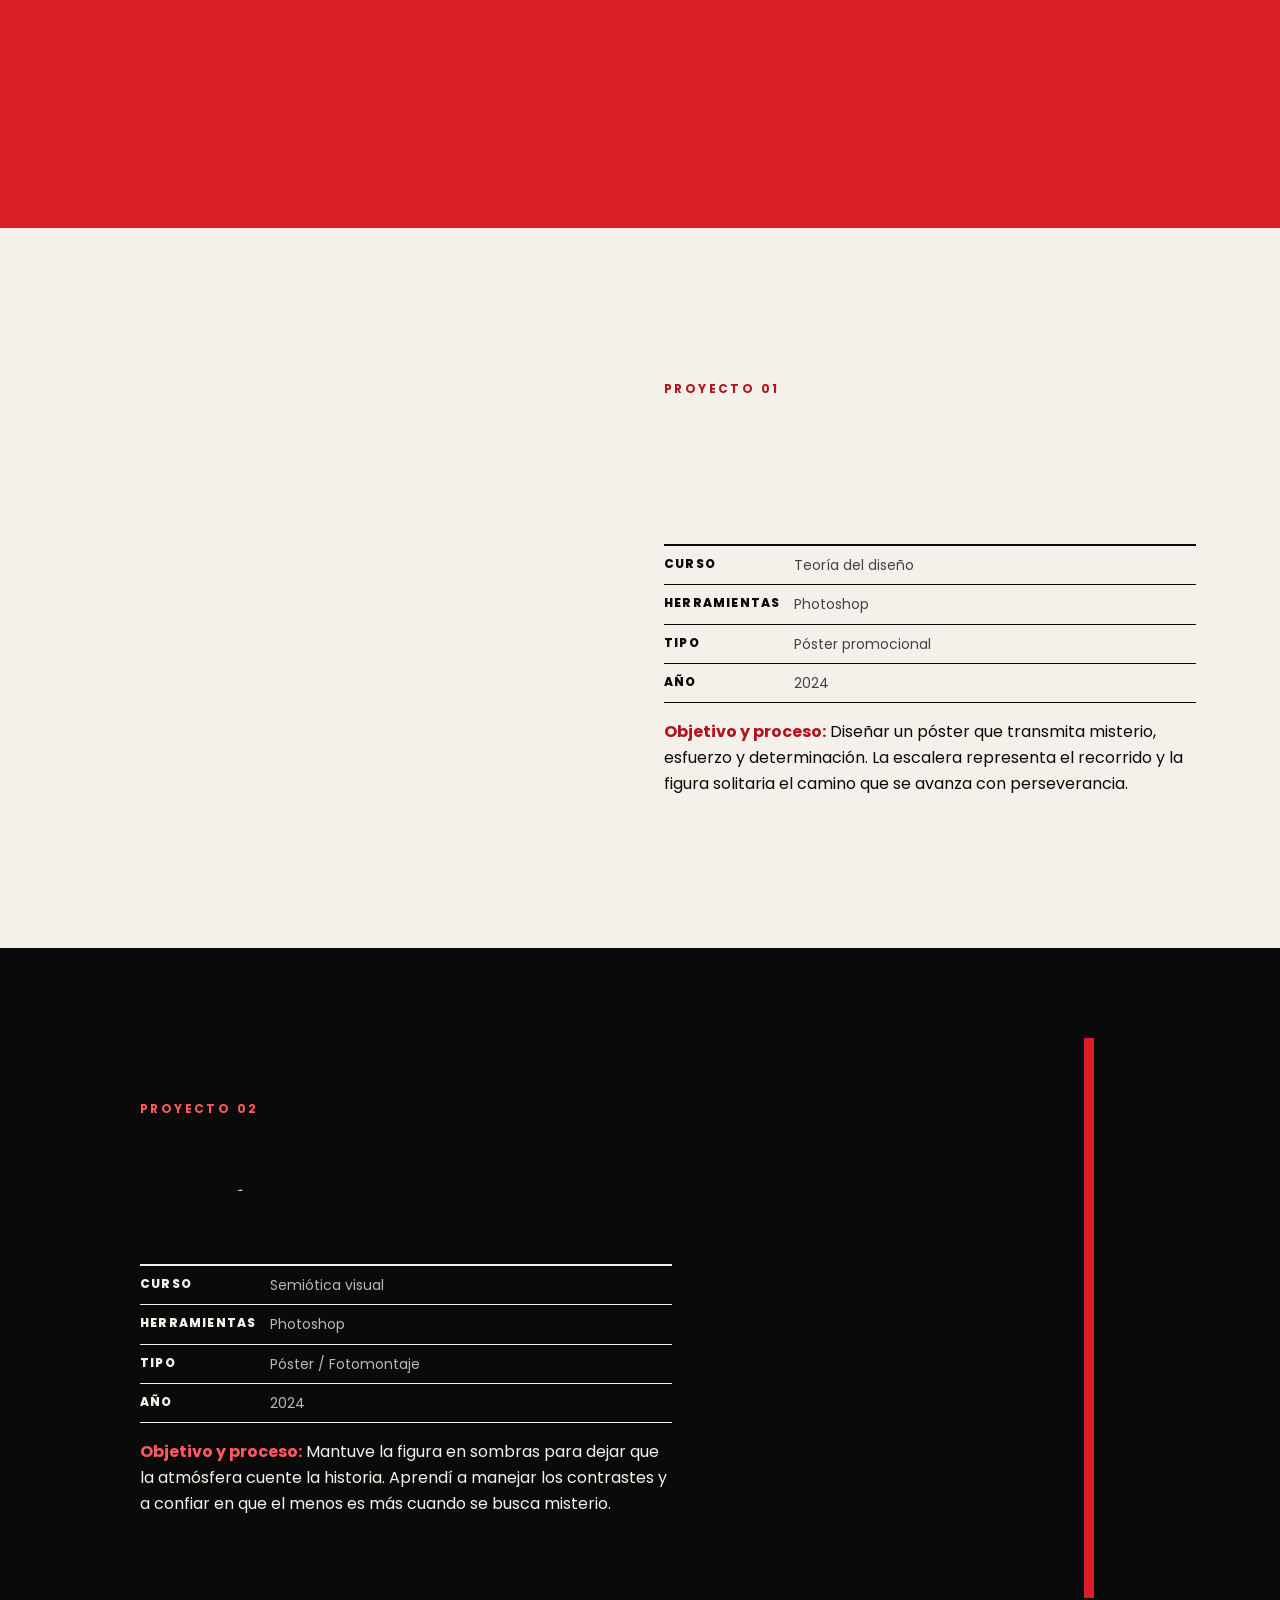
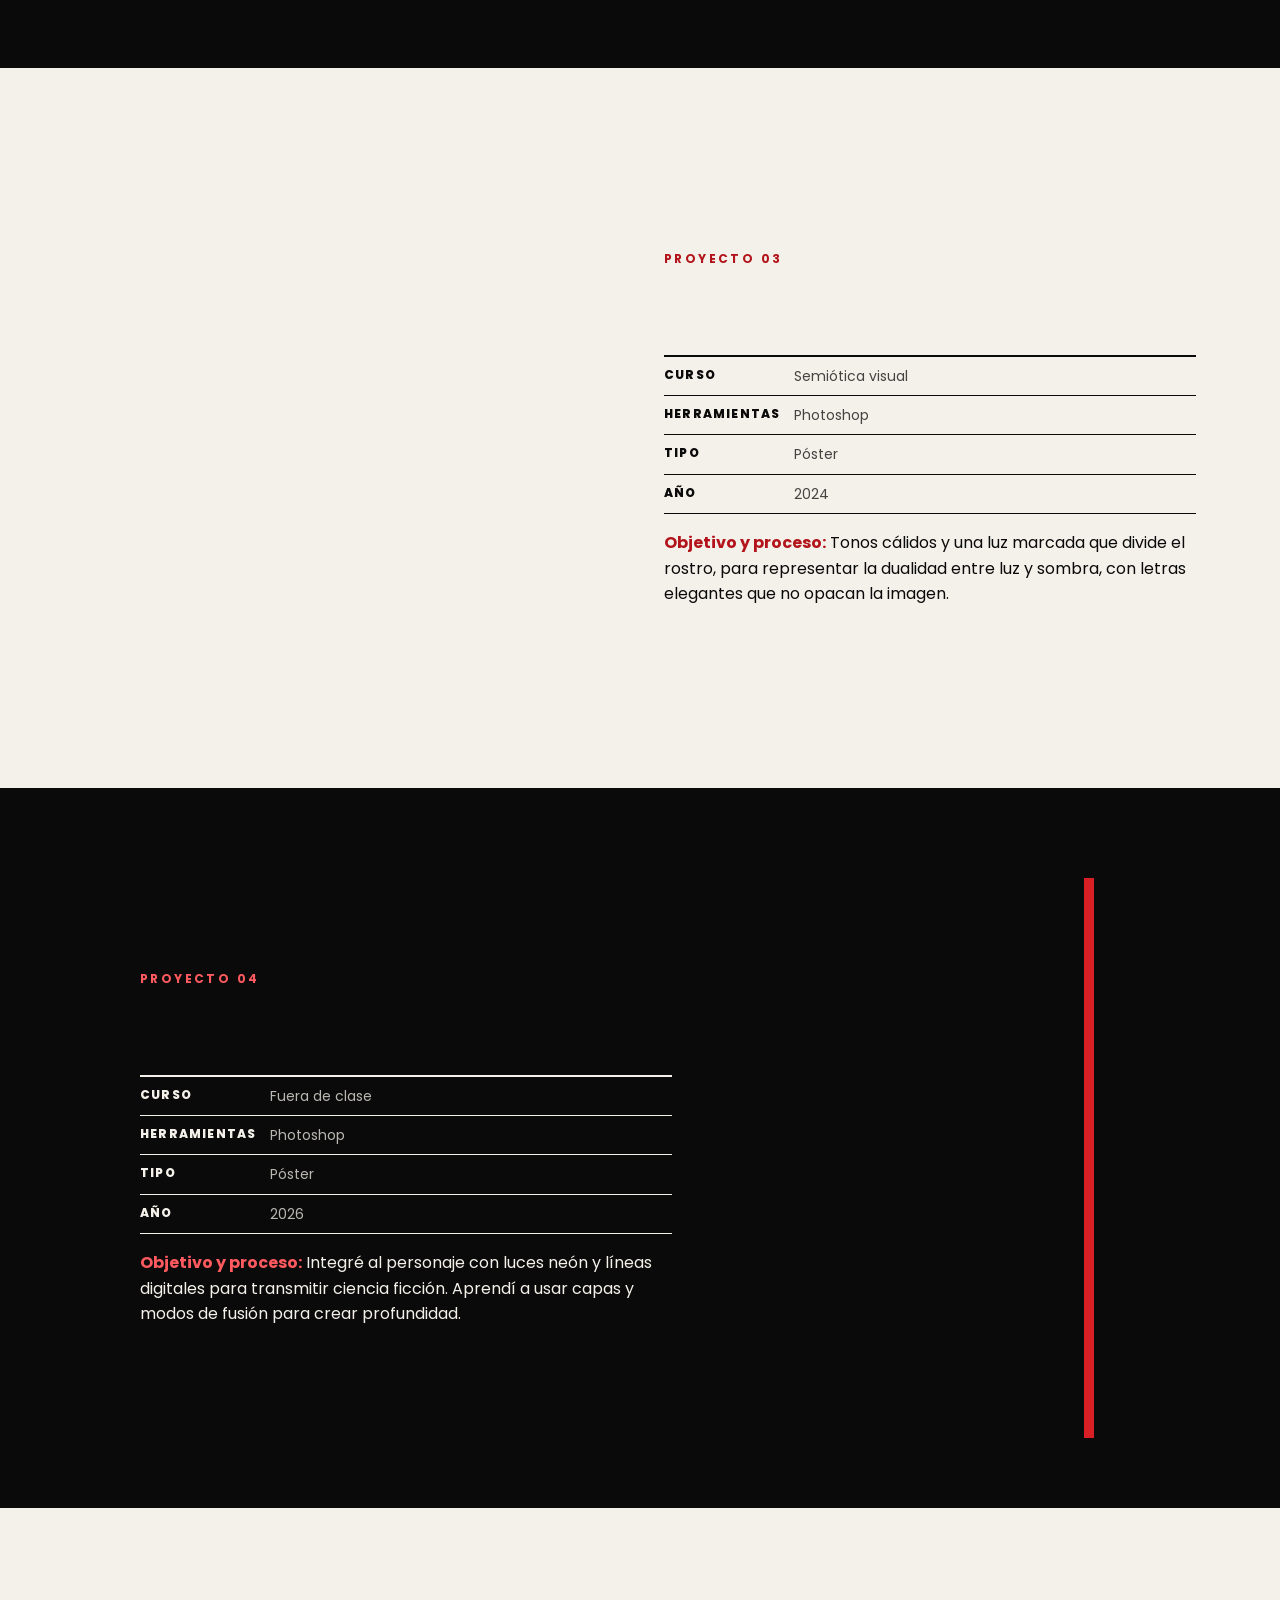
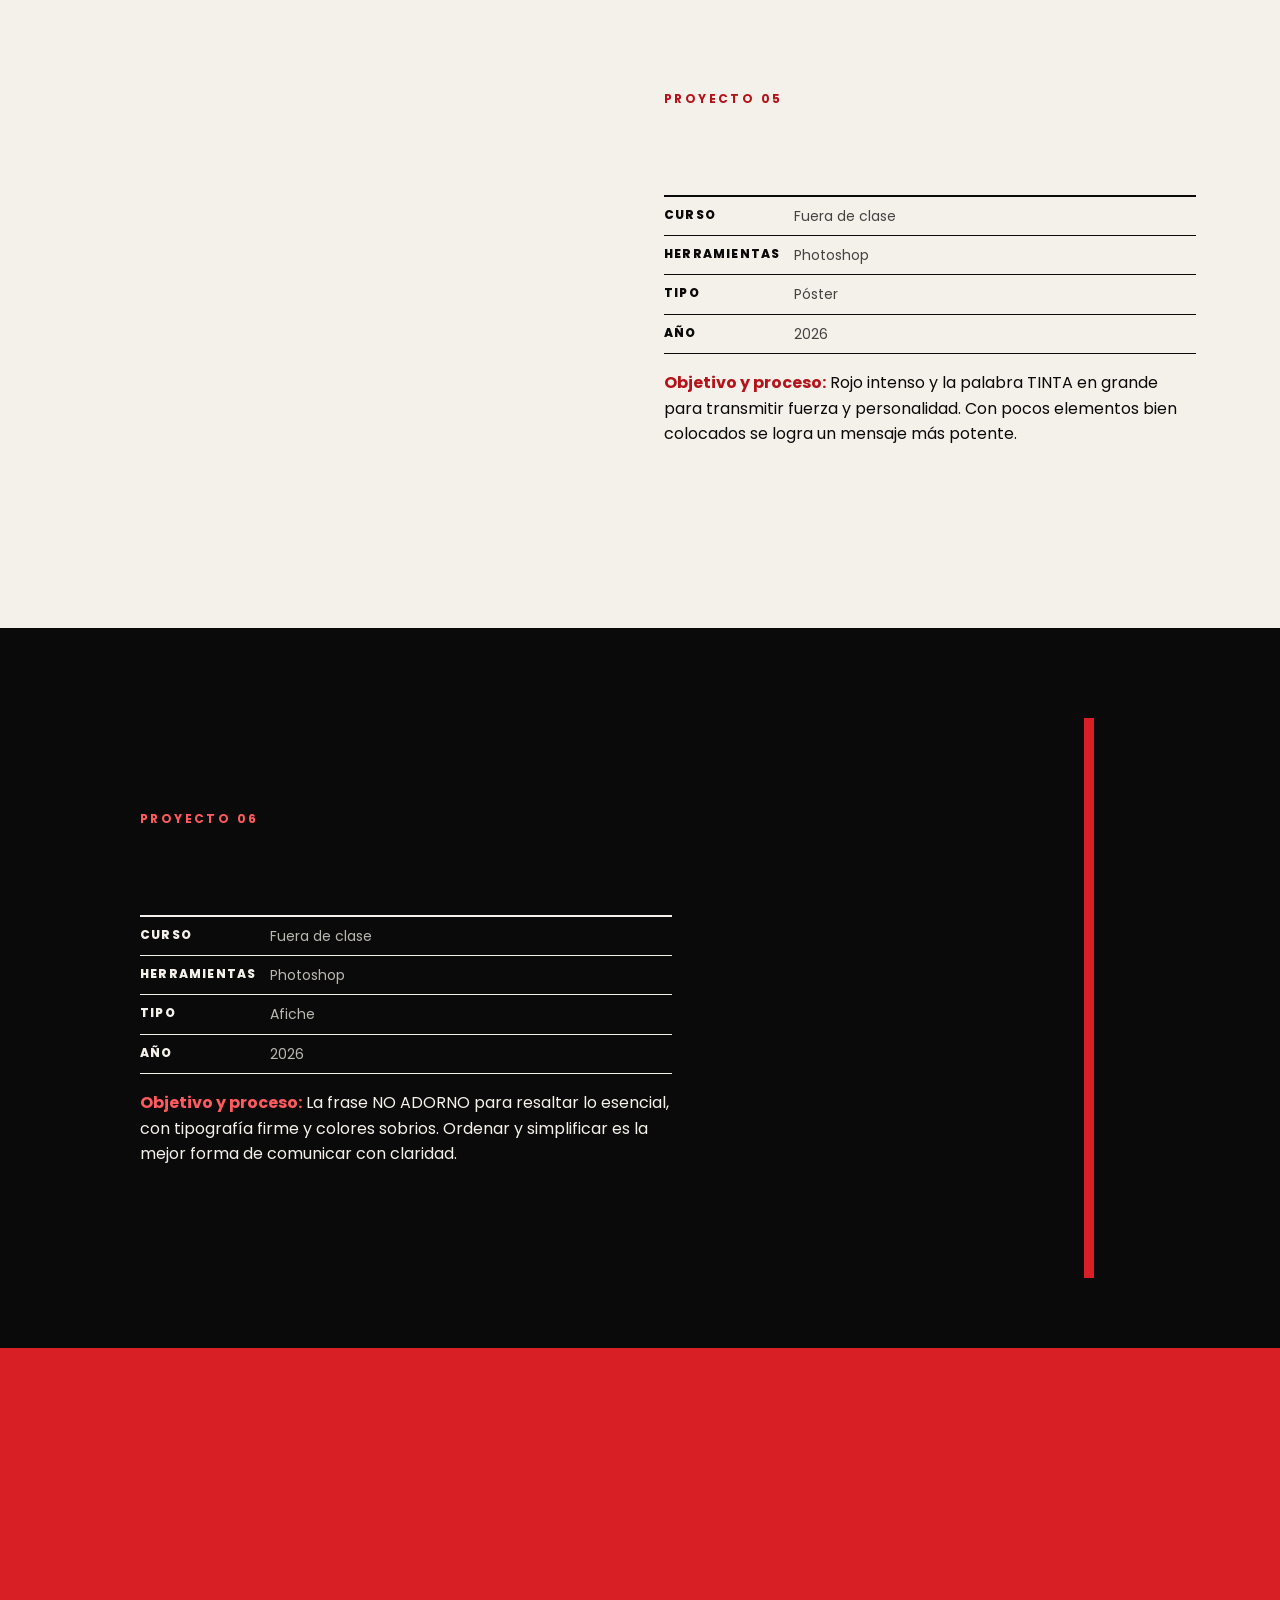
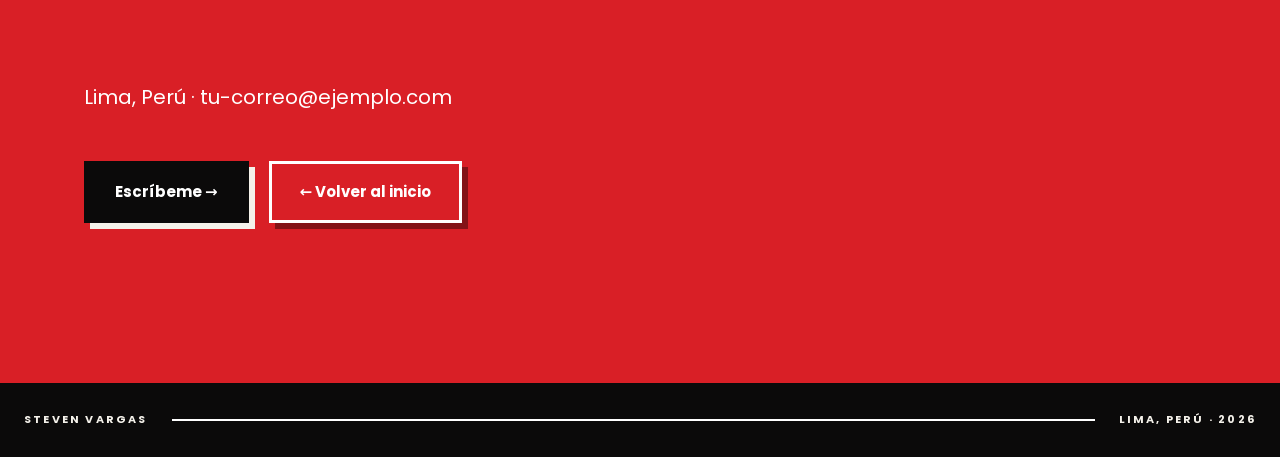
==== commit c88f68f3: "Fix image source path for personal photo" ====
--- a/portafolio.html
+++ b/portafolio.html
@@ -95,7 +95,7 @@
 <!-- Fotografía personal del diseñador -->
 <div class="about__photo reveal">
 <img src="imagenes/Steven" alt="Steven Vargas" loading="lazy" onerror="this.parentElement.classList.add('is-empty')" />
-<span class="project__ph">imagenes/steven.jpg</span>
+<span class="project__ph">/imagenes\steven.png</span>
 </div>
 
 <div>
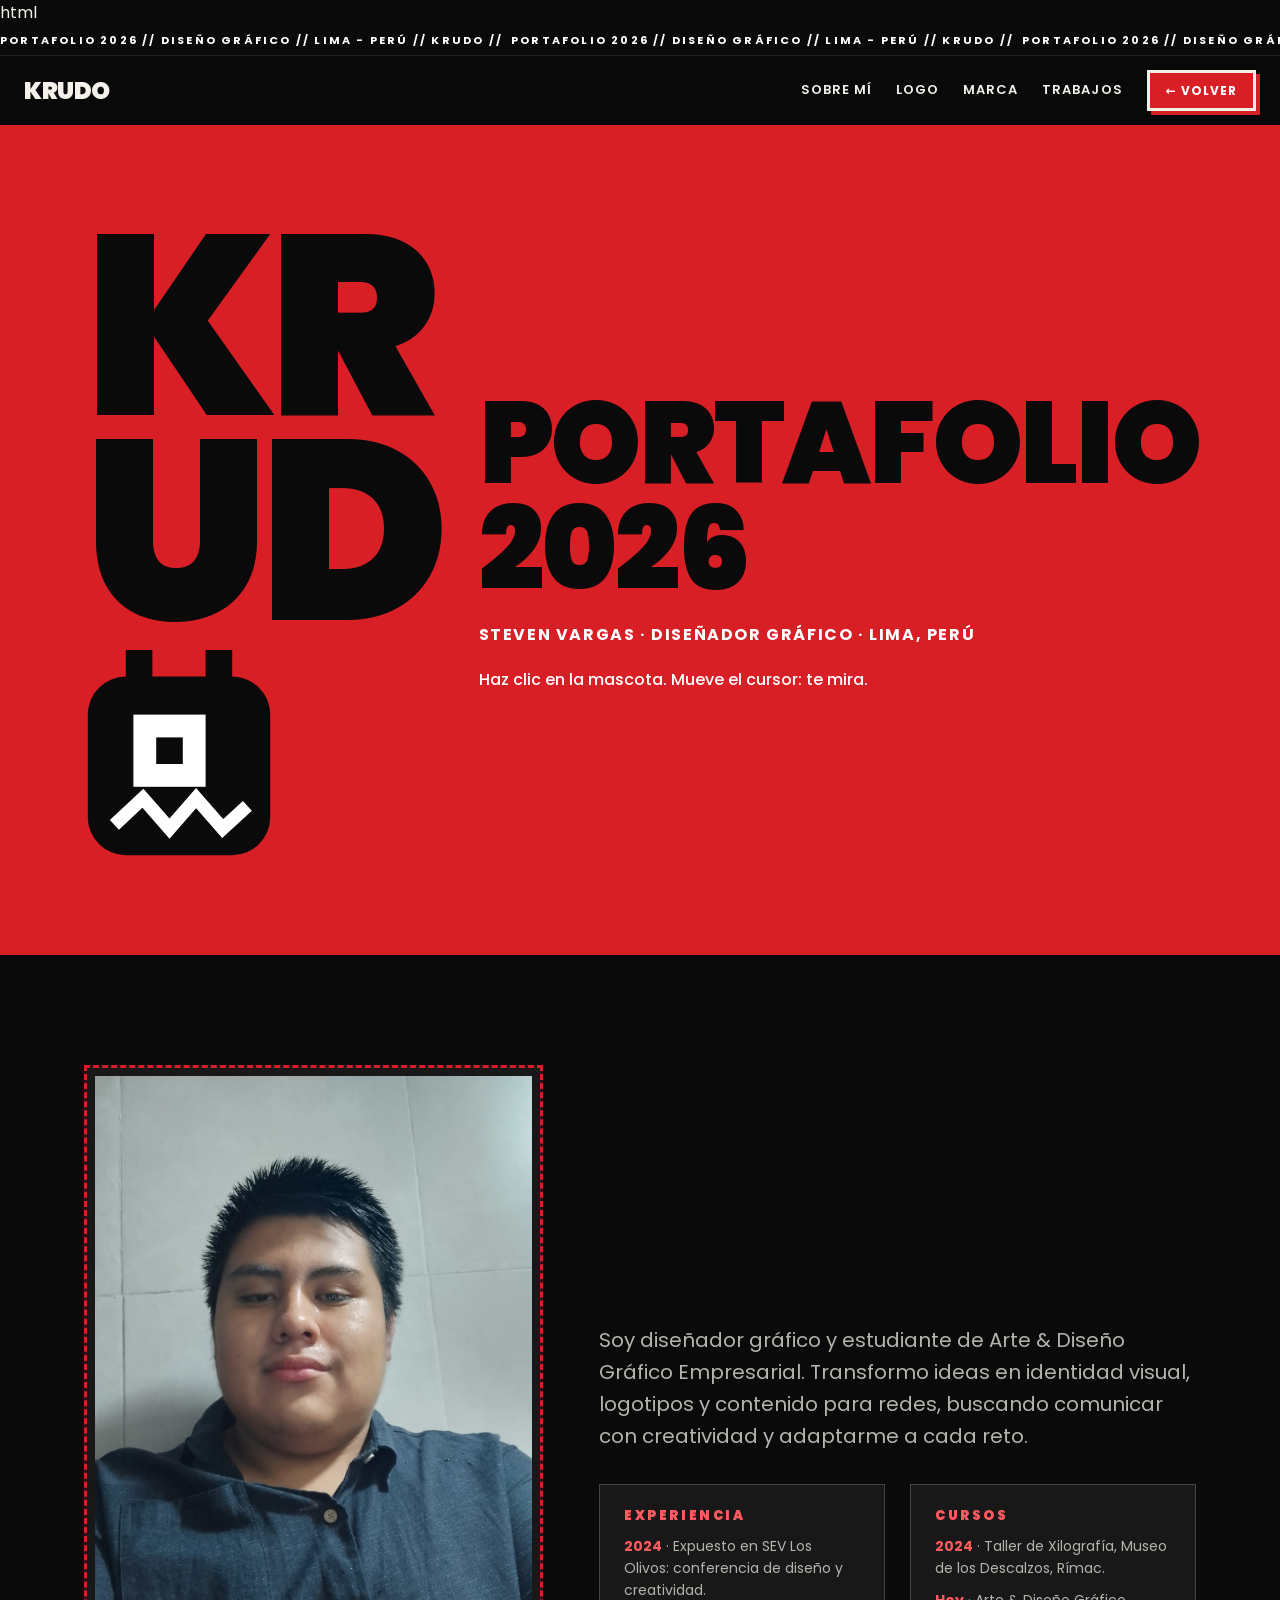
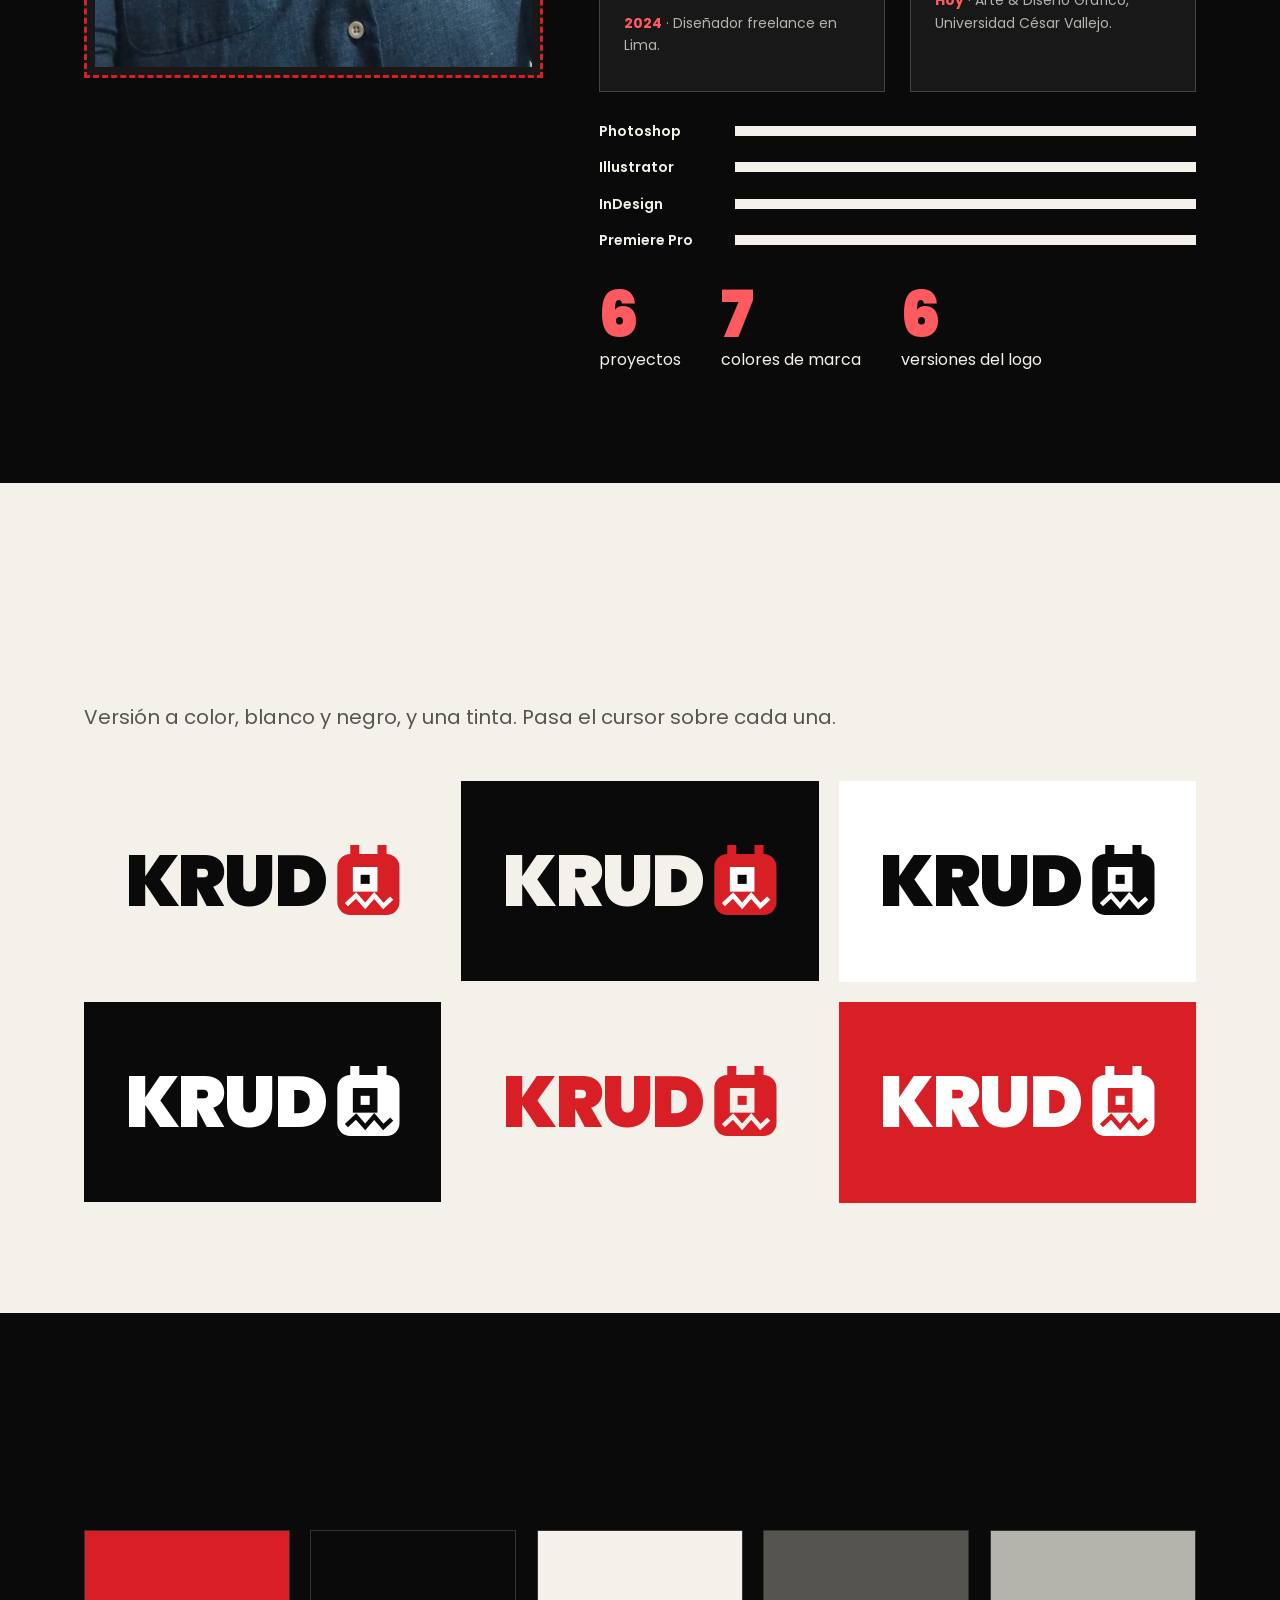
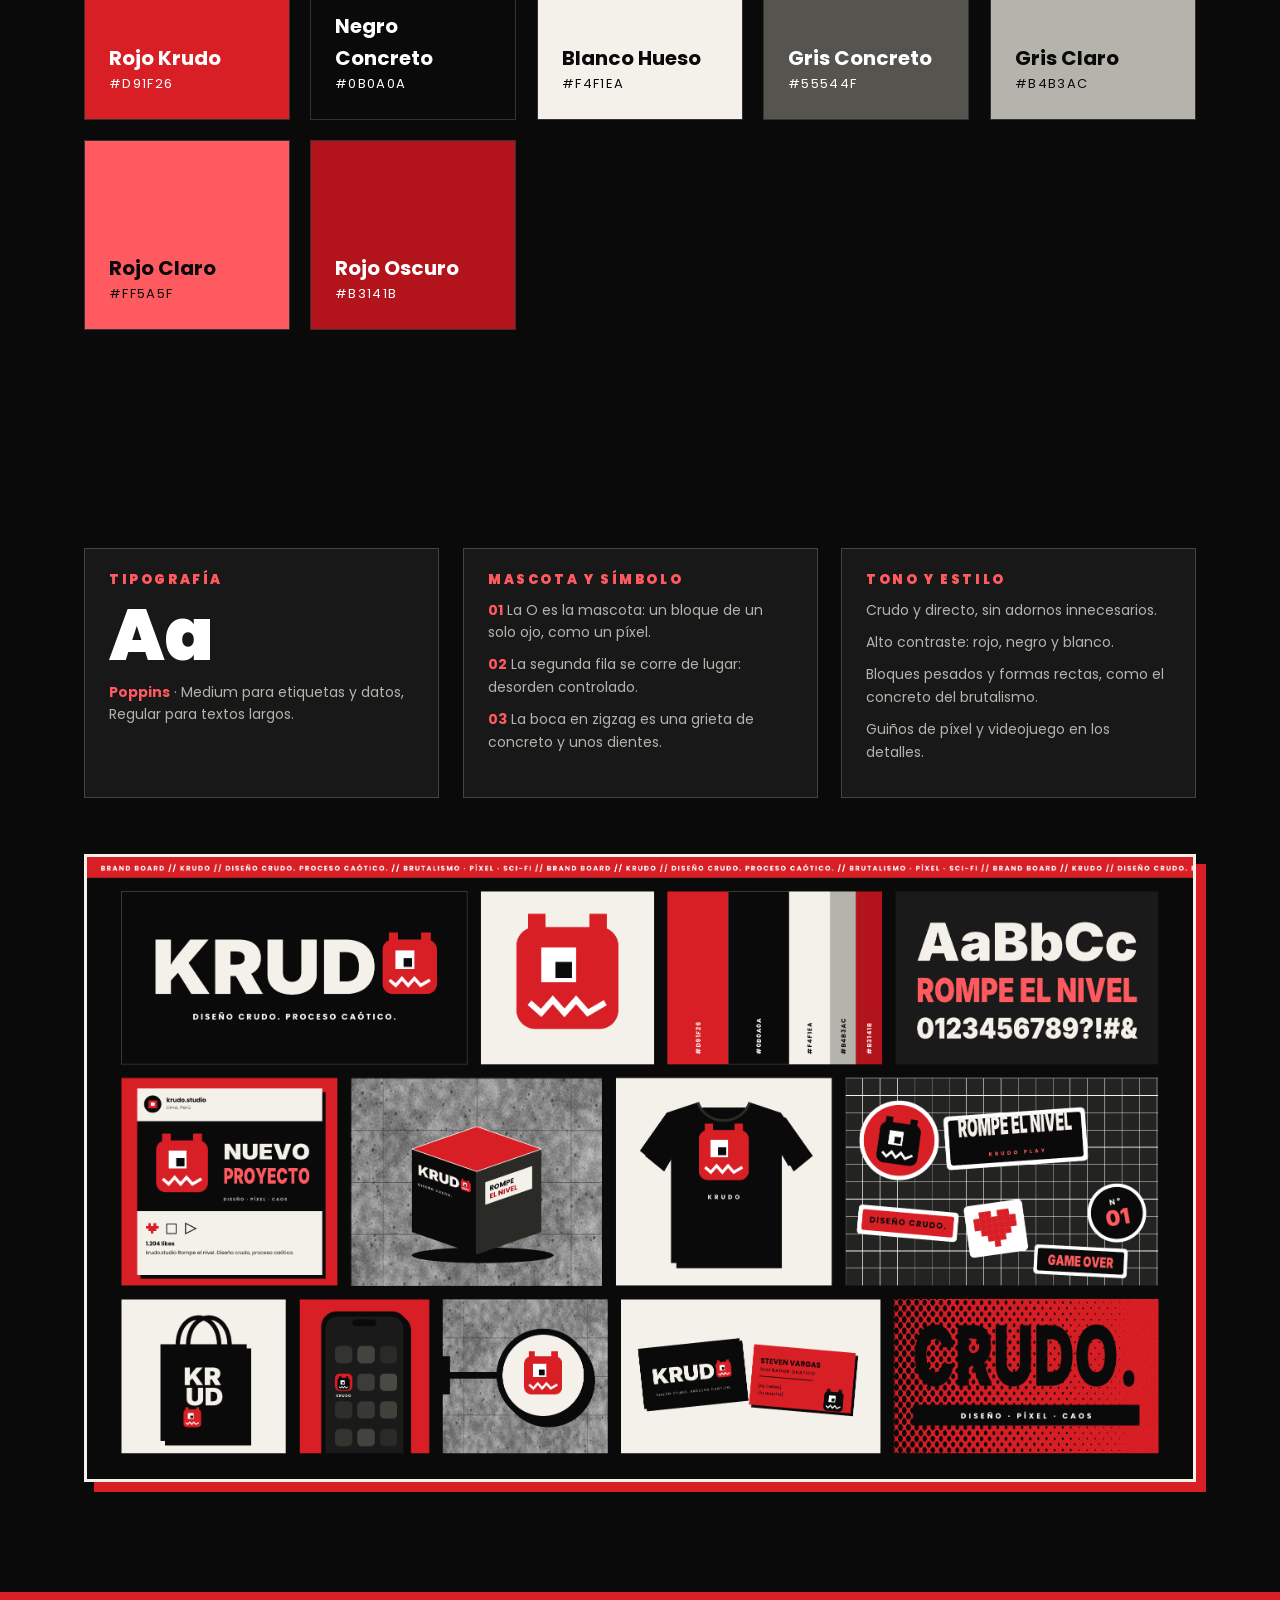
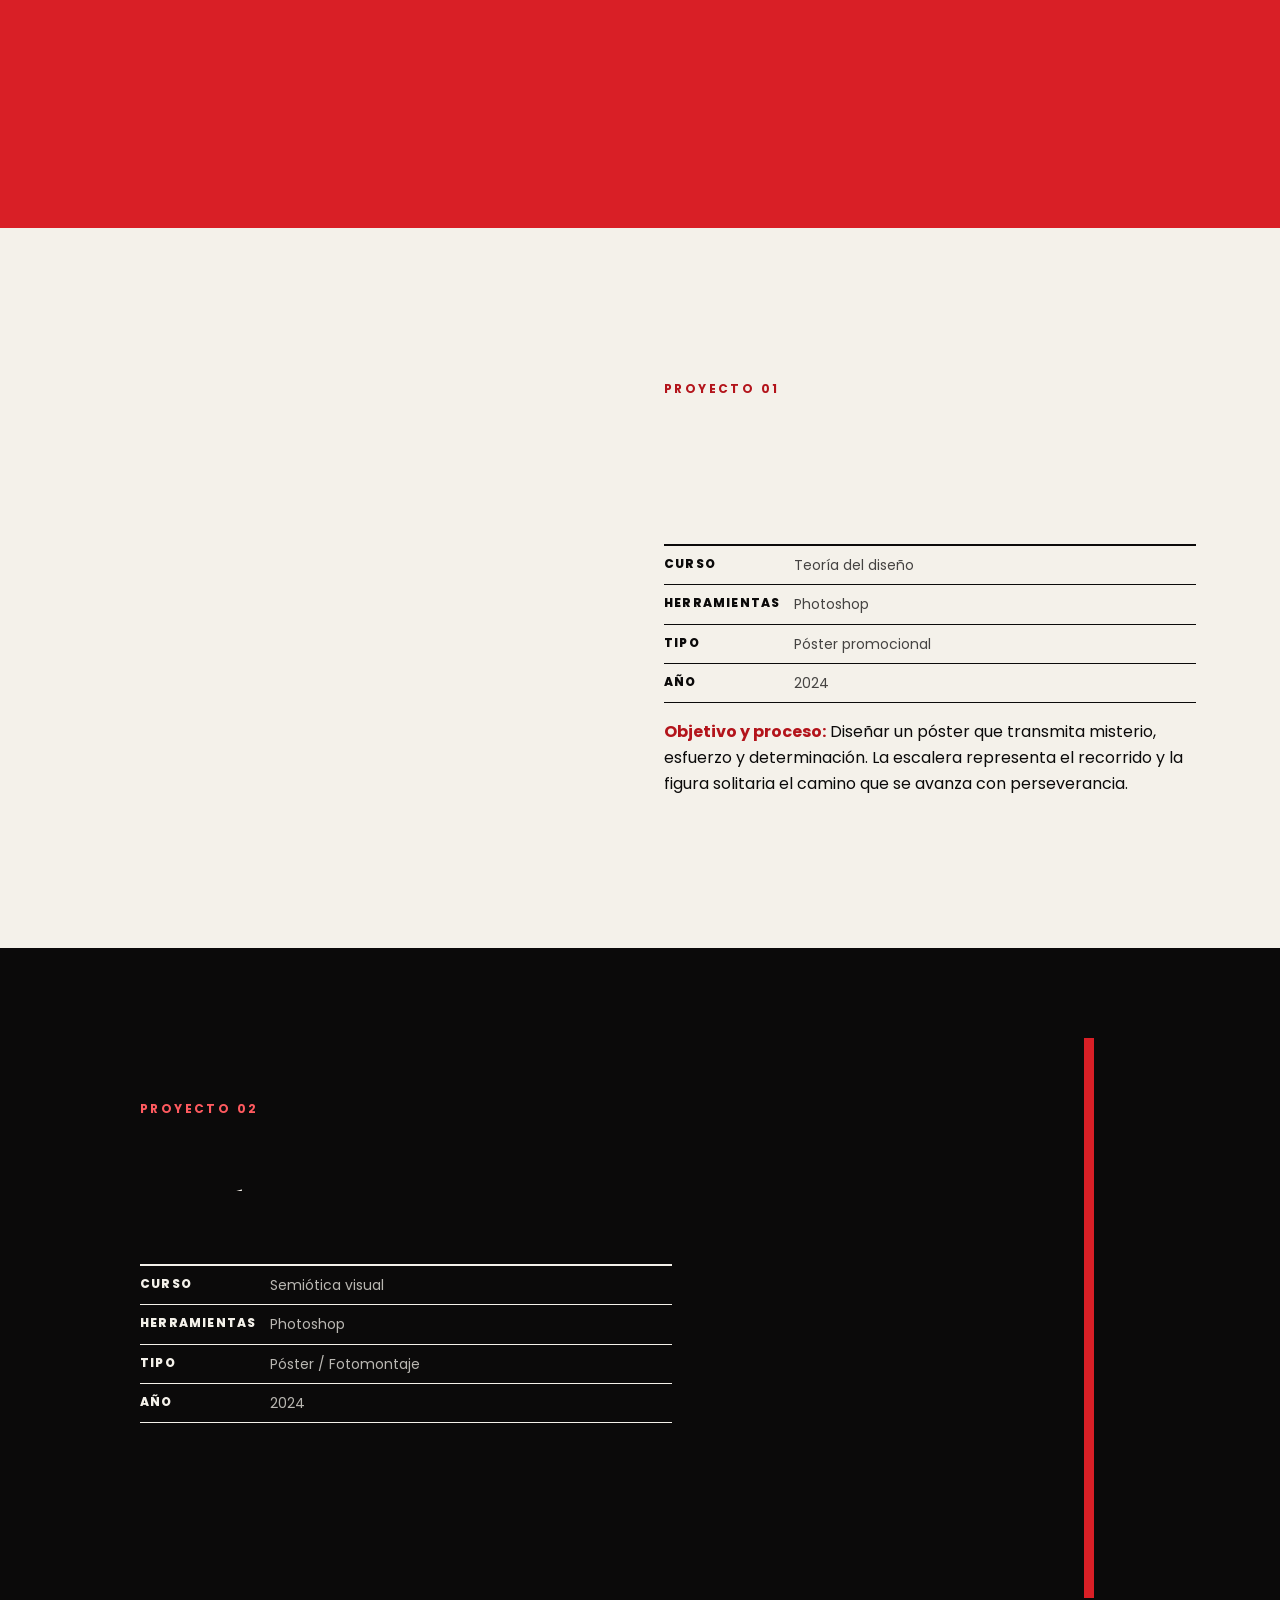
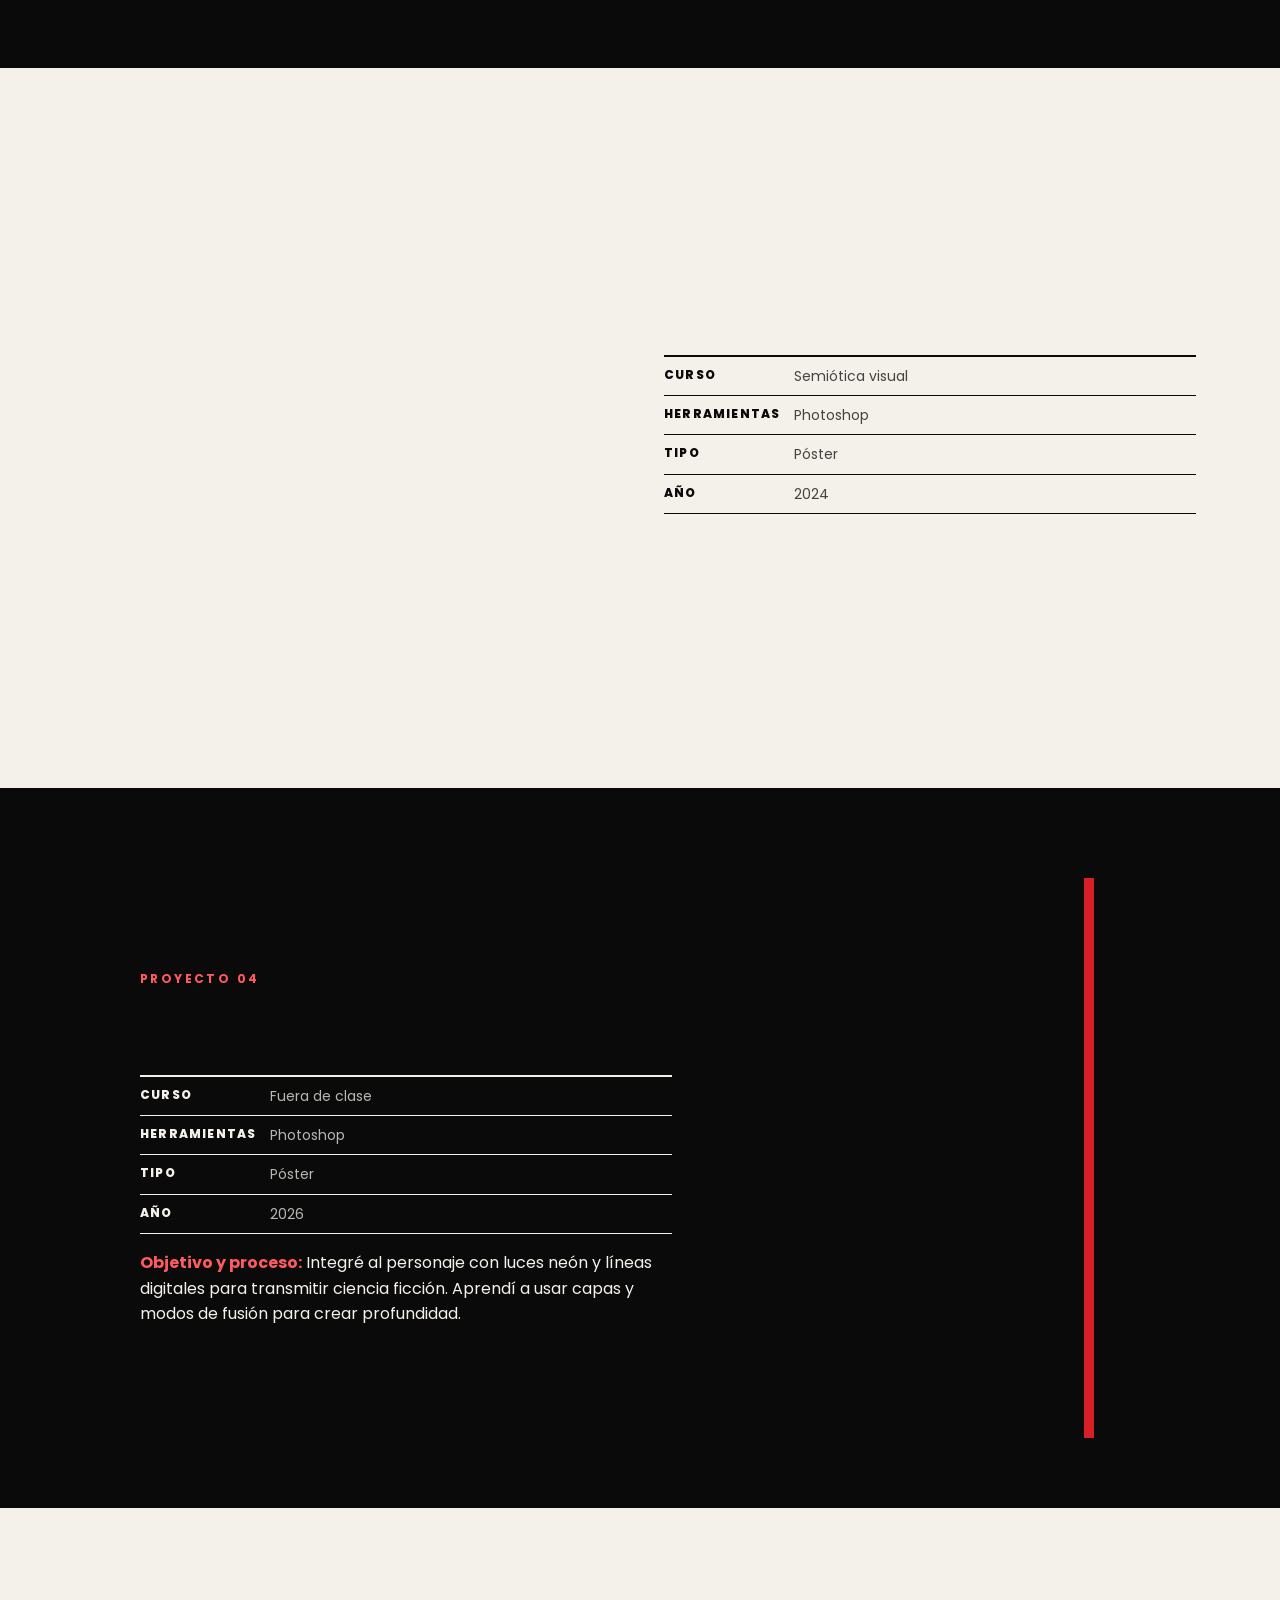
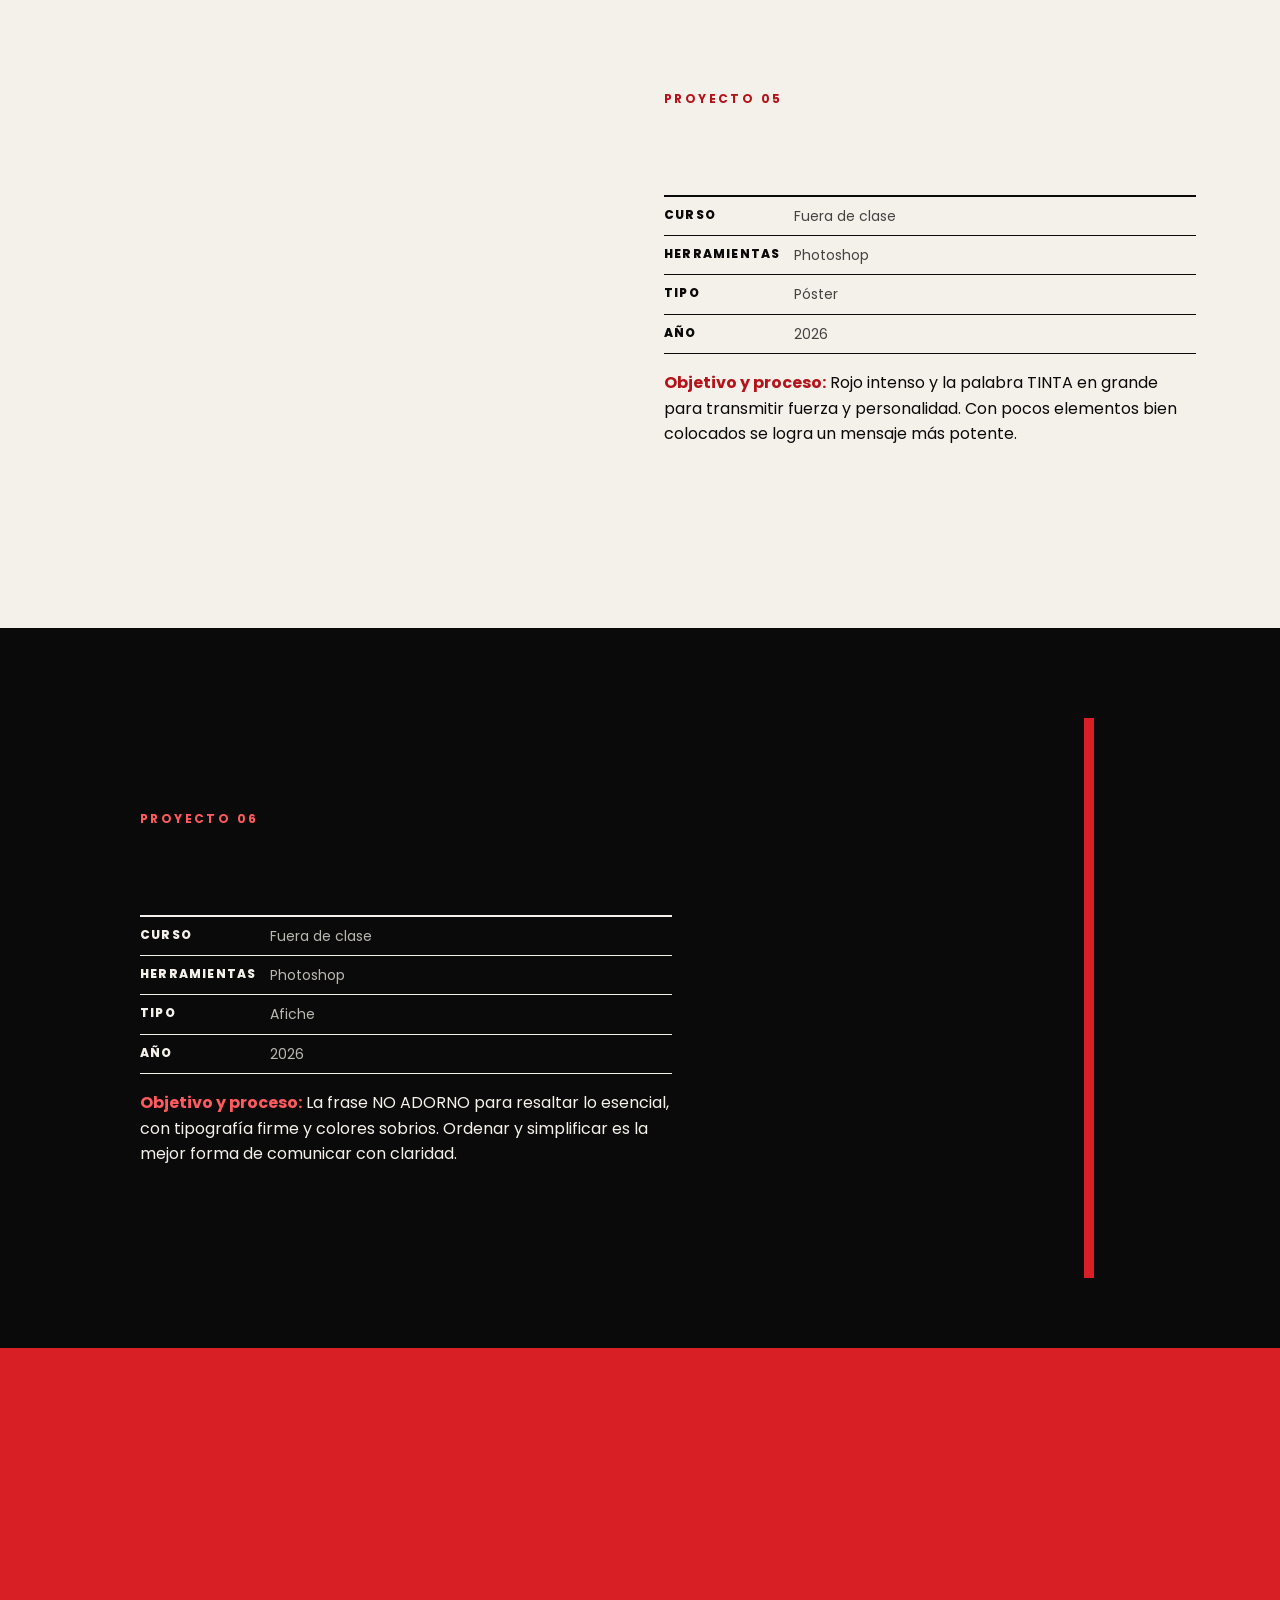
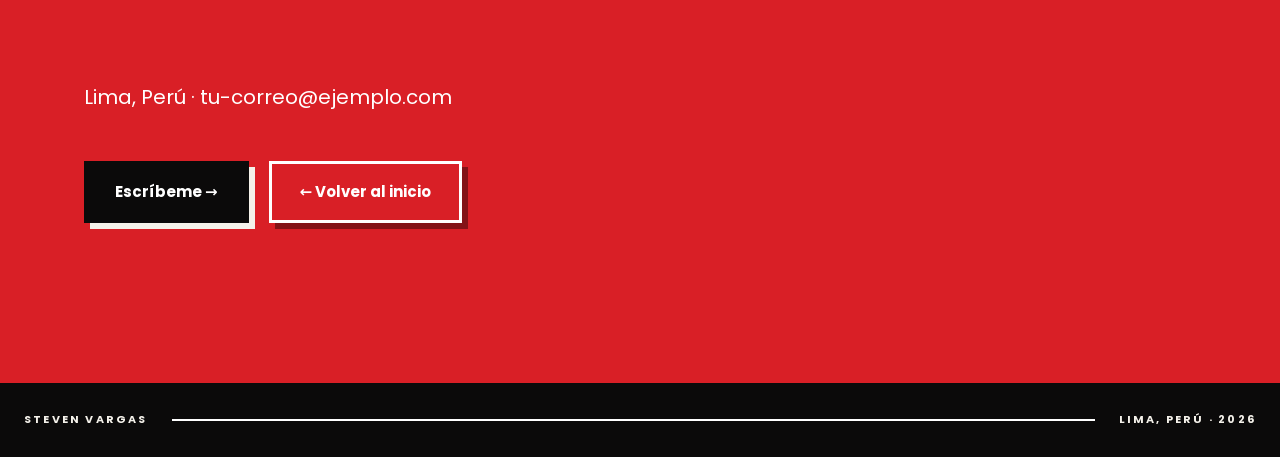
==== commit 5e9ddd40: "Fix image source for designer's photo" ====
--- a/portafolio.html
+++ b/portafolio.html
@@ -94,7 +94,7 @@
 
 <!-- Fotografía personal del diseñador -->
 <div class="about__photo reveal">
-<img src="imagenes/Steven" alt="Steven Vargas" loading="lazy" onerror="this.parentElement.classList.add('is-empty')" />
+<img src="imagenes/steven.png" alt="Steven Vargas" loading="lazy" onerror="this.parentElement.classList.add('is-empty')" />
 <span class="project__ph">/imagenes\steven.png</span>
 </div>
 
